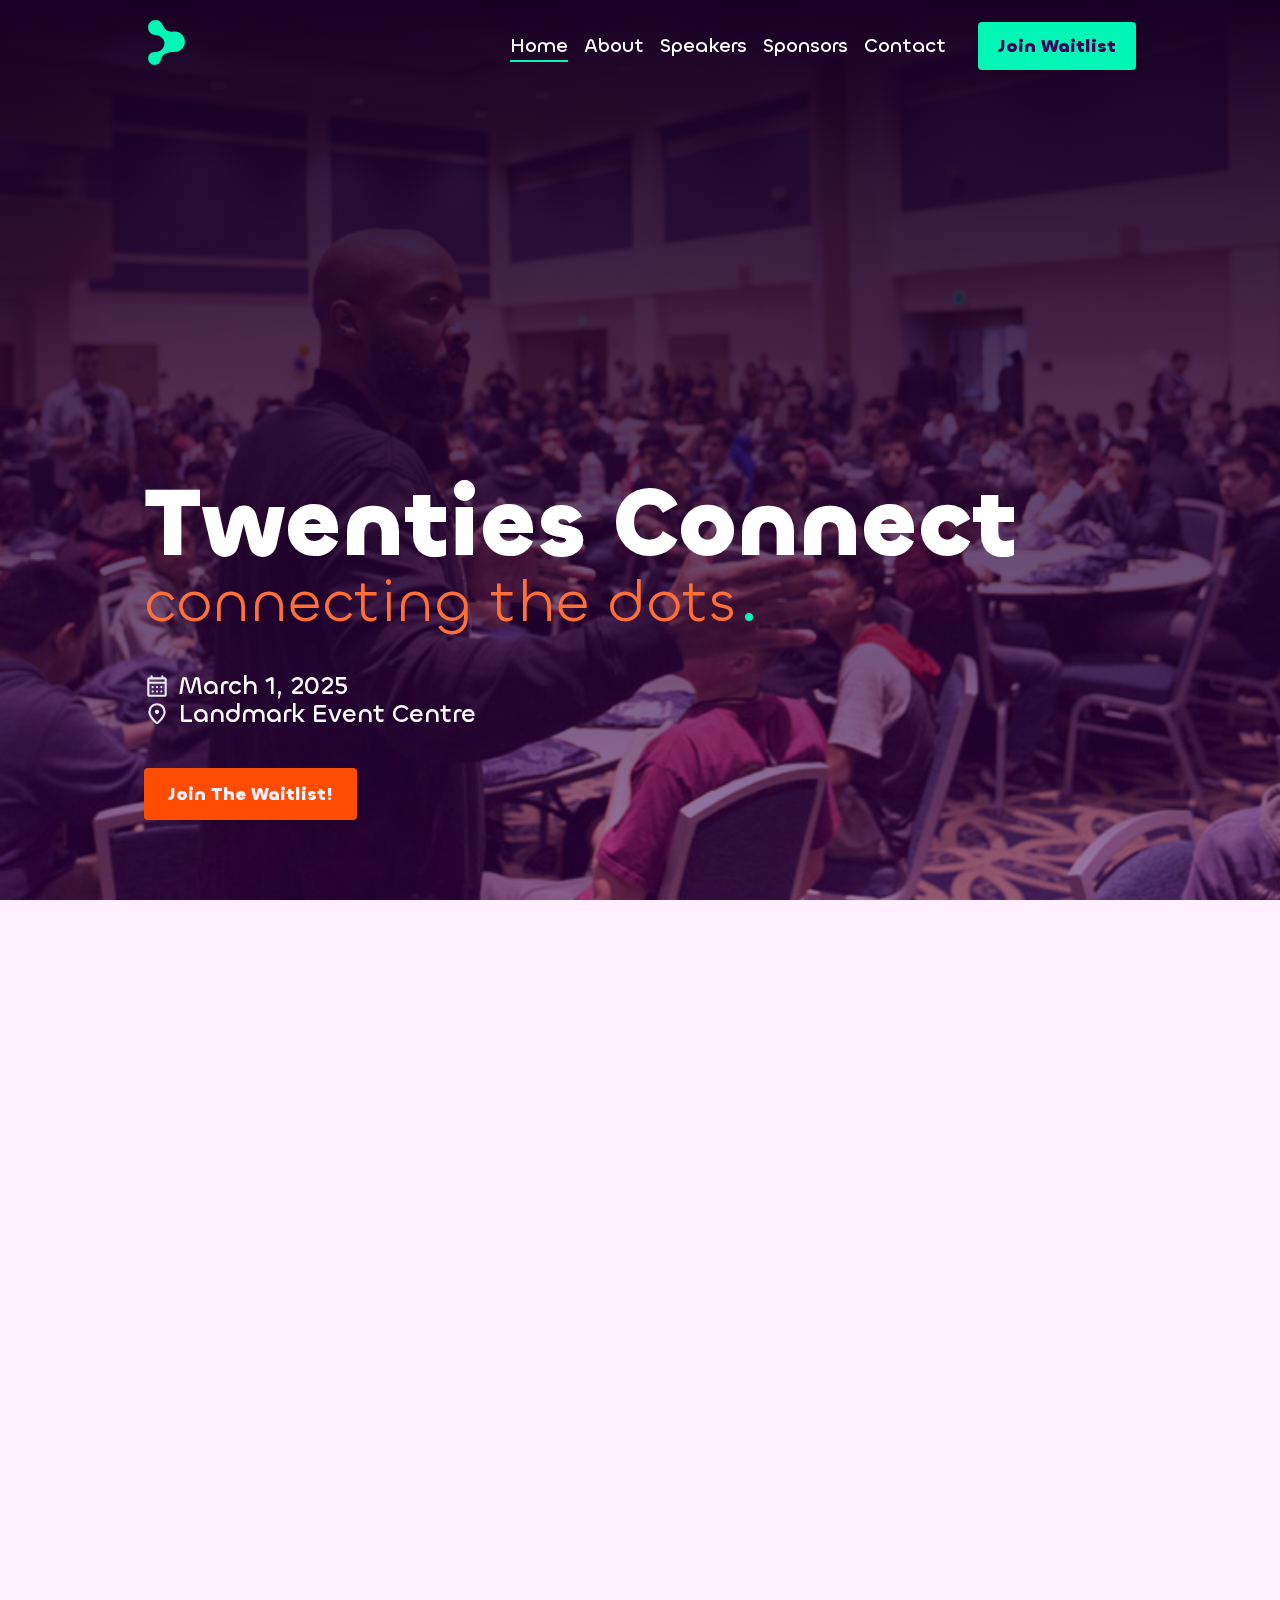
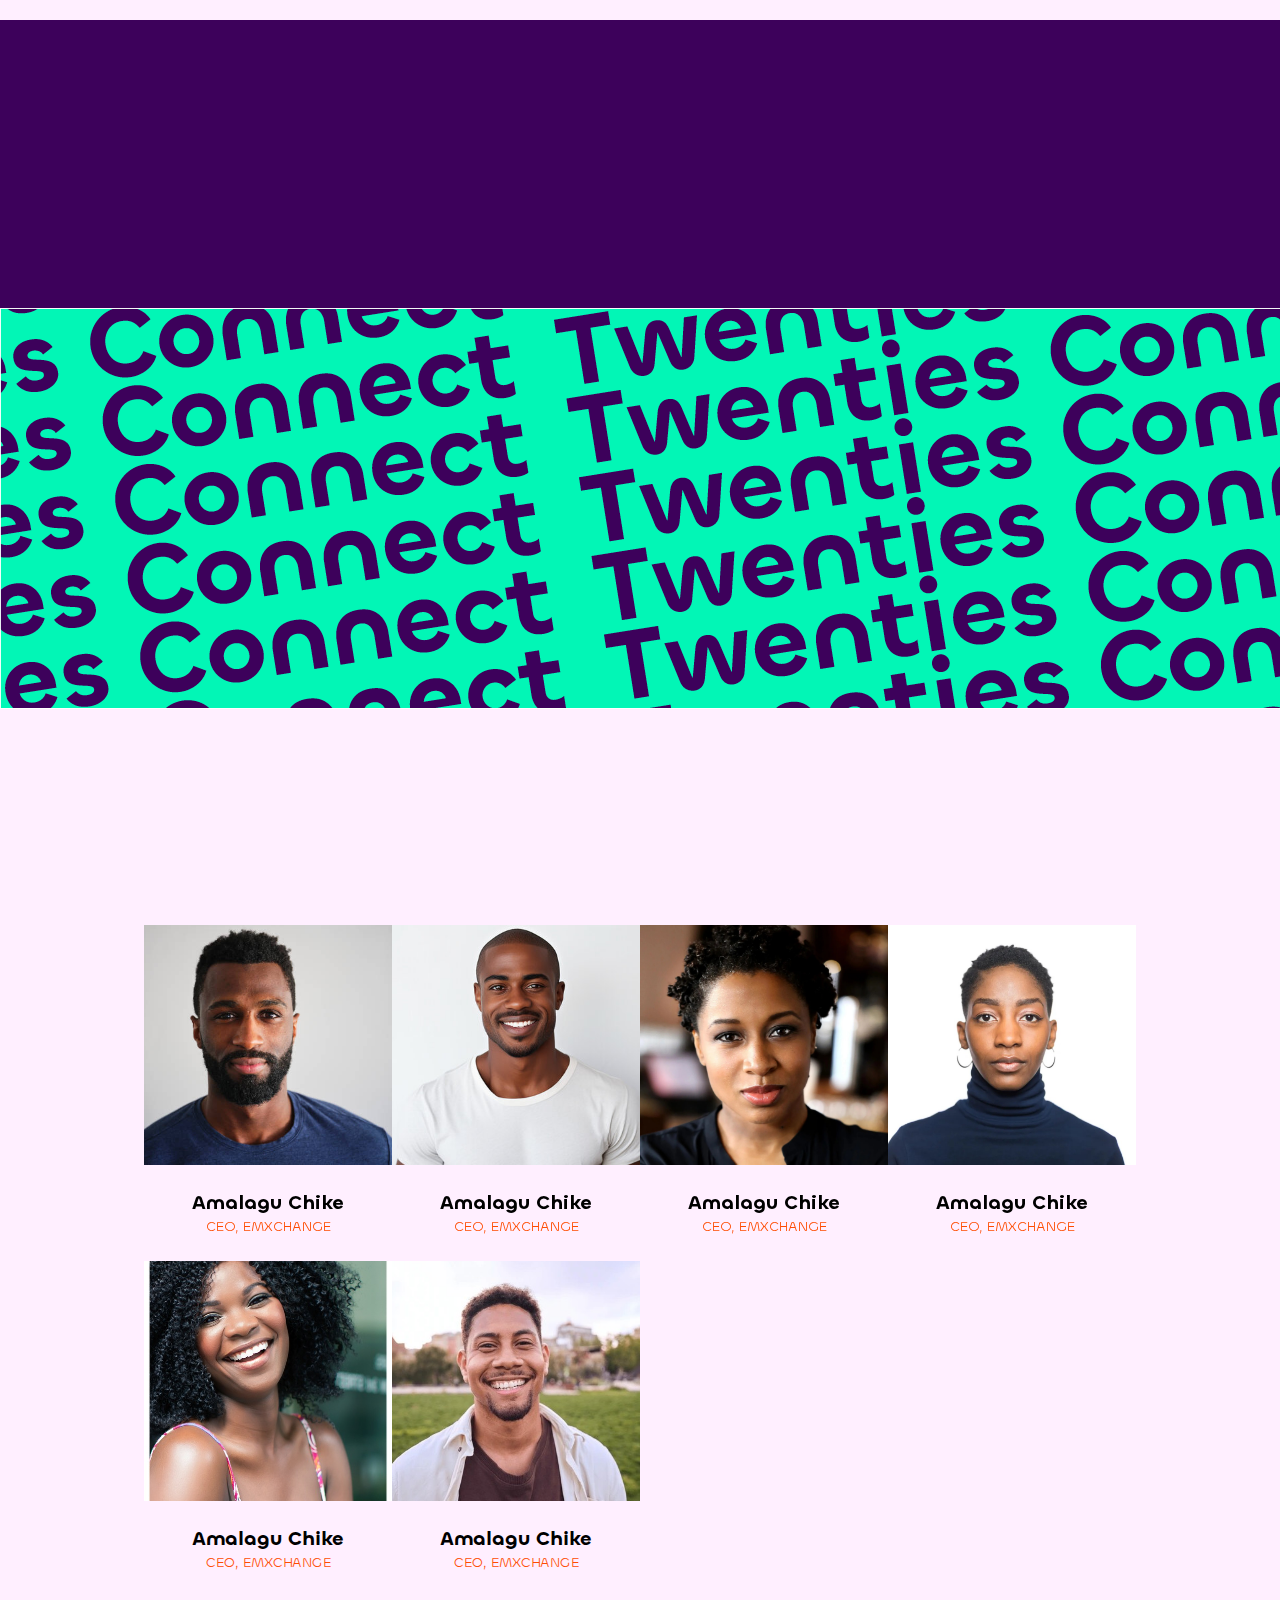
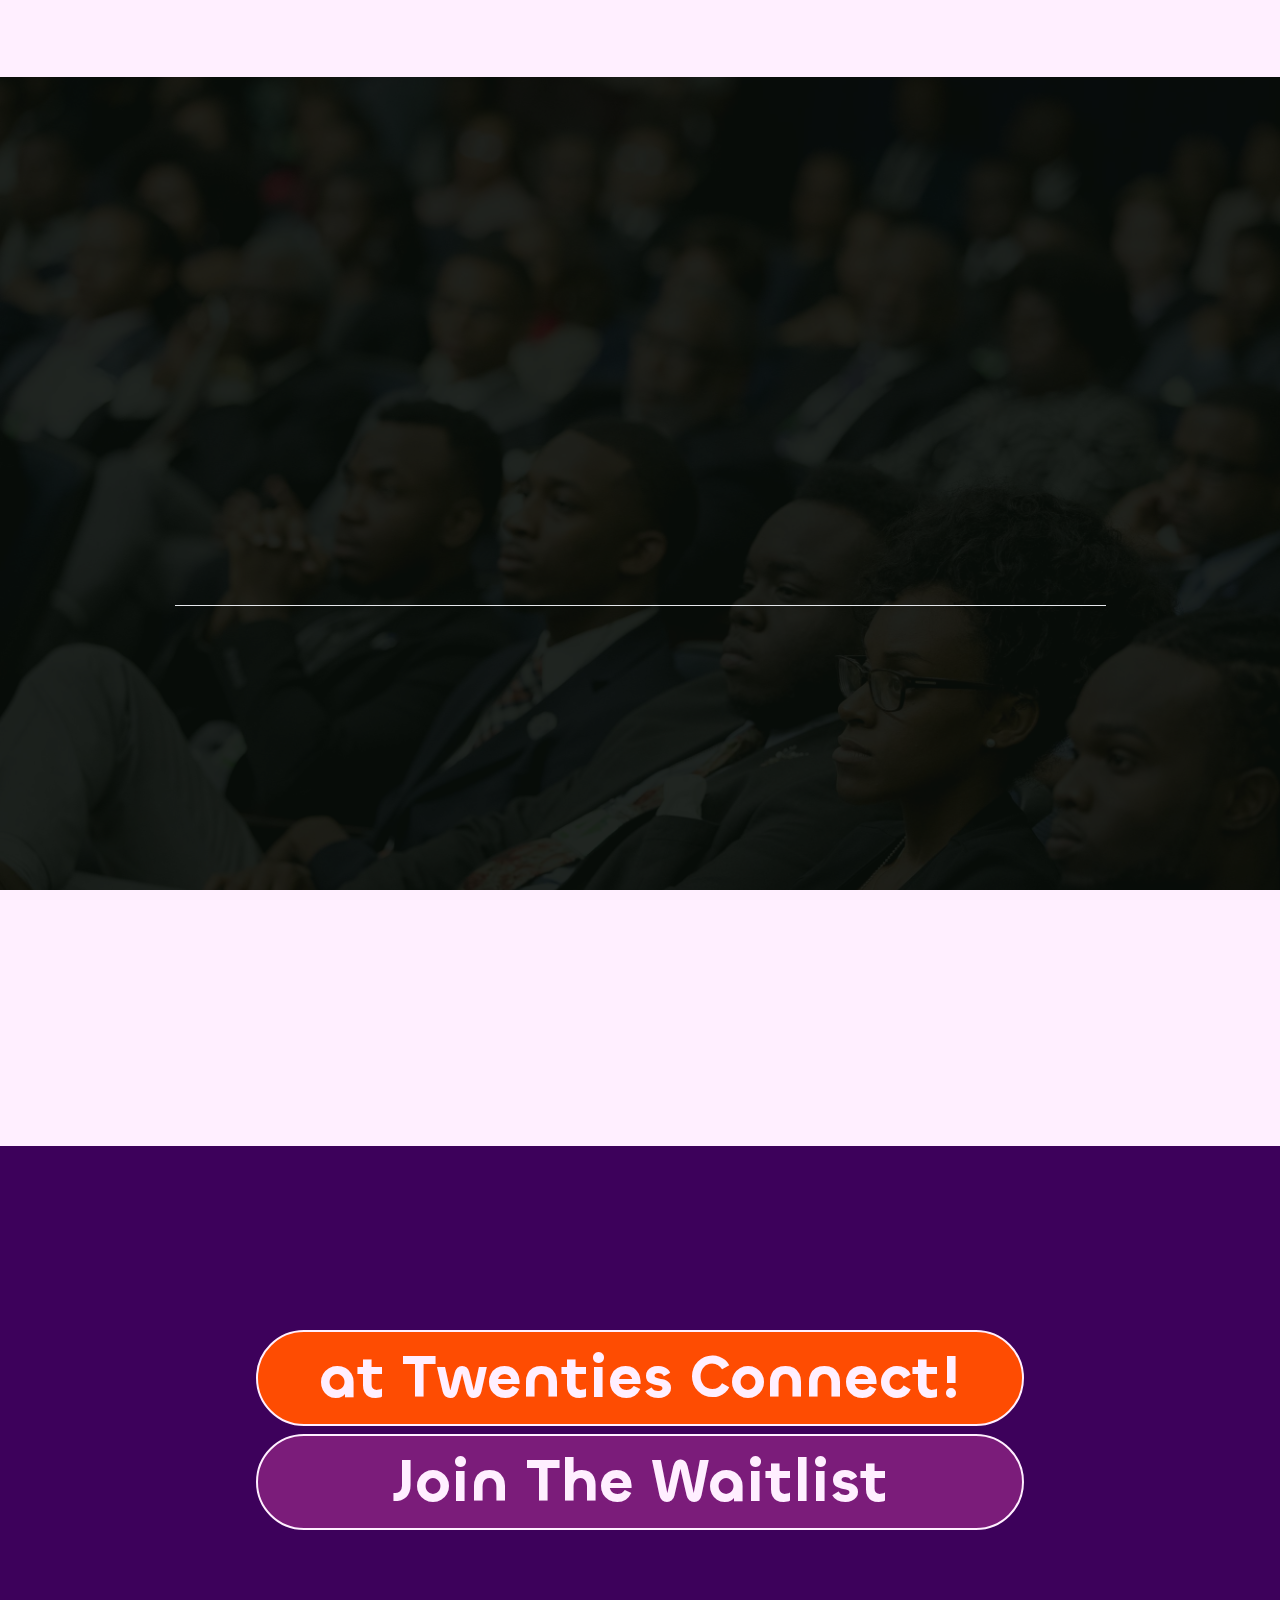
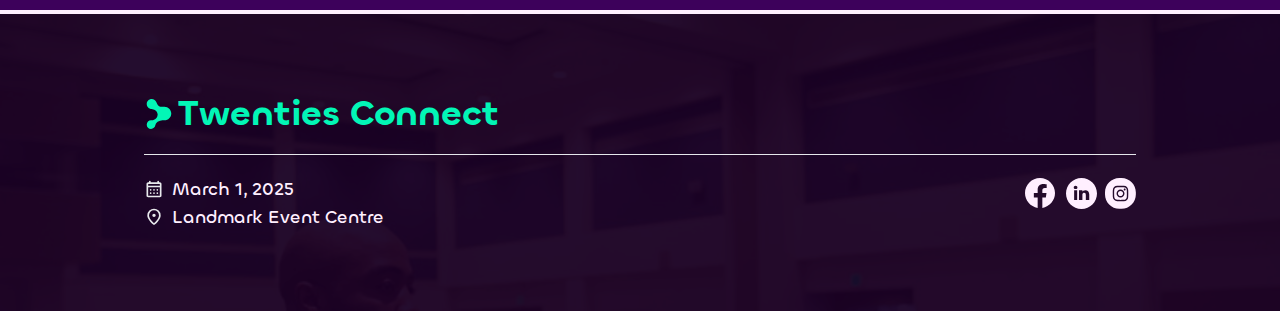
==== index.html @ 73f160d2 "initialize project" ====
<!DOCTYPE html>
<html lang="en">
<head>
  <meta charset="UTF-8">
  <meta name="viewport" content="width=device-width, initial-scale=1.0">
  <title>Twenties Connect</title>
  <link rel="shortcut icon" href="/assets/img/favicon.png" type="image/png">
  <link rel="stylesheet" href="styles/style.css">
  <link rel="stylesheet" href="./scripts//libs/aos/aos.css">
  <link rel="stylesheet" href="https://fonts.googleapis.com/css2?family=Material+Symbols+Rounded:opsz,wght,FILL,GRAD@20..48,100..700,0..1,-50..200&icon_names=more_vert" />
</head>
<body class="has-[input[data-role=menu]:checked]:overflow-hidden">
  <main class="relative w-dvw overflow-x-hidden">
    <!-- Hero -->
    <section id="home" class="z-10 hero bg-[url(../assets/img/conference.jpg)] h-dvh bg-no-repeat bg-cover relative transition-all duration-500 before:transition-all before:duration-500 before:absolute before:content-[''] before:left-0 before:top-0 before:w-full before:h-full before:bg-gradient-to-b from-primary-800 to-primary-500/50 before:bg-opacity-80 before:z-[-1]">
      <header data-aos="fade-down" class="z-[100] md:px-16 lg:px-36 fixed top-0 left-0 w-full flex items-center justify-between gap-2 p-5 text-white">
        <a href="/" class="header__logo block text-secondary-500 scroll">
          <span data-icon="logo" data-width="45" data-height="45"></span>
        </a>

        <div class="flex items-center gap-8">
          <nav class="hidden lg:text-xl lg:flex items-center gap-4">
            <a href="#home" class="nav__link">Home</a>
            <a href="#about" class="nav__link">About</a>
            <a href="#speakers" class="nav__link">Speakers</a>
            <a href="#sponsors" class="nav__link">Sponsors</a>
            <a href="#contact" class="nav__link">Contact</a>
          </nav>

          <a href="#waitlist-form" class="mr-8 md:mr-0">
            <button type="button" class="header__btn btn secondary md:text-lg">Join Waitlist</button>
          </a>

          <div class="flex-shrink-0 lg:hidden">
            <input type="checkbox" data-role="menu" id="menu" placeholder="Menu" class="peer hidden">
            <label for="menu" class="fixed z-[9999] top-5 right-5 group cursor-pointer flex flex-col justify-center gap-1 rounded-full p-2
              aspect-square overflow-hidden bg-secondary-500
              transition-all duration-500 *:transition-all *:duration-500">
              <div class="bar h-[2.5px] w-8 bg-primary-500"></div>
              <div class="bar h-[2.5px] w-6 bg-primary-500 group-hover:w-8"></div>
              <div class="bar h-[2.5px] w-4 bg-primary-500 group-hover:w-8"></div>
            </label>

            <div class="transition-all duration-500 overlay z-[999] fixed w-dvw h-0 peer-checked:h-dvh overflow-hidden top-0 right-0
              bg-primary-500">
              <div class="w-full h-full py-20 px-5 flex flex-col gap-4 text-right">
                <nav class="text-4xl lg:text-6xl grid gap-8 mt-8">
                  <a href="#home" class="nav__link">Home</a>
                  <a href="#about" class="nav__link">About</a>
                  <a href="#speakers" class="nav__link">Speakers</a>
                  <a href="#sponsors" class="nav__link">Sponsors</a>
                  <a href="#contact" class="nav__link">Contact</a>
                </nav>
              </div>
            </div>
          </div>
        </div>
      </header>

      <div class="h-full flex flex-col justify-center md:justify-end pb-20 text-white">
        <h1 data-aos="fade-left" class="font-bold text-6xl md:text-7xl lg:text-[5rem] xl:text-8xl">Twenties Connect</h1>
        <div data-aos="fade-left" data-aos-delay="100" class="text-fire-400 text-4xl md:text-5xl lg:text-6xl">
          connecting the dots
          <div class="-translate-x-2 inline-block h-2 aspect-square rounded-full bg-secondary-500"></div>
        </div>

        <div data-aos="fade-left" data-aos-delay="200" class="mt-10">
          <div class="flex items-center gap-2 text-xl md:text-[1.6rem] font-medium">
            <span data-icon="calendar" data-width="26" data-height="26"></span>
            <span>March 1, 2025</span>
          </div>

          <div class="flex items-center gap-2 text-xl md:text-[1.6rem] font-medium">
            <span data-icon="location" data-width="26" data-height="26"></span>
            <span>Landmark Event Centre</span>
          </div>
        </div>

        <div data-aos="fade-up" data-aos-delay="200" class="mt-10">
          <a href="#waitlist-form">
            <button type="button" class="btn large fire">Join The Waitlist!</button>
          </a>
        </div>
      </div>
    </section>

    <!-- About -->
    <section id="about" class="bg-[--white] py-20">
      <div data-aos="fade-up" class="flex items-center gap-2">
        <div class="twenties-block rounded-lg hidden w-28 aspect-square md:grid grid-cols-2 overflow-hidden"></div>
        <p class="text-6xl md:text-5xl lg:text-6xl font-semibold text-primary-500">About <br> Twenties Connect</p>
      </div>
      <div class="mt-5 flex flex-col lg:flex-row gap-5">
        <div data-aos="fade-up" data-aos-delay="100" class="flex-shrink-0 overflow-hidden bg-slate-300 w-full lg:w-96 h-96 lg:h-auto aspect-square">
          <img src="./assets/img/conference-3.jpg" alt="conference" class="w-full h-full object-cover saturate-0
            transition-all duration-500 hover:saturate-100 hover:scale-110">
        </div>

        <div class="mt-3 lg:mt-0 text-pretty">
          <p data-aos="fade-up" class="text-fire-500 text-xl font-semibold">Do You Ever Find Your Twenties Journey Overwhelming?</p>
          <p data-aos="fade-up" data-aos-delay="100" class="mt-2">
            Are you wondering what career to settle into? <br />
            Or do you desire to run your business better, making fewer mistakes? <br />
            Maybe you plan to retire early but struggle to manage your finances with the crazy inflation rates. <br />
            We know you have a lot of questions and find yourself wondering “what's next” on some days. <br />
          </p>

          <p data-aos="fade-up" class="mt-6">
            At Twenties Connect, you can learn from the different journeys of our amazing speakers and get practical guidance on how to thrive in your adulting journey, from your health to finances and career and everything in between! 
          </p>

          <p data-aos="fade-up" class="mt-6">
            What's more? It is a gathering of amazing people in their twenties that you can meet and connect with. Who knows? Your next project partnership, business relationship, or life-long friendship can kickstart at Twenties Connect!
          </p>
        </div>
        </div>
      </div>
    </section>

    <!-- Waitlist -->
    <section id="waitlist" class="z-1 relative py-20">
      <p data-aos="fade-right" class="text-center text-6xl md:text-5xl lg:text-6xl font-semibold text-fire-500">Join Our Waitlist!</p>

      <div data-aos="fade-left" data-aos-delay="100" class="mt-10 w-full grid place-content-center">
        <form id="waitlist-form" action="" class="w-[90dvw] md:max-w-[44rem]">
          <div class="bg-white p-5 py-8 md:p-8 rounded-xl md:shadow-lg grid gap-5 md:grid-cols-2">
            <div>
              <input class="input" type="text" placeholder="Your Name">
            </div>

            <div>
              <input class="input" type="email" placeholder="Your Email">
            </div>

            <div>
              <input class="input" type="text" placeholder="Your Phone Number">
            </div>

            <div>
              <input class="input" type="text" placeholder="Your Location">
            </div>

            <div class="md:col-span-2">
              <textarea rows="5" class="input resize-none w-full" placeholder="Your Expectations"></textarea>
            </div>
            
            <div class="md:col-span-2">
              <button type="submit" class="btn large secondary w-full">Submit</button>
            </div>
          </div>
        </form>
      </div>
      <div class="absolute z-[-1] top-0 left-0 w-full h-72 bg-primary-500"></div>
      <div class="absolute z-[-1] top-72 left-0 w-full h-[36rem] md:h-[25rem] bg-[url(../assets/img/bg.png)] bg-no-repeat overflow-hidden"></div>
    </section>

    <!-- Speakers -->
    <section id="speakers" class="bg-[--white] py-20">
      <div data-aos="fade-up" class="text-center grid gap-2">
        <p class="text-6xl md:text-5xl lg:text-6xl font-semibold text-primary-500">Who's Speaking</p>
        <p class="text-fire-500 text-xl font-semibold">Meet our team of dedicated speakers.</p>
      </div>

      <div class="mt-10 grid grid-cols-[repeat(auto-fill,minmax(200px,1fr))]">
        <div class="relative group">
          <div class="w-full h-60 bg-slate-300 overflow-hidden">
            <img src="./assets/img/speakers/speaker-1.jpg" alt="speaker 1"
              class="group-hover:scale-125 w-full h-full object-cover transition-transform duration-500">
          </div>

          <div class="z-[2] absolute rounded-full bg-[--white] overflow-hidden h-12 px-4 py-2 w-fit left-1/2 -translate-x-1/2 bottom-24
            transition-all duration-500 translate-y-10 opacity-0 group-hover:translate-y-0 group-hover:opacity-100">
            <div class="flex items-center justify-center gap-2 h-full w-full mt-1">
              <a href="#" class="transition-colors text-slate-500 hover:text-[--black]">
                <span data-icon="facebook" data-width="28" data-height="28"></span>
              </a>
              <a href="#" class="transition-colors text-slate-500 hover:text-[--black]">
                <span data-icon="linkedin"></span>
              </a>
              <a href="#" class="transition-colors text-slate-500 hover:text-[--black]">
                <span data-icon="instagram"></span>
              </a>
              <a href="#" class="transition-colors text-slate-500 hover:text-[--black]">
                <span data-icon="x" data-width="38" data-height="38"></span>
              </a>
            </div>
          </div>

          <div class="z-[1] text-center h-24 grid place-content-center relative
            before:absolute before:z-[-1] before:content-[''] before:bottom-0 before:left-0 before:w-full before:h-0
            before:bg-[--black] before:transition-all before:duration-500 group-hover:before:h-28">
            <p class="group-hover:text-[--white] font-semibold text-xl transition-colors duration-500">Amalagu Chike</p>
            <p class="text-sm text-fire-500 uppercase">Ceo, Emxchange</p>
          </div>
        </div>

        <div class="relative group">
          <div class="w-full h-60 bg-slate-300 overflow-hidden">
            <img src="./assets/img/speakers/speaker-2.jpg" alt="speaker 1"
              class="group-hover:scale-125 w-full h-full object-cover transition-transform duration-500">
          </div>

          <div class="z-[2] absolute rounded-full bg-[--white] overflow-hidden h-12 px-4 py-2 w-fit left-1/2 -translate-x-1/2 bottom-24
            transition-all duration-500 translate-y-10 opacity-0 group-hover:translate-y-0 group-hover:opacity-100">
            <div class="flex items-center justify-center gap-2 h-full w-full mt-1">
              <a href="#" class="transition-colors text-slate-500 hover:text-[--black]">
                <span data-icon="facebook" data-width="28" data-height="28"></span>
              </a>
              <a href="#" class="transition-colors text-slate-500 hover:text-[--black]">
                <span data-icon="linkedin"></span>
              </a>
              <a href="#" class="transition-colors text-slate-500 hover:text-[--black]">
                <span data-icon="instagram"></span>
              </a>
              <a href="#" class="transition-colors text-slate-500 hover:text-[--black]">
                <span data-icon="x" data-width="38" data-height="38"></span>
              </a>
            </div>
          </div>

          <div class="z-[1] text-center h-24 grid place-content-center relative
            before:absolute before:z-[-1] before:content-[''] before:bottom-0 before:left-0 before:w-full before:h-0
            before:bg-[--black] before:transition-all before:duration-500 group-hover:before:h-28">
            <p class="group-hover:text-[--white] font-semibold text-xl transition-colors duration-500">Amalagu Chike</p>
            <p class="text-sm text-fire-500 uppercase">Ceo, Emxchange</p>
          </div>
        </div>

        <div class="relative group">
          <div class="w-full h-60 bg-slate-300 overflow-hidden">
            <img src="./assets/img/speakers/speaker-3.jpg" alt="speaker 1"
              class="group-hover:scale-125 w-full h-full object-cover transition-transform duration-500">
          </div>

          <div class="z-[2] absolute rounded-full bg-[--white] overflow-hidden h-12 px-4 py-2 w-fit left-1/2 -translate-x-1/2 bottom-24
            transition-all duration-500 translate-y-10 opacity-0 group-hover:translate-y-0 group-hover:opacity-100">
            <div class="flex items-center justify-center gap-2 h-full w-full mt-1">
              <a href="#" class="transition-colors text-slate-500 hover:text-[--black]">
                <span data-icon="facebook" data-width="28" data-height="28"></span>
              </a>
              <a href="#" class="transition-colors text-slate-500 hover:text-[--black]">
                <span data-icon="linkedin"></span>
              </a>
              <a href="#" class="transition-colors text-slate-500 hover:text-[--black]">
                <span data-icon="instagram"></span>
              </a>
              <a href="#" class="transition-colors text-slate-500 hover:text-[--black]">
                <span data-icon="x" data-width="38" data-height="38"></span>
              </a>
            </div>
          </div>

          <div class="z-[1] text-center h-24 grid place-content-center relative
            before:absolute before:z-[-1] before:content-[''] before:bottom-0 before:left-0 before:w-full before:h-0
            before:bg-[--black] before:transition-all before:duration-500 group-hover:before:h-28">
            <p class="group-hover:text-[--white] font-semibold text-xl transition-colors duration-500">Amalagu Chike</p>
            <p class="text-sm text-fire-500 uppercase">Ceo, Emxchange</p>
          </div>
        </div>

        <div class="relative group">
          <div class="w-full h-60 bg-slate-300 overflow-hidden">
            <img src="./assets/img/speakers/speaker-4.jpg" alt="speaker 1"
              class="group-hover:scale-125 w-full h-full object-cover transition-transform duration-500">
          </div>

          <div class="z-[2] absolute rounded-full bg-[--white] overflow-hidden h-12 px-4 py-2 w-fit left-1/2 -translate-x-1/2 bottom-24
            transition-all duration-500 translate-y-10 opacity-0 group-hover:translate-y-0 group-hover:opacity-100">
            <div class="flex items-center justify-center gap-2 h-full w-full mt-1">
              <a href="#" class="transition-colors text-slate-500 hover:text-[--black]">
                <span data-icon="facebook" data-width="28" data-height="28"></span>
              </a>
              <a href="#" class="transition-colors text-slate-500 hover:text-[--black]">
                <span data-icon="linkedin"></span>
              </a>
              <a href="#" class="transition-colors text-slate-500 hover:text-[--black]">
                <span data-icon="instagram"></span>
              </a>
              <a href="#" class="transition-colors text-slate-500 hover:text-[--black]">
                <span data-icon="x" data-width="38" data-height="38"></span>
              </a>
            </div>
          </div>

          <div class="z-[1] text-center h-24 grid place-content-center relative
            before:absolute before:z-[-1] before:content-[''] before:bottom-0 before:left-0 before:w-full before:h-0
            before:bg-[--black] before:transition-all before:duration-500 group-hover:before:h-28">
            <p class="group-hover:text-[--white] font-semibold text-xl transition-colors duration-500">Amalagu Chike</p>
            <p class="text-sm text-fire-500 uppercase">Ceo, Emxchange</p>
          </div>
        </div>

        <div class="relative group">
          <div class="w-full h-60 bg-slate-300 overflow-hidden">
            <img src="./assets/img/speakers/speaker-5.jpg" alt="speaker 1"
              class="group-hover:scale-125 w-full h-full object-cover transition-transform duration-500">
          </div>

          <div class="z-[2] absolute rounded-full bg-[--white] overflow-hidden h-12 px-4 py-2 w-fit left-1/2 -translate-x-1/2 bottom-24
            transition-all duration-500 translate-y-10 opacity-0 group-hover:translate-y-0 group-hover:opacity-100">
            <div class="flex items-center justify-center gap-2 h-full w-full mt-1">
              <a href="#" class="transition-colors text-slate-500 hover:text-[--black]">
                <span data-icon="facebook" data-width="28" data-height="28"></span>
              </a>
              <a href="#" class="transition-colors text-slate-500 hover:text-[--black]">
                <span data-icon="linkedin"></span>
              </a>
              <a href="#" class="transition-colors text-slate-500 hover:text-[--black]">
                <span data-icon="instagram"></span>
              </a>
              <a href="#" class="transition-colors text-slate-500 hover:text-[--black]">
                <span data-icon="x" data-width="38" data-height="38"></span>
              </a>
            </div>
          </div>

          <div class="z-[1] text-center h-24 grid place-content-center relative
            before:absolute before:z-[-1] before:content-[''] before:bottom-0 before:left-0 before:w-full before:h-0
            before:bg-[--black] before:transition-all before:duration-500 group-hover:before:h-28">
            <p class="group-hover:text-[--white] font-semibold text-xl transition-colors duration-500">Amalagu Chike</p>
            <p class="text-sm text-fire-500 uppercase">Ceo, Emxchange</p>
          </div>
        </div>

        <div class="relative group">
          <div class="w-full h-60 bg-slate-300 overflow-hidden">
            <img src="./assets/img/speakers/speaker-6.jpg" alt="speaker 1"
              class="group-hover:scale-125 w-full h-full object-cover transition-transform duration-500">
          </div>

          <div class="z-[2] absolute rounded-full bg-[--white] overflow-hidden h-12 px-4 py-2 w-fit left-1/2 -translate-x-1/2 bottom-24
            transition-all duration-500 translate-y-10 opacity-0 group-hover:translate-y-0 group-hover:opacity-100">
            <div class="flex items-center justify-center gap-2 h-full w-full mt-1">
              <a href="#" class="transition-colors text-slate-500 hover:text-[--black]">
                <span data-icon="facebook" data-width="28" data-height="28"></span>
              </a>
              <a href="#" class="transition-colors text-slate-500 hover:text-[--black]">
                <span data-icon="linkedin"></span>
              </a>
              <a href="#" class="transition-colors text-slate-500 hover:text-[--black]">
                <span data-icon="instagram"></span>
              </a>
              <a href="#" class="transition-colors text-slate-500 hover:text-[--black]">
                <span data-icon="x" data-width="38" data-height="38"></span>
              </a>
            </div>
          </div>

          <div class="z-[1] text-center h-24 grid place-content-center relative
            before:absolute before:z-[-1] before:content-[''] before:bottom-0 before:left-0 before:w-full before:h-0
            before:bg-[--black] before:transition-all before:duration-500 group-hover:before:h-28">
            <p class="group-hover:text-[--white] font-semibold text-xl transition-colors duration-500">Amalagu Chike</p>
            <p class="text-sm text-fire-500 uppercase">Ceo, Emxchange</p>
          </div>
        </div>
      </div>
    </section>

    <!-- Sponsros -->
     <section id="sponsors" class="py-20 z-[5] hero bg-[url(../assets/img/conference-2.jpg)] bg-no-repeat bg-cover relative transition-all duration-500 before:transition-all before:duration-500 before:absolute before:content-[''] before:left-0 before:top-0 before:w-full before:h-full
     before:bg-[--black-transparent] before:bg-opacity-30 before:z-[-1]">
      <div data-aos="fade-up" class="text-center grid gap-2">
        <p class="text-center text-6xl md:text-5xl lg:text-6xl font-semibold text-[--white]">Sponsors</p>
        <p class="text-secondary-500 text-xl font-semibold">Twenties Connect is supported by</p>
      </div>

      <div class="mt-10 w-full flex flex-col items-center justify-center">
        <div class="grid md:grid-cols-2 gap-4 w-dvw px-5 md:w-[38rem]">
          <div data-aos="flip-left" class=" bg-[--white] p-5 rounded-xl h-32 grid place-content-center">
            <p class="font-semibold text-2xl text-fire-500">Sponsor</p>
          </div>

          <div data-aos="flip-left" data-aos-delay="100" class="bg-[--white] p-5 rounded-xl h-32 grid place-content-center">
            <p class="font-semibold text-2xl text-fire-500">Sponsor</p>
          </div>

          <div data-aos="flip-left" data-aos-delay="200" class=" bg-[--white] p-5 rounded-xl h-32 grid place-content-center">
            <p class="font-semibold text-2xl text-fire-500">Sponsor</p>
          </div>

          <div data-aos="flip-left" data-aos-delay="300" class="bg-[--white] p-5 rounded-xl h-32 grid place-content-center">
            <p class="font-semibold text-2xl text-fire-500">Sponsor</p>
          </div>
        </div>

        <div class="mt-10">
          <hr>
          <div data-aos="fade-up" class="mt-8 text-center text-[--white] font-medium">
            <p class="text-2xl font-semibold">Are you passionate about youths in their twenties?</p>
            <p>Twenties Connect presents an amazing opportunity to positively impact the journeys of 2000+ twenty-somethings.</p>
            <p>Want to support this event? </p>
          </div>

          <div data-aos="fade-up" data-aos-delay="100" class="mt-10 grid place-content-center">
            <button type="button" class="btn fire large uppercase">click here for more details</button>
          </div>
        </div>
      </div>
     </section>

    <!-- Exhibitors -->
     <section id="exhibitors" class="bg-[--white] py-20">
      <div data-aos="fade-up" class="text-center grid gap-2">
        <p class="text-6xl md:text-5xl lg:text-6xl font-semibold text-primary-500">Become An Exhibitor</p>
        <p class="text-fire-500 text-xl font-semibold">Showcase your product and services to our delightful attendees at Twenties Connect.</p>
      </div>
     </section>

     <section class="bg-primary-500 py-20 flex items-center justify-center border-b-[4px] border-[--white]">
      <div class="text-center grid gap-2 w-full md:max-w-[48rem]">
        <div data-aos="fade-down" class="z-[1] rounded-full px-3 py-4 border-2 border-[--white] bg-secondary-500">
          <p class="text-2xl md:text-5xl lg:text-6xl font-semibold text-primary-500">We'd love to see you</p>
        </div>

        <div class="tilt transition-all duration-300 ease-linear rounded-full px-3 py-4 border-2 border-[--white] bg-fire-500">
          <p class="text-2xl md:text-5xl lg:text-6xl font-semibold text-[--white]"> at Twenties Connect!</p>
        </div>

        <a href="#" class="tilt z-[1] group transition-all duration-300 hover:shadow-lg hover:shadow-secondary-500/30 rounded-full px-3 py-4 border-2 border-[--white] bg-[--purple] overflow-hidden">
          <p class="group-hover:scale-110  transition-all duration-300 delay-300 text-2xl md:text-5xl lg:text-6xl font-semibold text-[--white]">Join The Waitlist</p>
        </a>

      </div>
     </section>

     <footer id="contact"  class="py-20 z-[1] hero bg-[url(../assets/img/conference.jpg)] bg-no-repeat bg-cover relative transition-all duration-500 before:transition-all before:duration-500 before:absolute before:content-[''] before:left-0 before:top-0 before:w-full before:h-full before:bg-primary-800/95 before:bg-opacity-80 before:z-[-1]">
      <a href="/" class="text-secondary-500 flex items-center gap-1">
        <span data-icon="logo" data-width="30" data-height="30"></span>
        <h1 class="text-3xl md:text-4xl font-semibold">Twenties Connect</h1>
      </a>
      <hr class="my-5">
      <div class="flex flex-col md:flex-row items-start gap-3 justify-between">
        <div>
          <div class="flex items-center text-[--white] gap-2 text-lg font-medium">
            <span data-icon="calendar" data-width="20" data-height="20"></span>
            <span>March 1, 2025</span>
          </div>

          <div class="flex items-center text-[--white]  gap-2 text-lg font-medium">
            <span data-icon="location" data-width="20" data-height="20"></span>
            <span>Landmark Event Centre</span>
          </div>
        </div>

        <div class="flex items-center gap-2">
          <a href="#" class="transition-colors text-[--white] hover:text-secondary-500">
            <span data-icon="facebook" data-width="36" data-height="36"></span>
          </a>
          <a href="#" class="transition-colors text-[--white] hover:text-secondary-500">
            <span data-icon="linkedin" data-width="31" data-height="31"></span>
          </a>
          <a href="#" class="transition-colors text-[--white] hover:text-secondary-500">
            <span data-icon="instagram" data-width="31" data-height="31"></span>
          </a>
        </div>
      </div>

     </footer>
  </main>

  <script src="scripts/libs/aos/aos.js"></script>
  <script src="scripts/main.js" type="module"></script>
</body>
</html>
---- styles/style.css ----
:root {
  /* Primary Colors */
  --primary: rgb(61, 1, 91);
  --primary-light: rgb(97, 46, 113);
  --primary-lighter: rgb(181, 154, 189);
  /* Secondary Colors */
  --secondary: rgb(2, 246, 182);
  --secondary-light: rgb(103, 251, 207);
  --secondary-lighter: rgb(179, 253, 229);
  /* Purple Shades */
  --purple: rgb(123, 28, 122);
  --purple-light: rgb(153, 76, 151);
  --purple-lighter: rgb(205, 161, 204);
  /* Orange Shades */
  --orange: rgb(254, 76, 2);
  --orange-light: rgb(255, 141, 84);
  --orange-lighter: rgb(255, 197, 163);
  /* Neutral Colors */
  --white: rgb(255, 239, 255);
  --white-light: rgb(255, 247, 255);
  --white-lighter: rgb(255, 251, 255);
  --black: rgb(8, 13, 9);
  --black-light: rgb(51, 57, 53);
  --black-lighter: rgb(98, 104, 101);
  --black-transparent: rgb(8, 13, 9, 0.9);
  --text-color: var(--black);
  --primary-font: 'Chillax-Variable';
  --secondary-font:  'Base-Neue-Regular';
  --border-radius: 6px;
  --box-shadow: 0 2px 10px rgba(0, 0, 0, 0.25);
}

@font-face {
  font-family: 'Chillax-Variable';

  src: url('../assets/fonts/chillax/chillax-variable/Chillax-Variable.woff2') format('woff2'),
       url('../assets/fonts/chillax/chillax-variable/Chillax-Variable.woff') format('woff'),
       url('../assets/fonts/chillax/chillax-variable/Chillax-Variable.ttf') format('truetype');

  font-weight: 200 700;

  font-display: swap;

  font-style: normal;
}

@font-face {
  font-family: 'Base-Neue-Light';

  src: url('../assets/fonts/base-neue/base-neue-trial-wide/BaseNeueTrial-WideLight.ttf') format('truetype');

  font-weight: 300;

  font-display: swap;

  font-style: normal;
}

@font-face {
  font-family: 'Base-Neue-Regular';

  src: url('../assets/fonts/base-neue/base-neue-trial-wide/BaseNeueTrial-Wide.ttf') format('truetype');

  font-weight: 400;

  font-display: swap;

  font-style: normal;
}

@font-face {
  font-family: 'Base-Neue-Semibold';

  src: url('../assets/fonts/base-neue/base-neue-trial-wide/BaseNeueTrial-WideSemiBold.ttf') format('truetype');

  font-weight: 500;

  font-display: swap;

  font-style: normal;
}

@font-face {
  font-family: 'Base-Neue-Bold';

  src: url('../assets/fonts/base-neue/base-neue-trial-wide/BaseNeueTrial-WideBold.ttf') format('truetype');

  font-weight: 600;

  font-display: swap;

  font-style: normal;
}

*, ::before, ::after {
  --tw-border-spacing-x: 0;
  --tw-border-spacing-y: 0;
  --tw-translate-x: 0;
  --tw-translate-y: 0;
  --tw-rotate: 0;
  --tw-skew-x: 0;
  --tw-skew-y: 0;
  --tw-scale-x: 1;
  --tw-scale-y: 1;
  --tw-pan-x:  ;
  --tw-pan-y:  ;
  --tw-pinch-zoom:  ;
  --tw-scroll-snap-strictness: proximity;
  --tw-gradient-from-position:  ;
  --tw-gradient-via-position:  ;
  --tw-gradient-to-position:  ;
  --tw-ordinal:  ;
  --tw-slashed-zero:  ;
  --tw-numeric-figure:  ;
  --tw-numeric-spacing:  ;
  --tw-numeric-fraction:  ;
  --tw-ring-inset:  ;
  --tw-ring-offset-width: 0px;
  --tw-ring-offset-color: #fff;
  --tw-ring-color: rgb(59 130 246 / 0.5);
  --tw-ring-offset-shadow: 0 0 #0000;
  --tw-ring-shadow: 0 0 #0000;
  --tw-shadow: 0 0 #0000;
  --tw-shadow-colored: 0 0 #0000;
  --tw-blur:  ;
  --tw-brightness:  ;
  --tw-contrast:  ;
  --tw-grayscale:  ;
  --tw-hue-rotate:  ;
  --tw-invert:  ;
  --tw-saturate:  ;
  --tw-sepia:  ;
  --tw-drop-shadow:  ;
  --tw-backdrop-blur:  ;
  --tw-backdrop-brightness:  ;
  --tw-backdrop-contrast:  ;
  --tw-backdrop-grayscale:  ;
  --tw-backdrop-hue-rotate:  ;
  --tw-backdrop-invert:  ;
  --tw-backdrop-opacity:  ;
  --tw-backdrop-saturate:  ;
  --tw-backdrop-sepia:  ;
  --tw-contain-size:  ;
  --tw-contain-layout:  ;
  --tw-contain-paint:  ;
  --tw-contain-style:  ;
}

::backdrop {
  --tw-border-spacing-x: 0;
  --tw-border-spacing-y: 0;
  --tw-translate-x: 0;
  --tw-translate-y: 0;
  --tw-rotate: 0;
  --tw-skew-x: 0;
  --tw-skew-y: 0;
  --tw-scale-x: 1;
  --tw-scale-y: 1;
  --tw-pan-x:  ;
  --tw-pan-y:  ;
  --tw-pinch-zoom:  ;
  --tw-scroll-snap-strictness: proximity;
  --tw-gradient-from-position:  ;
  --tw-gradient-via-position:  ;
  --tw-gradient-to-position:  ;
  --tw-ordinal:  ;
  --tw-slashed-zero:  ;
  --tw-numeric-figure:  ;
  --tw-numeric-spacing:  ;
  --tw-numeric-fraction:  ;
  --tw-ring-inset:  ;
  --tw-ring-offset-width: 0px;
  --tw-ring-offset-color: #fff;
  --tw-ring-color: rgb(59 130 246 / 0.5);
  --tw-ring-offset-shadow: 0 0 #0000;
  --tw-ring-shadow: 0 0 #0000;
  --tw-shadow: 0 0 #0000;
  --tw-shadow-colored: 0 0 #0000;
  --tw-blur:  ;
  --tw-brightness:  ;
  --tw-contrast:  ;
  --tw-grayscale:  ;
  --tw-hue-rotate:  ;
  --tw-invert:  ;
  --tw-saturate:  ;
  --tw-sepia:  ;
  --tw-drop-shadow:  ;
  --tw-backdrop-blur:  ;
  --tw-backdrop-brightness:  ;
  --tw-backdrop-contrast:  ;
  --tw-backdrop-grayscale:  ;
  --tw-backdrop-hue-rotate:  ;
  --tw-backdrop-invert:  ;
  --tw-backdrop-opacity:  ;
  --tw-backdrop-saturate:  ;
  --tw-backdrop-sepia:  ;
  --tw-contain-size:  ;
  --tw-contain-layout:  ;
  --tw-contain-paint:  ;
  --tw-contain-style:  ;
}

/* ! tailwindcss v3.4.15 | MIT License | https://tailwindcss.com */

/*
1. Prevent padding and border from affecting element width. (https://github.com/mozdevs/cssremedy/issues/4)
2. Allow adding a border to an element by just adding a border-width. (https://github.com/tailwindcss/tailwindcss/pull/116)
*/

*,
::before,
::after {
  box-sizing: border-box;
  /* 1 */
  border-width: 0;
  /* 2 */
  border-style: solid;
  /* 2 */
  border-color: #e5e7eb;
  /* 2 */
}

::before,
::after {
  --tw-content: '';
}

/*
1. Use a consistent sensible line-height in all browsers.
2. Prevent adjustments of font size after orientation changes in iOS.
3. Use a more readable tab size.
4. Use the user's configured `sans` font-family by default.
5. Use the user's configured `sans` font-feature-settings by default.
6. Use the user's configured `sans` font-variation-settings by default.
7. Disable tap highlights on iOS
*/

html,
:host {
  line-height: 1.5;
  /* 1 */
  -webkit-text-size-adjust: 100%;
  /* 2 */
  -moz-tab-size: 4;
  /* 3 */
  -o-tab-size: 4;
     tab-size: 4;
  /* 3 */
  font-family: ui-sans-serif, system-ui, sans-serif, "Apple Color Emoji", "Segoe UI Emoji", "Segoe UI Symbol", "Noto Color Emoji";
  /* 4 */
  font-feature-settings: normal;
  /* 5 */
  font-variation-settings: normal;
  /* 6 */
  -webkit-tap-highlight-color: transparent;
  /* 7 */
}

/*
1. Remove the margin in all browsers.
2. Inherit line-height from `html` so users can set them as a class directly on the `html` element.
*/

body {
  margin: 0;
  /* 1 */
  line-height: inherit;
  /* 2 */
}

/*
1. Add the correct height in Firefox.
2. Correct the inheritance of border color in Firefox. (https://bugzilla.mozilla.org/show_bug.cgi?id=190655)
3. Ensure horizontal rules are visible by default.
*/

hr {
  height: 0;
  /* 1 */
  color: inherit;
  /* 2 */
  border-top-width: 1px;
  /* 3 */
}

/*
Add the correct text decoration in Chrome, Edge, and Safari.
*/

abbr:where([title]) {
  -webkit-text-decoration: underline dotted;
          text-decoration: underline dotted;
}

/*
Remove the default font size and weight for headings.
*/

h1,
h2,
h3,
h4,
h5,
h6 {
  font-size: inherit;
  font-weight: inherit;
}

/*
Reset links to optimize for opt-in styling instead of opt-out.
*/

a {
  color: inherit;
  text-decoration: inherit;
}

/*
Add the correct font weight in Edge and Safari.
*/

b,
strong {
  font-weight: bolder;
}

/*
1. Use the user's configured `mono` font-family by default.
2. Use the user's configured `mono` font-feature-settings by default.
3. Use the user's configured `mono` font-variation-settings by default.
4. Correct the odd `em` font sizing in all browsers.
*/

code,
kbd,
samp,
pre {
  font-family: ui-monospace, SFMono-Regular, Menlo, Monaco, Consolas, "Liberation Mono", "Courier New", monospace;
  /* 1 */
  font-feature-settings: normal;
  /* 2 */
  font-variation-settings: normal;
  /* 3 */
  font-size: 1em;
  /* 4 */
}

/*
Add the correct font size in all browsers.
*/

small {
  font-size: 80%;
}

/*
Prevent `sub` and `sup` elements from affecting the line height in all browsers.
*/

sub,
sup {
  font-size: 75%;
  line-height: 0;
  position: relative;
  vertical-align: baseline;
}

sub {
  bottom: -0.25em;
}

sup {
  top: -0.5em;
}

/*
1. Remove text indentation from table contents in Chrome and Safari. (https://bugs.chromium.org/p/chromium/issues/detail?id=999088, https://bugs.webkit.org/show_bug.cgi?id=201297)
2. Correct table border color inheritance in all Chrome and Safari. (https://bugs.chromium.org/p/chromium/issues/detail?id=935729, https://bugs.webkit.org/show_bug.cgi?id=195016)
3. Remove gaps between table borders by default.
*/

table {
  text-indent: 0;
  /* 1 */
  border-color: inherit;
  /* 2 */
  border-collapse: collapse;
  /* 3 */
}

/*
1. Change the font styles in all browsers.
2. Remove the margin in Firefox and Safari.
3. Remove default padding in all browsers.
*/

button,
input,
optgroup,
select,
textarea {
  font-family: inherit;
  /* 1 */
  font-feature-settings: inherit;
  /* 1 */
  font-variation-settings: inherit;
  /* 1 */
  font-size: 100%;
  /* 1 */
  font-weight: inherit;
  /* 1 */
  line-height: inherit;
  /* 1 */
  letter-spacing: inherit;
  /* 1 */
  color: inherit;
  /* 1 */
  margin: 0;
  /* 2 */
  padding: 0;
  /* 3 */
}

/*
Remove the inheritance of text transform in Edge and Firefox.
*/

button,
select {
  text-transform: none;
}

/*
1. Correct the inability to style clickable types in iOS and Safari.
2. Remove default button styles.
*/

button,
input:where([type='button']),
input:where([type='reset']),
input:where([type='submit']) {
  -webkit-appearance: button;
  /* 1 */
  background-color: transparent;
  /* 2 */
  background-image: none;
  /* 2 */
}

/*
Use the modern Firefox focus style for all focusable elements.
*/

:-moz-focusring {
  outline: auto;
}

/*
Remove the additional `:invalid` styles in Firefox. (https://github.com/mozilla/gecko-dev/blob/2f9eacd9d3d995c937b4251a5557d95d494c9be1/layout/style/res/forms.css#L728-L737)
*/

:-moz-ui-invalid {
  box-shadow: none;
}

/*
Add the correct vertical alignment in Chrome and Firefox.
*/

progress {
  vertical-align: baseline;
}

/*
Correct the cursor style of increment and decrement buttons in Safari.
*/

::-webkit-inner-spin-button,
::-webkit-outer-spin-button {
  height: auto;
}

/*
1. Correct the odd appearance in Chrome and Safari.
2. Correct the outline style in Safari.
*/

[type='search'] {
  -webkit-appearance: textfield;
  /* 1 */
  outline-offset: -2px;
  /* 2 */
}

/*
Remove the inner padding in Chrome and Safari on macOS.
*/

::-webkit-search-decoration {
  -webkit-appearance: none;
}

/*
1. Correct the inability to style clickable types in iOS and Safari.
2. Change font properties to `inherit` in Safari.
*/

::-webkit-file-upload-button {
  -webkit-appearance: button;
  /* 1 */
  font: inherit;
  /* 2 */
}

/*
Add the correct display in Chrome and Safari.
*/

summary {
  display: list-item;
}

/*
Removes the default spacing and border for appropriate elements.
*/

blockquote,
dl,
dd,
h1,
h2,
h3,
h4,
h5,
h6,
hr,
figure,
p,
pre {
  margin: 0;
}

fieldset {
  margin: 0;
  padding: 0;
}

legend {
  padding: 0;
}

ol,
ul,
menu {
  list-style: none;
  margin: 0;
  padding: 0;
}

/*
Reset default styling for dialogs.
*/

dialog {
  padding: 0;
}

/*
Prevent resizing textareas horizontally by default.
*/

textarea {
  resize: vertical;
}

/*
1. Reset the default placeholder opacity in Firefox. (https://github.com/tailwindlabs/tailwindcss/issues/3300)
2. Set the default placeholder color to the user's configured gray 400 color.
*/

input::-moz-placeholder, textarea::-moz-placeholder {
  opacity: 1;
  /* 1 */
  color: #9ca3af;
  /* 2 */
}

input::placeholder,
textarea::placeholder {
  opacity: 1;
  /* 1 */
  color: #9ca3af;
  /* 2 */
}

/*
Set the default cursor for buttons.
*/

button,
[role="button"] {
  cursor: pointer;
}

/*
Make sure disabled buttons don't get the pointer cursor.
*/

:disabled {
  cursor: default;
}

/*
1. Make replaced elements `display: block` by default. (https://github.com/mozdevs/cssremedy/issues/14)
2. Add `vertical-align: middle` to align replaced elements more sensibly by default. (https://github.com/jensimmons/cssremedy/issues/14#issuecomment-634934210)
   This can trigger a poorly considered lint error in some tools but is included by design.
*/

img,
svg,
video,
canvas,
audio,
iframe,
embed,
object {
  display: block;
  /* 1 */
  vertical-align: middle;
  /* 2 */
}

/*
Constrain images and videos to the parent width and preserve their intrinsic aspect ratio. (https://github.com/mozdevs/cssremedy/issues/14)
*/

img,
video {
  max-width: 100%;
  height: auto;
}

/* Make elements with the HTML hidden attribute stay hidden by default */

[hidden]:where(:not([hidden="until-found"])) {
  display: none;
}

.visible {
  visibility: visible;
}

.static {
  position: static;
}

.fixed {
  position: fixed;
}

.absolute {
  position: absolute;
}

.relative {
  position: relative;
}

.bottom-24 {
  bottom: 6rem;
}

.left-0 {
  left: 0px;
}

.left-1\/2 {
  left: 50%;
}

.right-0 {
  right: 0px;
}

.right-5 {
  right: 1.25rem;
}

.top-0 {
  top: 0px;
}

.top-5 {
  top: 1.25rem;
}

.top-72 {
  top: 18rem;
}

.z-10 {
  z-index: 10;
}

.z-\[-1\] {
  z-index: -1;
}

.z-\[100\] {
  z-index: 100;
}

.z-\[1\] {
  z-index: 1;
}

.z-\[2\] {
  z-index: 2;
}

.z-\[5\] {
  z-index: 5;
}

.z-\[9999\] {
  z-index: 9999;
}

.z-\[999\] {
  z-index: 999;
}

.my-5 {
  margin-top: 1.25rem;
  margin-bottom: 1.25rem;
}

.mr-8 {
  margin-right: 2rem;
}

.mt-1 {
  margin-top: 0.25rem;
}

.mt-10 {
  margin-top: 2.5rem;
}

.mt-2 {
  margin-top: 0.5rem;
}

.mt-3 {
  margin-top: 0.75rem;
}

.mt-5 {
  margin-top: 1.25rem;
}

.mt-6 {
  margin-top: 1.5rem;
}

.mt-8 {
  margin-top: 2rem;
}

.-ml-1 {
  margin-left: -0.25rem;
}

.block {
  display: block;
}

.inline-block {
  display: inline-block;
}

.inline {
  display: inline;
}

.flex {
  display: flex;
}

.table {
  display: table;
}

.grid {
  display: grid;
}

.contents {
  display: contents;
}

.hidden {
  display: none;
}

.aspect-square {
  aspect-ratio: 1 / 1;
}

.h-0 {
  height: 0px;
}

.h-12 {
  height: 3rem;
}

.h-2 {
  height: 0.5rem;
}

.h-24 {
  height: 6rem;
}

.h-32 {
  height: 8rem;
}

.h-60 {
  height: 15rem;
}

.h-72 {
  height: 18rem;
}

.h-\[2\.5px\] {
  height: 2.5px;
}

.h-\[36rem\] {
  height: 36rem;
}

.h-dvh {
  height: 100dvh;
}

.h-full {
  height: 100%;
}

.h-96 {
  height: 24rem;
}

.w-28 {
  width: 7rem;
}

.w-4 {
  width: 1rem;
}

.w-6 {
  width: 1.5rem;
}

.w-8 {
  width: 2rem;
}

.w-\[90dvw\] {
  width: 90dvw;
}

.w-dvw {
  width: 100dvw;
}

.w-fit {
  width: -moz-fit-content;
  width: fit-content;
}

.w-full {
  width: 100%;
}

.flex-shrink-0 {
  flex-shrink: 0;
}

.-translate-x-1\/2 {
  --tw-translate-x: -50%;
  transform: translate(var(--tw-translate-x), var(--tw-translate-y)) rotate(var(--tw-rotate)) skewX(var(--tw-skew-x)) skewY(var(--tw-skew-y)) scaleX(var(--tw-scale-x)) scaleY(var(--tw-scale-y));
}

.translate-y-10 {
  --tw-translate-y: 2.5rem;
  transform: translate(var(--tw-translate-x), var(--tw-translate-y)) rotate(var(--tw-rotate)) skewX(var(--tw-skew-x)) skewY(var(--tw-skew-y)) scaleX(var(--tw-scale-x)) scaleY(var(--tw-scale-y));
}

.-translate-x-2 {
  --tw-translate-x: -0.5rem;
  transform: translate(var(--tw-translate-x), var(--tw-translate-y)) rotate(var(--tw-rotate)) skewX(var(--tw-skew-x)) skewY(var(--tw-skew-y)) scaleX(var(--tw-scale-x)) scaleY(var(--tw-scale-y));
}

.transform {
  transform: translate(var(--tw-translate-x), var(--tw-translate-y)) rotate(var(--tw-rotate)) skewX(var(--tw-skew-x)) skewY(var(--tw-skew-y)) scaleX(var(--tw-scale-x)) scaleY(var(--tw-scale-y));
}

.cursor-pointer {
  cursor: pointer;
}

.resize-none {
  resize: none;
}

.resize {
  resize: both;
}

.grid-cols-2 {
  grid-template-columns: repeat(2, minmax(0, 1fr));
}

.grid-cols-\[repeat\(auto-fill\2c minmax\(200px\2c 1fr\)\)\] {
  grid-template-columns: repeat(auto-fill,minmax(200px,1fr));
}

.flex-col {
  flex-direction: column;
}

.flex-wrap {
  flex-wrap: wrap;
}

.place-content-center {
  place-content: center;
}

.items-start {
  align-items: flex-start;
}

.items-center {
  align-items: center;
}

.items-baseline {
  align-items: baseline;
}

.justify-center {
  justify-content: center;
}

.justify-between {
  justify-content: space-between;
}

.gap-1 {
  gap: 0.25rem;
}

.gap-2 {
  gap: 0.5rem;
}

.gap-3 {
  gap: 0.75rem;
}

.gap-4 {
  gap: 1rem;
}

.gap-5 {
  gap: 1.25rem;
}

.gap-8 {
  gap: 2rem;
}

.overflow-hidden {
  overflow: hidden;
}

.overflow-x-hidden {
  overflow-x: hidden;
}

.whitespace-nowrap {
  white-space: nowrap;
}

.text-pretty {
  text-wrap: pretty;
}

.rounded-full {
  border-radius: 9999px;
}

.rounded-lg {
  border-radius: 0.5rem;
}

.rounded-xl {
  border-radius: 0.75rem;
}

.border {
  border-width: 1px;
}

.border-2 {
  border-width: 2px;
}

.border-b-\[4px\] {
  border-bottom-width: 4px;
}

.border-\[--white\] {
  border-color: var(--white);
}

.bg-\[--black\] {
  background-color: var(--black);
}

.bg-\[--purple\] {
  background-color: var(--purple);
}

.bg-\[--white\] {
  background-color: var(--white);
}

.bg-fire-500 {
  --tw-bg-opacity: 1;
  background-color: rgb(254 76 2 / var(--tw-bg-opacity, 1));
}

.bg-primary-500 {
  --tw-bg-opacity: 1;
  background-color: rgb(61 1 91 / var(--tw-bg-opacity, 1));
}

.bg-secondary-500 {
  --tw-bg-opacity: 1;
  background-color: rgb(2 246 182 / var(--tw-bg-opacity, 1));
}

.bg-slate-300 {
  --tw-bg-opacity: 1;
  background-color: rgb(203 213 225 / var(--tw-bg-opacity, 1));
}

.bg-white {
  --tw-bg-opacity: 1;
  background-color: rgb(255 255 255 / var(--tw-bg-opacity, 1));
}

.bg-\[url\(\.\.\/assets\/img\/bg\.png\)\] {
  background-image: url(../assets/img/bg.png);
}

.bg-\[url\(\.\.\/assets\/img\/conference-2\.jpg\)\] {
  background-image: url(../assets/img/conference-2.jpg);
}

.bg-\[url\(\.\.\/assets\/img\/conference\.jpg\)\] {
  background-image: url(../assets/img/conference.jpg);
}

.from-primary-800 {
  --tw-gradient-from: #180024 var(--tw-gradient-from-position);
  --tw-gradient-to: rgb(24 0 36 / 0) var(--tw-gradient-to-position);
  --tw-gradient-stops: var(--tw-gradient-from), var(--tw-gradient-to);
}

.to-primary-500\/50 {
  --tw-gradient-to: rgb(61 1 91 / 0.5) var(--tw-gradient-to-position);
}

.bg-cover {
  background-size: cover;
}

.bg-no-repeat {
  background-repeat: no-repeat;
}

.object-cover {
  -o-object-fit: cover;
     object-fit: cover;
}

.p-2 {
  padding: 0.5rem;
}

.p-5 {
  padding: 1.25rem;
}

.px-3 {
  padding-left: 0.75rem;
  padding-right: 0.75rem;
}

.px-4 {
  padding-left: 1rem;
  padding-right: 1rem;
}

.px-5 {
  padding-left: 1.25rem;
  padding-right: 1.25rem;
}

.py-2 {
  padding-top: 0.5rem;
  padding-bottom: 0.5rem;
}

.py-20 {
  padding-top: 5rem;
  padding-bottom: 5rem;
}

.py-4 {
  padding-top: 1rem;
  padding-bottom: 1rem;
}

.py-8 {
  padding-top: 2rem;
  padding-bottom: 2rem;
}

.pb-20 {
  padding-bottom: 5rem;
}

.text-center {
  text-align: center;
}

.text-right {
  text-align: right;
}

.text-2xl {
  font-size: 1.5rem;
  line-height: 2rem;
}

.text-3xl {
  font-size: 1.875rem;
  line-height: 2.25rem;
}

.text-4xl {
  font-size: 2.25rem;
  line-height: 2.5rem;
}

.text-6xl {
  font-size: 3.75rem;
  line-height: 1;
}

.text-lg {
  font-size: 1.125rem;
  line-height: 1.75rem;
}

.text-sm {
  font-size: 0.875rem;
  line-height: 1.25rem;
}

.text-xl {
  font-size: 1.25rem;
  line-height: 1.75rem;
}

.font-bold {
  font-weight: 700;
}

.font-medium {
  font-weight: 500;
}

.font-semibold {
  font-weight: 600;
}

.uppercase {
  text-transform: uppercase;
}

.text-\[--white\] {
  color: var(--white);
}

.text-fire-400 {
  --tw-text-opacity: 1;
  color: rgb(254 112 53 / var(--tw-text-opacity, 1));
}

.text-fire-500 {
  --tw-text-opacity: 1;
  color: rgb(254 76 2 / var(--tw-text-opacity, 1));
}

.text-primary-500 {
  --tw-text-opacity: 1;
  color: rgb(61 1 91 / var(--tw-text-opacity, 1));
}

.text-secondary-500 {
  --tw-text-opacity: 1;
  color: rgb(2 246 182 / var(--tw-text-opacity, 1));
}

.text-slate-500 {
  --tw-text-opacity: 1;
  color: rgb(100 116 139 / var(--tw-text-opacity, 1));
}

.text-white {
  --tw-text-opacity: 1;
  color: rgb(255 255 255 / var(--tw-text-opacity, 1));
}

.opacity-0 {
  opacity: 0;
}

.blur {
  --tw-blur: blur(8px);
  filter: var(--tw-blur) var(--tw-brightness) var(--tw-contrast) var(--tw-grayscale) var(--tw-hue-rotate) var(--tw-invert) var(--tw-saturate) var(--tw-sepia) var(--tw-drop-shadow);
}

.saturate-50 {
  --tw-saturate: saturate(.5);
  filter: var(--tw-blur) var(--tw-brightness) var(--tw-contrast) var(--tw-grayscale) var(--tw-hue-rotate) var(--tw-invert) var(--tw-saturate) var(--tw-sepia) var(--tw-drop-shadow);
}

.saturate-0 {
  --tw-saturate: saturate(0);
  filter: var(--tw-blur) var(--tw-brightness) var(--tw-contrast) var(--tw-grayscale) var(--tw-hue-rotate) var(--tw-invert) var(--tw-saturate) var(--tw-sepia) var(--tw-drop-shadow);
}

.filter {
  filter: var(--tw-blur) var(--tw-brightness) var(--tw-contrast) var(--tw-grayscale) var(--tw-hue-rotate) var(--tw-invert) var(--tw-saturate) var(--tw-sepia) var(--tw-drop-shadow);
}

.transition-all {
  transition-property: all;
  transition-timing-function: cubic-bezier(0.4, 0, 0.2, 1);
  transition-duration: 150ms;
}

.transition-colors {
  transition-property: color, background-color, border-color, text-decoration-color, fill, stroke;
  transition-timing-function: cubic-bezier(0.4, 0, 0.2, 1);
  transition-duration: 150ms;
}

.transition-transform {
  transition-property: transform;
  transition-timing-function: cubic-bezier(0.4, 0, 0.2, 1);
  transition-duration: 150ms;
}

.transition {
  transition-property: color, background-color, border-color, text-decoration-color, fill, stroke, opacity, box-shadow, transform, filter, -webkit-backdrop-filter;
  transition-property: color, background-color, border-color, text-decoration-color, fill, stroke, opacity, box-shadow, transform, filter, backdrop-filter;
  transition-property: color, background-color, border-color, text-decoration-color, fill, stroke, opacity, box-shadow, transform, filter, backdrop-filter, -webkit-backdrop-filter;
  transition-timing-function: cubic-bezier(0.4, 0, 0.2, 1);
  transition-duration: 150ms;
}

.delay-300 {
  transition-delay: 300ms;
}

.duration-300 {
  transition-duration: 300ms;
}

.duration-500 {
  transition-duration: 500ms;
}

.ease-linear {
  transition-timing-function: linear;
}

html {
  scroll-behavior: smooth;
}

body {
  font-family: var(--primary-font);
  width: 100dvw;
  overflow-x: hidden;
}

.btn {
  position: relative;
  overflow: hidden;
  border-radius: 0.25rem;
  padding-top: 0.625rem;
  padding-bottom: 0.625rem;
  padding-left: 1.25rem;
  padding-right: 1.25rem;
  font-weight: 700;
  --tw-text-opacity: 1;
  color: rgb(255 255 255 / var(--tw-text-opacity, 1));
  --tw-shadow: 0 1px 3px 0 rgb(0 0 0 / 0.1), 0 1px 2px -1px rgb(0 0 0 / 0.1);
  --tw-shadow-colored: 0 1px 3px 0 var(--tw-shadow-color), 0 1px 2px -1px var(--tw-shadow-color);
  box-shadow: var(--tw-ring-offset-shadow, 0 0 #0000), var(--tw-ring-shadow, 0 0 #0000), var(--tw-shadow);
  transition-property: all;
  transition-timing-function: cubic-bezier(0.4, 0, 0.2, 1);
  transition-duration: 300ms;
  transition-timing-function: linear;
}

.btn:hover {
  border-radius: 5rem;
}

.btn.large {
  padding-top: 0.75rem;
  padding-bottom: 0.75rem;
  padding-left: 1.5rem;
  padding-right: 1.5rem;
  font-size: 1.125rem;
  line-height: 1.75rem;
}

.btn {
  &:after {
    background: #fff;
    content: "";
    height: 155px;
    left: -75px;
    opacity: .4;
    position: absolute;
    top: -50px;
    transform: rotate(35deg);
    transition: all 550ms cubic-bezier(0.19, 1, 0.22, 1);
    width: 50px;
  }
}

.btn:hover {
  &:after {
    left: 120%;
    transition: all 550ms cubic-bezier(0.19, 1, 0.22, 1);
  }
}

.btn.primary {
  --tw-bg-opacity: 1;
  background-color: rgb(61 1 91 / var(--tw-bg-opacity, 1));
  --tw-text-opacity: 1;
  color: rgb(2 246 182 / var(--tw-text-opacity, 1));
}

.btn.secondary {
  --tw-bg-opacity: 1;
  background-color: rgb(2 246 182 / var(--tw-bg-opacity, 1));
  --tw-text-opacity: 1;
  color: rgb(61 1 91 / var(--tw-text-opacity, 1));
}

.btn.fire {
  --tw-bg-opacity: 1;
  background-color: rgb(254 76 2 / var(--tw-bg-opacity, 1));
  color: var(--white);
}

.nav__link {
  position: relative;
  font-weight: 500;
  &.active::before {
    content: var(--tw-content);
    width: 100%;
  }
  &::before {
    position: absolute;
    content: "";
    width: 0px;
    height: 2.5px;
    bottom: -2px;
    left: 0;
    background-color: var(--secondary);
    transition: all 550ms cubic-bezier(0.19, 1, 0.22, 1);
  }
  &:hover:before {
    width: 100%;
  }
}

section, footer {
  padding-left: 1.25rem;
  padding-right: 1.25rem;
}

@media (min-width: 768px) {
  section, footer {
    padding-left: 4rem;
    padding-right: 4rem;
  }
}

@media (min-width: 1024px) {
  section, footer {
    padding-left: 9rem;
    padding-right: 9rem;
  }
}

.hero.scroll::before {
  content: var(--tw-content);
  --tw-bg-opacity: 0.3;
}

header.scroll {
  background-color: rgb(37 1 55 / 0.9);
  color: var(--white);
  --tw-shadow: 0 1px 3px 0 rgb(0 0 0 / 0.1), 0 1px 2px -1px rgb(0 0 0 / 0.1);
  --tw-shadow-colored: 0 1px 3px 0 var(--tw-shadow-color), 0 1px 2px -1px var(--tw-shadow-color);
  box-shadow: var(--tw-ring-offset-shadow, 0 0 #0000), var(--tw-ring-shadow, 0 0 #0000), var(--tw-shadow);
  transition-property: all;
  transition-timing-function: cubic-bezier(0.4, 0, 0.2, 1);
  transition-duration: 600ms;
  animation: drop ease-out 400ms 1;
}

@keyframes drop {
  from {
    opacity: 0;
    transform: translateY(-100%);
  }

  to {
    opacity: 1;
    transform: translateY(-10%);
  }
}

.input {
  width: 100%;
  border-radius: 0.375rem;
  border-width: 1px;
  --tw-border-opacity: 1;
  border-color: rgb(2 246 182 / var(--tw-border-opacity, 1));
  padding-left: 0.5rem;
  padding-right: 0.5rem;
  padding-top: 0.75rem;
  padding-bottom: 0.75rem;
  font-weight: 500;
  --tw-text-opacity: 1;
  color: rgb(61 1 91 / var(--tw-text-opacity, 1));
  outline: 2px solid transparent;
  outline-offset: 2px;
  transition-property: all;
  transition-timing-function: cubic-bezier(0.4, 0, 0.2, 1);
  transition-duration: 300ms;
}

.input:focus {
  --tw-border-opacity: 1;
  border-color: rgb(2 197 146 / var(--tw-border-opacity, 1));
  background-color: rgb(204 253 240 / 0.2);
}

.input:hover {
  --tw-shadow: 0 1px 3px 0 rgb(0 0 0 / 0.1), 0 1px 2px -1px rgb(0 0 0 / 0.1);
  --tw-shadow-colored: 0 1px 3px 0 var(--tw-shadow-color), 0 1px 2px -1px var(--tw-shadow-color);
  box-shadow: var(--tw-ring-offset-shadow, 0 0 #0000), var(--tw-ring-shadow, 0 0 #0000), var(--tw-shadow);
  --tw-shadow-color: rgb(2 246 182 / 0.1);
  --tw-shadow: var(--tw-shadow-colored);
}

.tilted:nth-of-type(2) {
  --tw-rotate: -6deg;
  transform: translate(var(--tw-translate-x), var(--tw-translate-y)) rotate(var(--tw-rotate)) skewX(var(--tw-skew-x)) skewY(var(--tw-skew-y)) scaleX(var(--tw-scale-x)) scaleY(var(--tw-scale-y));
}

@media (min-width: 768px) {
  .tilted:nth-of-type(2) {
    margin-top: 0.5rem;
  }
}

.tilted:nth-of-type(1) {
  margin-top: 1.25rem;
  --tw-rotate: 6deg;
  transform: translate(var(--tw-translate-x), var(--tw-translate-y)) rotate(var(--tw-rotate)) skewX(var(--tw-skew-x)) skewY(var(--tw-skew-y)) scaleX(var(--tw-scale-x)) scaleY(var(--tw-scale-y));
}

@media (min-width: 768px) {
  .tilted:nth-of-type(1) {
    margin-top: 2rem;
  }
}

@media (min-width: 1024px) {
  .tilted:nth-of-type(1) {
    margin-top: 2.5rem;
  }
}

#menu:checked ~ label {
  & > .bar:nth-child(1) {
    width: 2rem;
    transform: rotate(45deg) translate(4.5px, 4.5px);
  }
  & > .bar:nth-child(2) {
    opacity: 0;
  }
  & > .bar:nth-child(3) {
    width: 2rem;
    transform: rotate(-45deg) translate(4.5px, -4.5px);
  }
}

#menu:checked ~ .overlay {
  & .nav__link:nth-child(1) {
    animation: fade-left 400ms 1;
  }
  & .nav__link:nth-child(2) {
    animation: fade-left 400ms 1 0.1s;
  }
  & .nav__link:nth-child(3) {
    animation: fade-left 400ms 1 0.2s;
  }
  & .nav__link:nth-child(4) {
    animation: fade-left 400ms 1 0.3s;
  }
  & .nav__link:nth-child(5) {
    animation: fade-left 400ms 1 0.4s;
  }
}

@keyframes fade-left {
  0% {
    opacity: 0;
    transform: translateX(50%);
  }

  100% {
    opacity: 1;
    transform: translateX(0);
  }
}

.\*\:flex-grow > * {
  flex-grow: 1;
}

.\*\:text-3xl > * {
  font-size: 1.875rem;
  line-height: 2.25rem;
}

.\*\:font-bold > * {
  font-weight: 700;
}

.\*\:text-primary-500 > * {
  --tw-text-opacity: 1;
  color: rgb(61 1 91 / var(--tw-text-opacity, 1));
}

.\*\:transition-all > * {
  transition-property: all;
  transition-timing-function: cubic-bezier(0.4, 0, 0.2, 1);
  transition-duration: 150ms;
}

.\*\:duration-500 > * {
  transition-duration: 500ms;
}

.before\:absolute::before {
  content: var(--tw-content);
  position: absolute;
}

.before\:bottom-0::before {
  content: var(--tw-content);
  bottom: 0px;
}

.before\:left-0::before {
  content: var(--tw-content);
  left: 0px;
}

.before\:top-0::before {
  content: var(--tw-content);
  top: 0px;
}

.before\:z-\[-1\]::before {
  content: var(--tw-content);
  z-index: -1;
}

.before\:h-0::before {
  content: var(--tw-content);
  height: 0px;
}

.before\:h-full::before {
  content: var(--tw-content);
  height: 100%;
}

.before\:w-full::before {
  content: var(--tw-content);
  width: 100%;
}

.before\:bg-\[--black-transparent\]::before {
  content: var(--tw-content);
  background-color: var(--black-transparent);
}

.before\:bg-\[--black\]::before {
  content: var(--tw-content);
  background-color: var(--black);
}

.before\:bg-primary-800\/95::before {
  content: var(--tw-content);
  background-color: rgb(24 0 36 / 0.95);
}

.before\:bg-opacity-30::before {
  content: var(--tw-content);
  --tw-bg-opacity: 0.3;
}

.before\:bg-opacity-80::before {
  content: var(--tw-content);
  --tw-bg-opacity: 0.8;
}

.before\:bg-gradient-to-b::before {
  content: var(--tw-content);
  background-image: linear-gradient(to bottom, var(--tw-gradient-stops));
}

.before\:transition-all::before {
  content: var(--tw-content);
  transition-property: all;
  transition-timing-function: cubic-bezier(0.4, 0, 0.2, 1);
  transition-duration: 150ms;
}

.before\:duration-500::before {
  content: var(--tw-content);
  transition-duration: 500ms;
}

.before\:content-\[\'\'\]::before {
  --tw-content: '';
  content: var(--tw-content);
}

.hover\:scale-110:hover {
  --tw-scale-x: 1.1;
  --tw-scale-y: 1.1;
  transform: translate(var(--tw-translate-x), var(--tw-translate-y)) rotate(var(--tw-rotate)) skewX(var(--tw-skew-x)) skewY(var(--tw-skew-y)) scaleX(var(--tw-scale-x)) scaleY(var(--tw-scale-y));
}

.hover\:text-\[--black\]:hover {
  color: var(--black);
}

.hover\:text-secondary-500:hover {
  --tw-text-opacity: 1;
  color: rgb(2 246 182 / var(--tw-text-opacity, 1));
}

.hover\:shadow-lg:hover {
  --tw-shadow: 0 10px 15px -3px rgb(0 0 0 / 0.1), 0 4px 6px -4px rgb(0 0 0 / 0.1);
  --tw-shadow-colored: 0 10px 15px -3px var(--tw-shadow-color), 0 4px 6px -4px var(--tw-shadow-color);
  box-shadow: var(--tw-ring-offset-shadow, 0 0 #0000), var(--tw-ring-shadow, 0 0 #0000), var(--tw-shadow);
}

.hover\:shadow-secondary-500\/30:hover {
  --tw-shadow-color: rgb(2 246 182 / 0.3);
  --tw-shadow: var(--tw-shadow-colored);
}

.hover\:saturate-100:hover {
  --tw-saturate: saturate(1);
  filter: var(--tw-blur) var(--tw-brightness) var(--tw-contrast) var(--tw-grayscale) var(--tw-hue-rotate) var(--tw-invert) var(--tw-saturate) var(--tw-sepia) var(--tw-drop-shadow);
}

.group:hover .group-hover\:w-8 {
  width: 2rem;
}

.group:hover .group-hover\:translate-y-0 {
  --tw-translate-y: 0px;
  transform: translate(var(--tw-translate-x), var(--tw-translate-y)) rotate(var(--tw-rotate)) skewX(var(--tw-skew-x)) skewY(var(--tw-skew-y)) scaleX(var(--tw-scale-x)) scaleY(var(--tw-scale-y));
}

.group:hover .group-hover\:scale-110 {
  --tw-scale-x: 1.1;
  --tw-scale-y: 1.1;
  transform: translate(var(--tw-translate-x), var(--tw-translate-y)) rotate(var(--tw-rotate)) skewX(var(--tw-skew-x)) skewY(var(--tw-skew-y)) scaleX(var(--tw-scale-x)) scaleY(var(--tw-scale-y));
}

.group:hover .group-hover\:scale-125 {
  --tw-scale-x: 1.25;
  --tw-scale-y: 1.25;
  transform: translate(var(--tw-translate-x), var(--tw-translate-y)) rotate(var(--tw-rotate)) skewX(var(--tw-skew-x)) skewY(var(--tw-skew-y)) scaleX(var(--tw-scale-x)) scaleY(var(--tw-scale-y));
}

.group:hover .group-hover\:text-\[--white\] {
  color: var(--white);
}

.group:hover .group-hover\:opacity-100 {
  opacity: 1;
}

.group:hover .group-hover\:before\:h-28::before {
  content: var(--tw-content);
  height: 7rem;
}

.peer:checked ~ .peer-checked\:h-dvh {
  height: 100dvh;
}

.has-\[\#menu\:checked\]\:overflow-hidden:has(#menu:checked) {
  overflow: hidden;
}

.has-\[\:checked\]\:overflow-hidden:has(:checked) {
  overflow: hidden;
}

.has-\[input\[\]\:checked\]\:overflow-hidden:has(input[undefined]:checked) {
  overflow: hidden;
}

.has-\[input\[type\=checkbox\]\:checked\]\:overflow-hidden:has(input[type=checkbox]:checked) {
  overflow: hidden;
}

.has-\[input\[data\]\:checked\]\:overflow-hidden:has(input[data]:checked) {
  overflow: hidden;
}

.has-\[input\[data-menu\]\:checked\]\:overflow-hidden:has(input[data-menu]:checked) {
  overflow: hidden;
}

.has-\[input\[data\=menu\]\:checked\]\:overflow-hidden:has(input[data=menu]:checked) {
  overflow: hidden;
}

.has-\[input\[data-role\=menu\]\:checked\]\:overflow-hidden:has(input[data-role=menu]:checked) {
  overflow: hidden;
}

@media (min-width: 768px) {
  .md\:col-span-2 {
    grid-column: span 2 / span 2;
  }

  .md\:mr-0 {
    margin-right: 0px;
  }

  .md\:grid {
    display: grid;
  }

  .md\:h-\[25rem\] {
    height: 25rem;
  }

  .md\:h-auto {
    height: auto;
  }

  .md\:w-\[38rem\] {
    width: 38rem;
  }

  .md\:max-w-\[44rem\] {
    max-width: 44rem;
  }

  .md\:max-w-\[48rem\] {
    max-width: 48rem;
  }

  .md\:grid-cols-2 {
    grid-template-columns: repeat(2, minmax(0, 1fr));
  }

  .md\:flex-row {
    flex-direction: row;
  }

  .md\:justify-end {
    justify-content: flex-end;
  }

  .md\:p-8 {
    padding: 2rem;
  }

  .md\:px-16 {
    padding-left: 4rem;
    padding-right: 4rem;
  }

  .md\:text-5xl {
    font-size: 3rem;
    line-height: 1;
  }

  .md\:text-7xl {
    font-size: 4.5rem;
    line-height: 1;
  }

  .md\:text-\[1\.6rem\] {
    font-size: 1.6rem;
  }

  .md\:text-lg {
    font-size: 1.125rem;
    line-height: 1.75rem;
  }

  .md\:text-4xl {
    font-size: 2.25rem;
    line-height: 2.5rem;
  }

  .md\:shadow-lg {
    --tw-shadow: 0 10px 15px -3px rgb(0 0 0 / 0.1), 0 4px 6px -4px rgb(0 0 0 / 0.1);
    --tw-shadow-colored: 0 10px 15px -3px var(--tw-shadow-color), 0 4px 6px -4px var(--tw-shadow-color);
    box-shadow: var(--tw-ring-offset-shadow, 0 0 #0000), var(--tw-ring-shadow, 0 0 #0000), var(--tw-shadow);
  }
}

@media (min-width: 1024px) {
  .lg\:mt-0 {
    margin-top: 0px;
  }

  .lg\:flex {
    display: flex;
  }

  .lg\:hidden {
    display: none;
  }

  .lg\:h-auto {
    height: auto;
  }

  .lg\:w-96 {
    width: 24rem;
  }

  .lg\:flex-row {
    flex-direction: row;
  }

  .lg\:px-36 {
    padding-left: 9rem;
    padding-right: 9rem;
  }

  .lg\:text-6xl {
    font-size: 3.75rem;
    line-height: 1;
  }

  .lg\:text-\[5rem\] {
    font-size: 5rem;
  }

  .lg\:text-xl {
    font-size: 1.25rem;
    line-height: 1.75rem;
  }
}

@media (min-width: 1280px) {
  .xl\:text-8xl {
    font-size: 6rem;
    line-height: 1;
  }
}
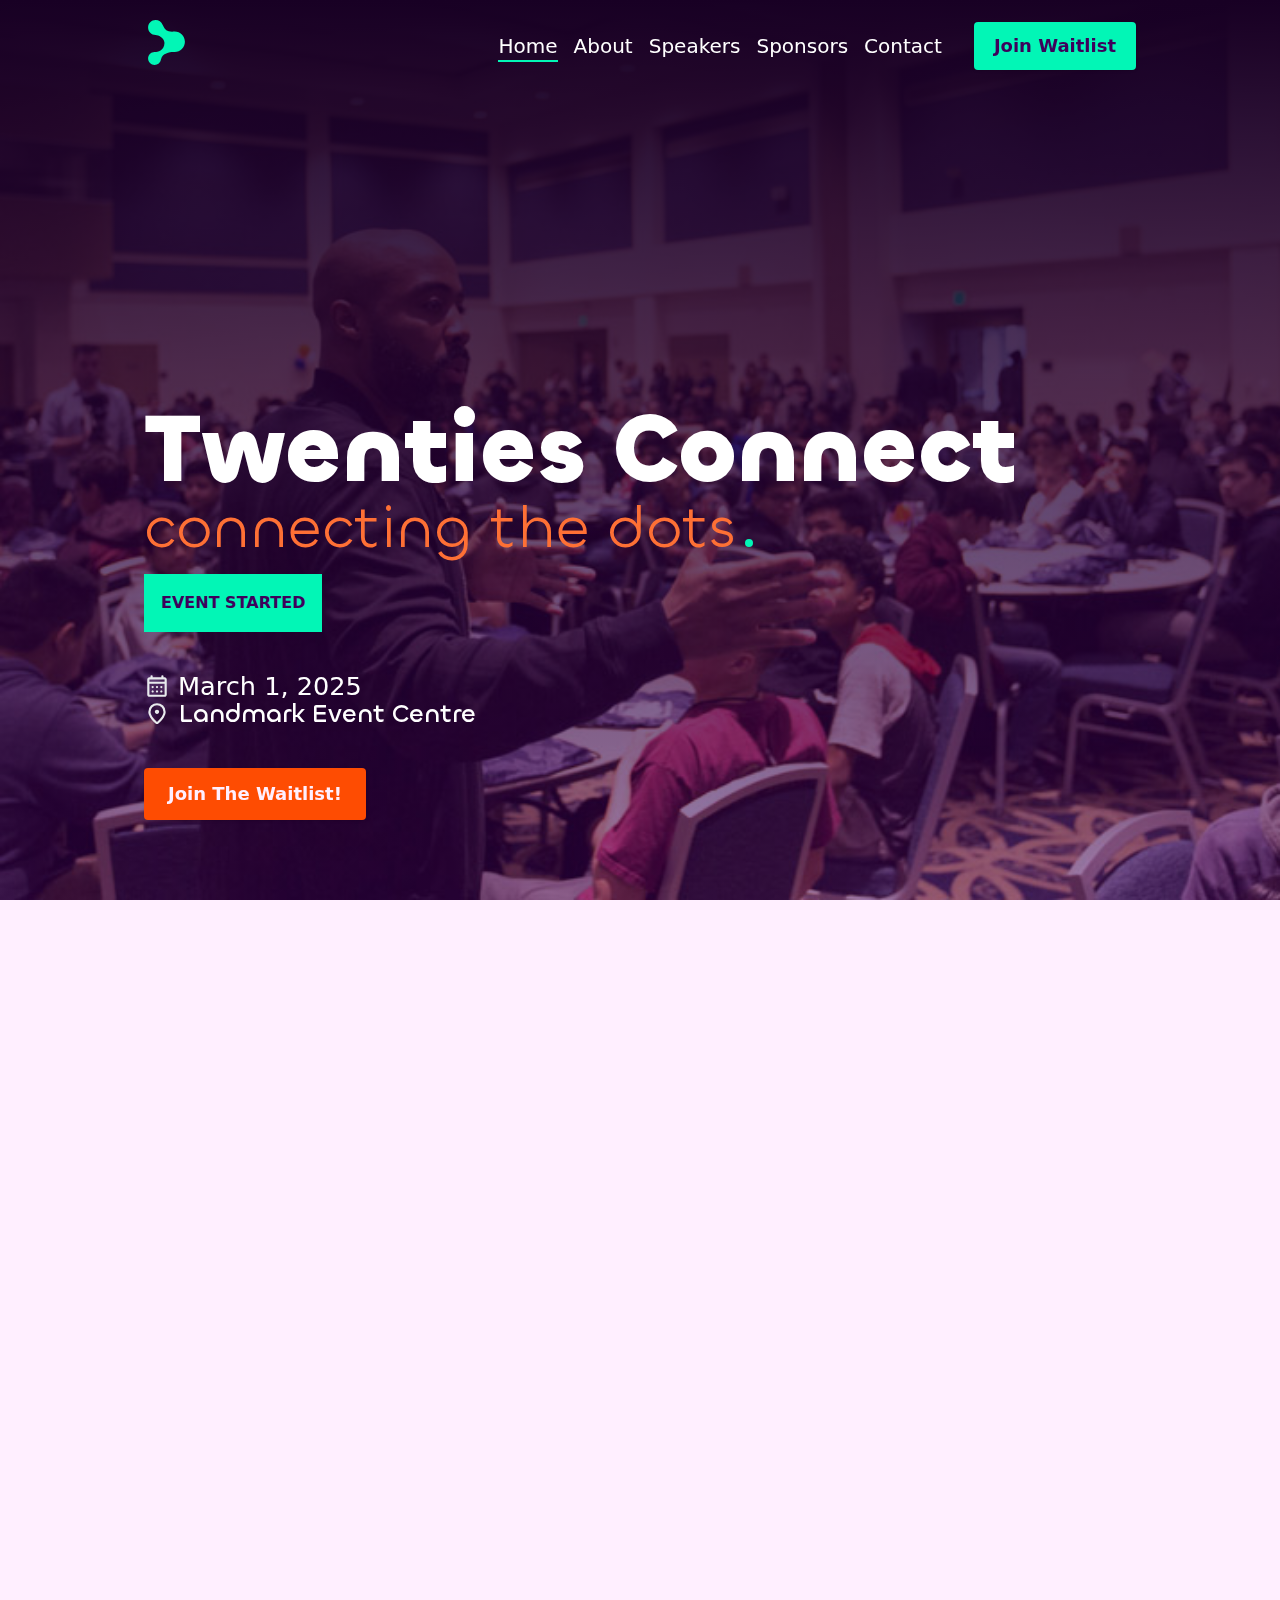
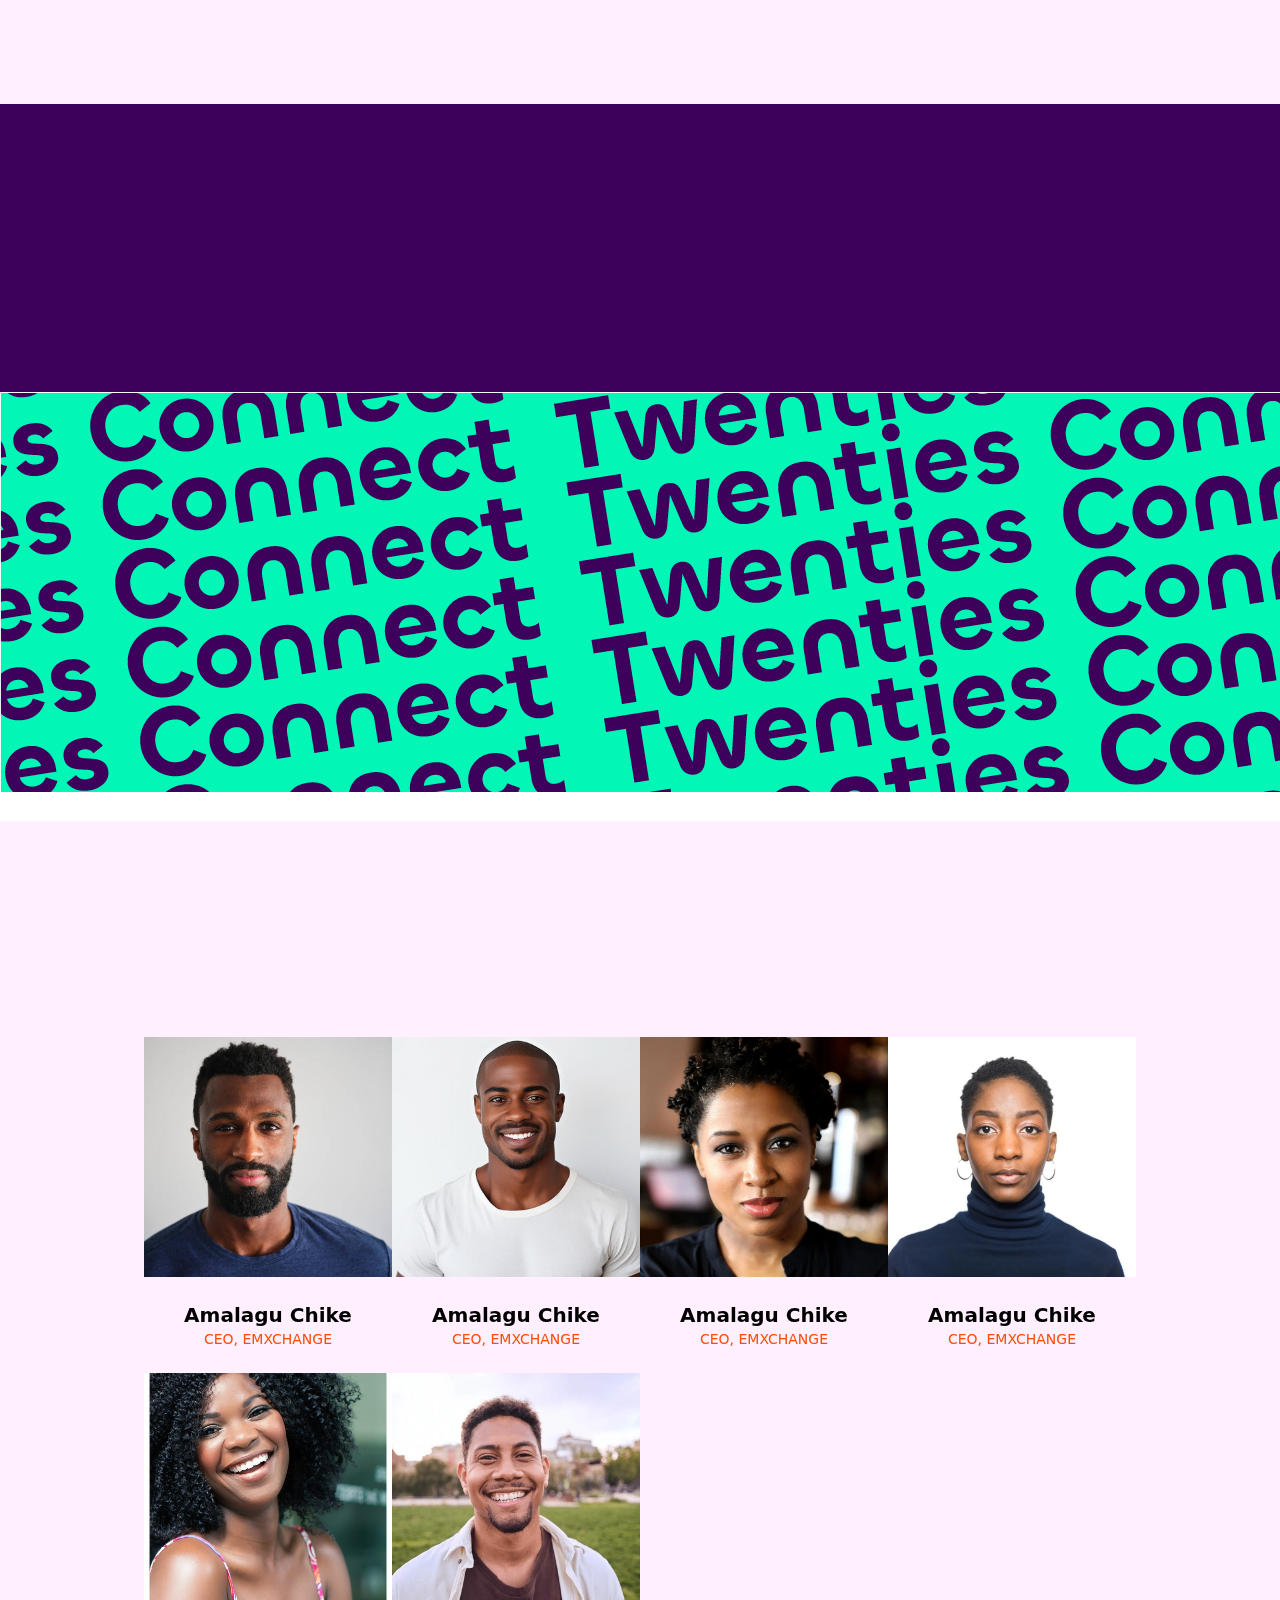
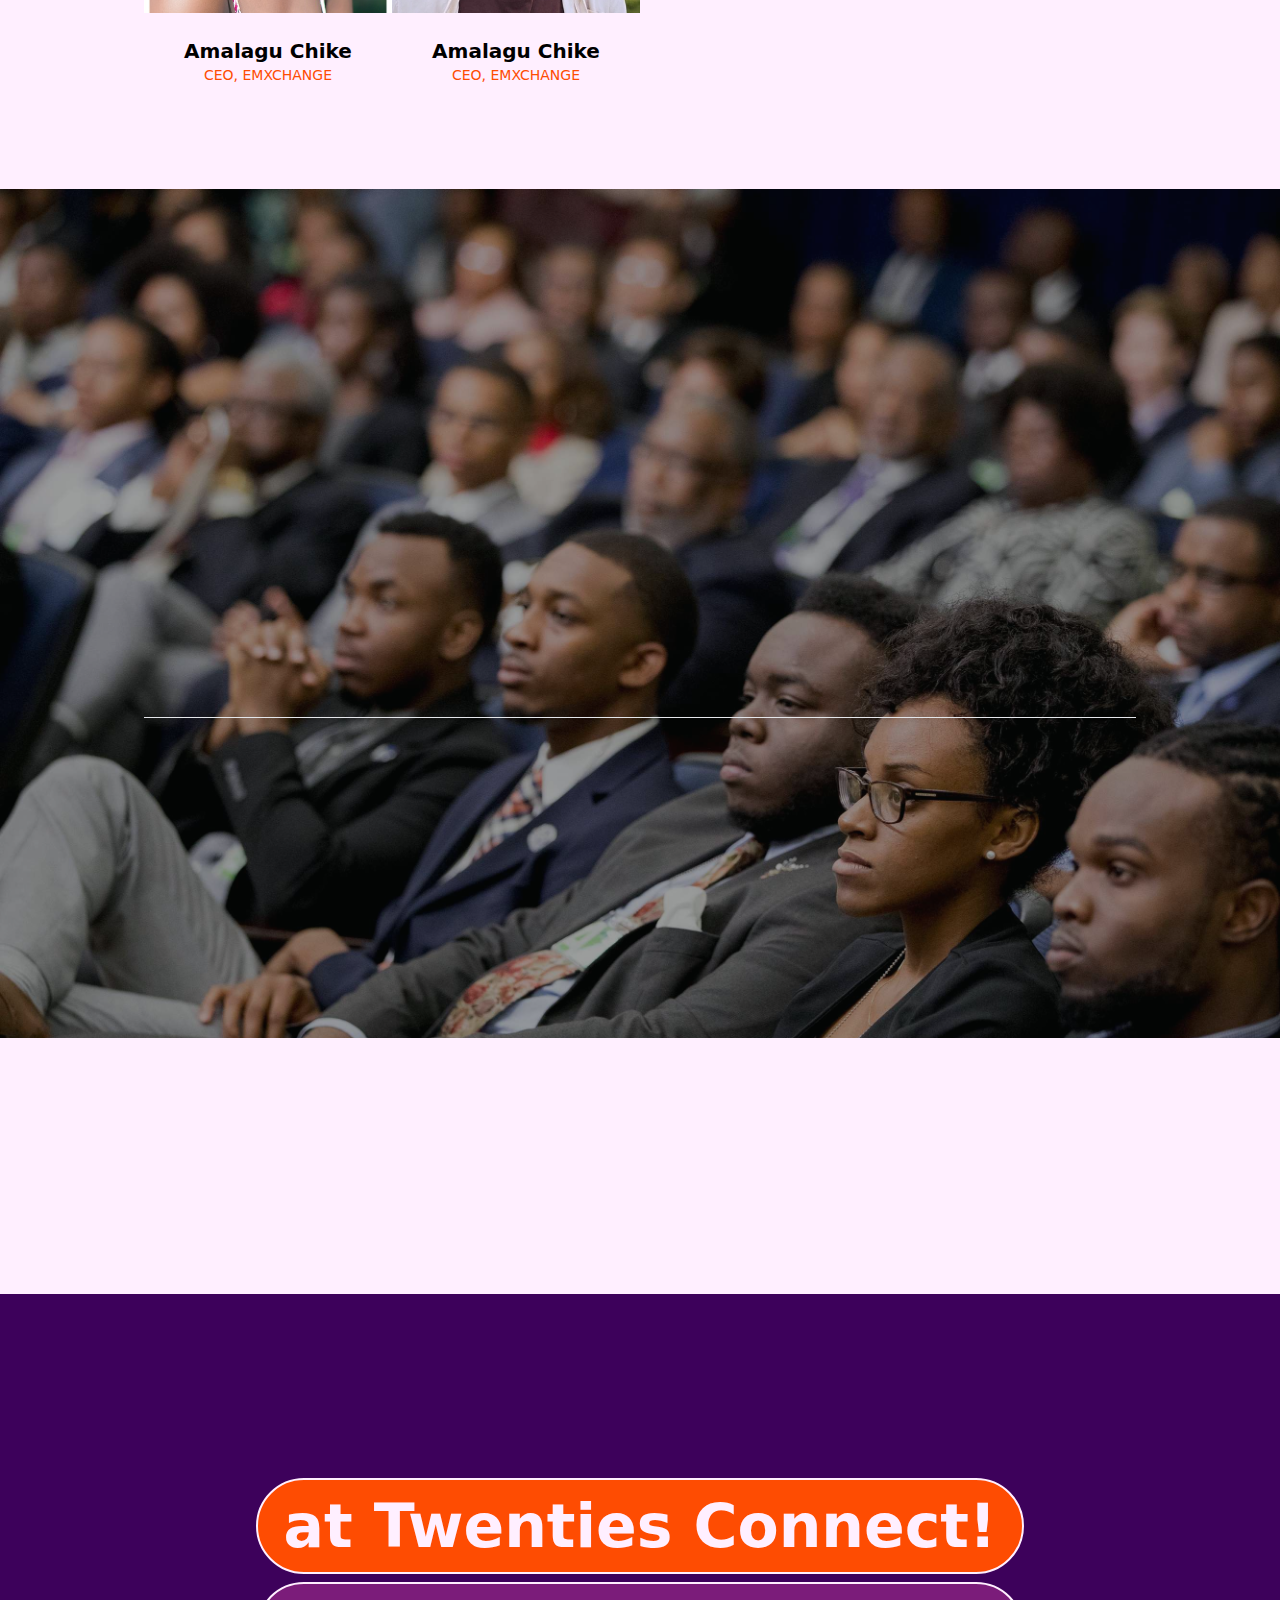
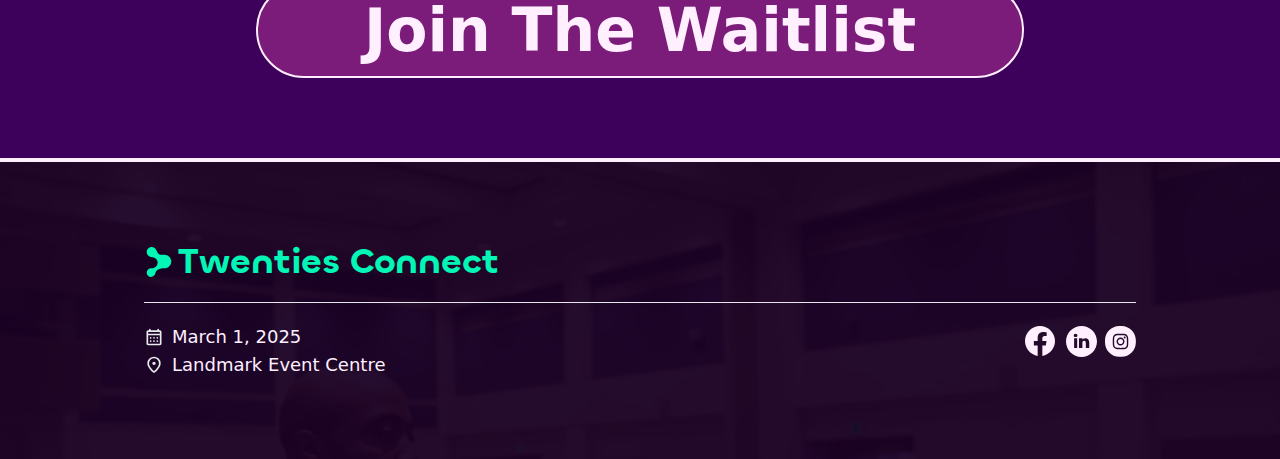
==== commit a95821c6: "Update files via upload" ====
--- a/index.html
+++ b/index.html
@@ -57,11 +57,50 @@
         </div>
       </header>
 
-      <div class="h-full flex flex-col justify-center md:justify-end pb-20 text-white">
-        <h1 data-aos="fade-left" class="font-bold text-6xl md:text-7xl lg:text-[5rem] xl:text-8xl">Twenties Connect</h1>
-        <div data-aos="fade-left" data-aos-delay="100" class="text-fire-400 text-4xl md:text-5xl lg:text-6xl">
+      <div class="h-full pt-32 md:pt-0 md:flex flex-col justify-end md:justify-end pb-20 text-white">
+        <h1 data-aos="fade-left" class="chillax font-bold text-6xl md:text-7xl lg:text-[5rem] xl:text-8xl">Twenties Connect</h1>
+        <div data-aos="fade-left" data-aos-delay="100" class="chillax text-fire-400 text-4xl md:text-5xl lg:text-6xl">
           connecting the dots
           <div class="-translate-x-2 inline-block h-2 aspect-square rounded-full bg-secondary-500"></div>
+        </div>
+
+        <!-- Countdown timer -->
+        <div id="countdown" class="mt-4 border border-secondary-500 w-full md:flex md:w-fit overflow-hidden">
+          <div class="bg-secondary-500 text-primary-500 font-semibold cursor-context-menu uppercase p-4 grid place-content-center">
+            Starts in
+          </div>
+
+          <div class="flex items-center justify-between md:justify-normal gap-3 md:gap-6 p-4">
+            <div id="countdown-days">
+              <span class="text-center chillax font-semibold text-4xl">45</span>
+              <span class="text-center font-semibold block md:inline">days</span>
+            </div>
+
+            <span class="font-semibold md:hidden">:</span>
+
+             <div id="countdown-hours">
+              <span class="font-semibold hidden md:inline">:</span>
+              <span class="text-center chillax font-semibold text-4xl">12</span>
+              <span class="text-center font-semibold block md:inline">hours</span>
+            </div>
+
+             <span class="font-semibold md:hidden">:</span>
+
+             <div id="countdown-minutes">
+              <span class="font-semibold hidden md:inline">:</span>
+              <span class="text-center chillax font-semibold text-4xl">12</span>
+              <span class="text-center font-semibold block md:inline">minutes</span>
+            </div>
+
+            <span class="font-semibold md:hidden">:</span>
+
+             <div id="countdown-seconds" >
+              <span class="font-semibold hidden md:inline">:</span>
+              <span class="text-center chillax font-semibold text-4xl">12</span>
+              <span class="text-center font-semibold block md:inline">seconds</span>
+            </div>
+          </div>
+
         </div>
 
         <div data-aos="fade-left" data-aos-delay="200" class="mt-10">
@@ -70,7 +109,7 @@
             <span>March 1, 2025</span>
           </div>
 
-          <div class="flex items-center gap-2 text-xl md:text-[1.6rem] font-medium">
+          <div class="chillax flex items-center gap-2 text-xl md:text-[1.6rem] font-medium">
             <span data-icon="location" data-width="26" data-height="26"></span>
             <span>Landmark Event Centre</span>
           </div>
@@ -88,7 +127,7 @@
     <section id="about" class="bg-[--white] py-20">
       <div data-aos="fade-up" class="flex items-center gap-2">
         <div class="twenties-block rounded-lg hidden w-28 aspect-square md:grid grid-cols-2 overflow-hidden"></div>
-        <p class="text-6xl md:text-5xl lg:text-6xl font-semibold text-primary-500">About <br> Twenties Connect</p>
+        <p class="chillax text-6xl md:text-5xl lg:text-6xl font-semibold text-primary-500">About <br> Twenties Connect</p>
       </div>
       <div class="mt-5 flex flex-col lg:flex-row gap-5">
         <div data-aos="fade-up" data-aos-delay="100" class="flex-shrink-0 overflow-hidden bg-slate-300 w-full lg:w-96 h-96 lg:h-auto aspect-square">
@@ -97,21 +136,23 @@
         </div>
 
         <div class="mt-3 lg:mt-0 text-pretty">
-          <p data-aos="fade-up" class="text-fire-500 text-xl font-semibold">Do You Ever Find Your Twenties Journey Overwhelming?</p>
-          <p data-aos="fade-up" data-aos-delay="100" class="mt-2">
-            Are you wondering what career to settle into? <br />
-            Or do you desire to run your business better, making fewer mistakes? <br />
-            Maybe you plan to retire early but struggle to manage your finances with the crazy inflation rates. <br />
-            We know you have a lot of questions and find yourself wondering “what's next” on some days. <br />
-          </p>
-
-          <p data-aos="fade-up" class="mt-6">
-            At Twenties Connect, you can learn from the different journeys of our amazing speakers and get practical guidance on how to thrive in your adulting journey, from your health to finances and career and everything in between! 
-          </p>
-
-          <p data-aos="fade-up" class="mt-6">
-            What's more? It is a gathering of amazing people in their twenties that you can meet and connect with. Who knows? Your next project partnership, business relationship, or life-long friendship can kickstart at Twenties Connect!
-          </p>
+          <p data-aos="fade-up" class="chillax text-fire-500 text-xl font-semibold">Do You Ever Find Your Twenties Journey Overwhelming?</p>
+          <div class="text-lg">
+            <p data-aos="fade-up" data-aos-delay="100" class="mt-2">
+              Are you wondering what career to settle into? <br />
+              Or do you desire to run your business better, making fewer mistakes? <br />
+              Maybe you plan to retire early but struggle to manage your finances with the crazy inflation rates. <br />
+              We know you have a lot of questions and find yourself wondering “what's next” on some days. <br />
+            </p>
+
+            <p data-aos="fade-up" class="mt-6">
+              At Twenties Connect, you can learn from the different journeys of our amazing speakers and get practical guidance on how to thrive in your adulting journey, from your health to finances and career and everything in between! 
+            </p>
+
+            <p data-aos="fade-up" class="mt-6">
+              What's more? It is a gathering of amazing people in their twenties that you can meet and connect with. Who knows? Your next project partnership, business relationship, or life-long friendship can kickstart at Twenties Connect!
+            </p>
+          </div>
         </div>
         </div>
       </div>
@@ -119,7 +160,7 @@
 
     <!-- Waitlist -->
     <section id="waitlist" class="z-1 relative py-20">
-      <p data-aos="fade-right" class="text-center text-6xl md:text-5xl lg:text-6xl font-semibold text-fire-500">Join Our Waitlist!</p>
+      <p data-aos="fade-right" class="chillax text-center text-6xl md:text-5xl lg:text-6xl font-semibold text-fire-500">Join Our Waitlist!</p>
 
       <div data-aos="fade-left" data-aos-delay="100" class="mt-10 w-full grid place-content-center">
         <form id="waitlist-form" action="" class="w-[90dvw] md:max-w-[44rem]">
@@ -156,7 +197,7 @@
 
     <!-- Speakers -->
     <section id="speakers" class="bg-[--white] py-20">
-      <div data-aos="fade-up" class="text-center grid gap-2">
+      <div data-aos="fade-up" class="chillax text-center grid gap-2">
         <p class="text-6xl md:text-5xl lg:text-6xl font-semibold text-primary-500">Who's Speaking</p>
         <p class="text-fire-500 text-xl font-semibold">Meet our team of dedicated speakers.</p>
       </div>
@@ -359,7 +400,7 @@
     <!-- Sponsros -->
      <section id="sponsors" class="py-20 z-[5] hero bg-[url(../assets/img/conference-2.jpg)] bg-no-repeat bg-cover relative transition-all duration-500 before:transition-all before:duration-500 before:absolute before:content-[''] before:left-0 before:top-0 before:w-full before:h-full
      before:bg-[--black-transparent] before:bg-opacity-30 before:z-[-1]">
-      <div data-aos="fade-up" class="text-center grid gap-2">
+      <div data-aos="fade-up" class="chillax text-center grid gap-2">
         <p class="text-center text-6xl md:text-5xl lg:text-6xl font-semibold text-[--white]">Sponsors</p>
         <p class="text-secondary-500 text-xl font-semibold">Twenties Connect is supported by</p>
       </div>
@@ -385,7 +426,7 @@
 
         <div class="mt-10">
           <hr>
-          <div data-aos="fade-up" class="mt-8 text-center text-[--white] font-medium">
+          <div data-aos="fade-up" class="text-lg mt-8 text-center text-[--white] font-medium">
             <p class="text-2xl font-semibold">Are you passionate about youths in their twenties?</p>
             <p>Twenties Connect presents an amazing opportunity to positively impact the journeys of 2000+ twenty-somethings.</p>
             <p>Want to support this event? </p>
@@ -400,7 +441,7 @@
 
     <!-- Exhibitors -->
      <section id="exhibitors" class="bg-[--white] py-20">
-      <div data-aos="fade-up" class="text-center grid gap-2">
+      <div data-aos="fade-up" class="text-center grid gap-2 chillax">
         <p class="text-6xl md:text-5xl lg:text-6xl font-semibold text-primary-500">Become An Exhibitor</p>
         <p class="text-fire-500 text-xl font-semibold">Showcase your product and services to our delightful attendees at Twenties Connect.</p>
       </div>
@@ -426,7 +467,7 @@
      <footer id="contact"  class="py-20 z-[1] hero bg-[url(../assets/img/conference.jpg)] bg-no-repeat bg-cover relative transition-all duration-500 before:transition-all before:duration-500 before:absolute before:content-[''] before:left-0 before:top-0 before:w-full before:h-full before:bg-primary-800/95 before:bg-opacity-80 before:z-[-1]">
       <a href="/" class="text-secondary-500 flex items-center gap-1">
         <span data-icon="logo" data-width="30" data-height="30"></span>
-        <h1 class="text-3xl md:text-4xl font-semibold">Twenties Connect</h1>
+        <h1 class="chillax text-3xl md:text-4xl font-semibold">Twenties Connect</h1>
       </a>
       <hr class="my-5">
       <div class="flex flex-col md:flex-row items-start gap-3 justify-between">
--- a/styles/style.css
+++ b/styles/style.css
@@ -1,3 +1,5 @@
+@import url('https://fonts.googleapis.com/css2?family=Poppins:wght@300;400;500;600&display=swap');
+
 :root {
   /* Primary Colors */
   --primary: rgb(61, 1, 91);
@@ -22,10 +24,10 @@
   --black: rgb(8, 13, 9);
   --black-light: rgb(51, 57, 53);
   --black-lighter: rgb(98, 104, 101);
-  --black-transparent: rgb(8, 13, 9, 0.9);
+  --black-transparent: rgb(8, 13, 9, 0.4);
   --text-color: var(--black);
-  --primary-font: 'Chillax-Variable';
-  --secondary-font:  'Base-Neue-Regular';
+  --primary-font: 'Poppins';
+  --secondary-font: 'Chillax-Variable';
   --border-radius: 6px;
   --box-shadow: 0 2px 10px rgba(0, 0, 0, 0.25);
 }
@@ -92,7 +94,7 @@
   font-style: normal;
 }
 
-*, ::before, ::after {
+*, ::before, ::after{
   --tw-border-spacing-x: 0;
   --tw-border-spacing-y: 0;
   --tw-translate-x: 0;
@@ -146,7 +148,7 @@
   --tw-contain-style:  ;
 }
 
-::backdrop {
+::backdrop{
   --tw-border-spacing-x: 0;
   --tw-border-spacing-y: 0;
   --tw-translate-x: 0;
@@ -646,665 +648,764 @@
   display: none;
 }
 
-.visible {
-  visibility: visible;
-}
-
-.static {
-  position: static;
-}
-
-.fixed {
+.fixed{
   position: fixed;
 }
 
-.absolute {
+.absolute{
   position: absolute;
 }
 
-.relative {
+.relative{
   position: relative;
 }
 
-.bottom-24 {
+.bottom-24{
   bottom: 6rem;
 }
 
-.left-0 {
+.left-0{
   left: 0px;
 }
 
-.left-1\/2 {
+.left-1\/2{
   left: 50%;
 }
 
-.right-0 {
+.right-0{
   right: 0px;
 }
 
-.right-5 {
+.right-5{
   right: 1.25rem;
 }
 
-.top-0 {
+.top-0{
   top: 0px;
 }
 
-.top-5 {
+.top-5{
   top: 1.25rem;
 }
 
-.top-72 {
+.top-72{
   top: 18rem;
 }
 
-.z-10 {
+.z-10{
   z-index: 10;
 }
 
-.z-\[-1\] {
+.z-\[-1\]{
   z-index: -1;
 }
 
-.z-\[100\] {
+.z-\[100\]{
   z-index: 100;
 }
 
-.z-\[1\] {
+.z-\[1\]{
   z-index: 1;
 }
 
-.z-\[2\] {
+.z-\[2\]{
   z-index: 2;
 }
 
-.z-\[5\] {
+.z-\[5\]{
   z-index: 5;
 }
 
-.z-\[9999\] {
+.z-\[9999\]{
   z-index: 9999;
 }
 
-.z-\[999\] {
+.z-\[999\]{
   z-index: 999;
 }
 
-.my-5 {
+.my-5{
   margin-top: 1.25rem;
   margin-bottom: 1.25rem;
 }
 
-.mr-8 {
+.mr-8{
   margin-right: 2rem;
 }
 
-.mt-1 {
+.mt-1{
   margin-top: 0.25rem;
 }
 
-.mt-10 {
+.mt-10{
   margin-top: 2.5rem;
 }
 
-.mt-2 {
+.mt-2{
   margin-top: 0.5rem;
 }
 
-.mt-3 {
+.mt-3{
   margin-top: 0.75rem;
 }
 
-.mt-5 {
+.mt-5{
   margin-top: 1.25rem;
 }
 
-.mt-6 {
+.mt-6{
   margin-top: 1.5rem;
 }
 
-.mt-8 {
+.mt-8{
   margin-top: 2rem;
 }
 
-.-ml-1 {
-  margin-left: -0.25rem;
-}
-
-.block {
+.mt-4{
+  margin-top: 1rem;
+}
+
+.mt-20{
+  margin-top: 5rem;
+}
+
+.mt-24{
+  margin-top: 6rem;
+}
+
+.block{
   display: block;
 }
 
-.inline-block {
+.inline-block{
   display: inline-block;
 }
 
-.inline {
+.inline{
   display: inline;
 }
 
-.flex {
+.flex{
   display: flex;
 }
 
-.table {
-  display: table;
-}
-
-.grid {
+.grid{
   display: grid;
 }
 
-.contents {
-  display: contents;
-}
-
-.hidden {
+.hidden{
   display: none;
 }
 
-.aspect-square {
+.aspect-square{
   aspect-ratio: 1 / 1;
 }
 
-.h-0 {
+.h-0{
   height: 0px;
 }
 
-.h-12 {
+.h-12{
   height: 3rem;
 }
 
-.h-2 {
+.h-2{
   height: 0.5rem;
 }
 
-.h-24 {
+.h-24{
   height: 6rem;
 }
 
-.h-32 {
+.h-32{
   height: 8rem;
 }
 
-.h-60 {
+.h-60{
   height: 15rem;
 }
 
-.h-72 {
+.h-72{
   height: 18rem;
 }
 
-.h-\[2\.5px\] {
+.h-96{
+  height: 24rem;
+}
+
+.h-\[2\.5px\]{
   height: 2.5px;
 }
 
-.h-\[36rem\] {
+.h-\[36rem\]{
   height: 36rem;
 }
 
-.h-dvh {
+.h-dvh{
   height: 100dvh;
 }
 
-.h-full {
+.h-full{
   height: 100%;
 }
 
-.h-96 {
-  height: 24rem;
-}
-
-.w-28 {
+.h-20{
+  height: 5rem;
+}
+
+.h-16{
+  height: 4rem;
+}
+
+.h-\[4\.5rem\]{
+  height: 4.5rem;
+}
+
+.h-auto{
+  height: auto;
+}
+
+.w-28{
   width: 7rem;
 }
 
-.w-4 {
+.w-4{
   width: 1rem;
 }
 
-.w-6 {
+.w-6{
   width: 1.5rem;
 }
 
-.w-8 {
+.w-8{
   width: 2rem;
 }
 
-.w-\[90dvw\] {
+.w-\[90dvw\]{
   width: 90dvw;
 }
 
-.w-dvw {
+.w-dvw{
   width: 100dvw;
 }
 
-.w-fit {
+.w-fit{
   width: -moz-fit-content;
   width: fit-content;
 }
 
-.w-full {
+.w-full{
   width: 100%;
 }
 
-.flex-shrink-0 {
+.w-2{
+  width: 0.5rem;
+}
+
+.w-32{
+  width: 8rem;
+}
+
+.w-20{
+  width: 5rem;
+}
+
+.w-16{
+  width: 4rem;
+}
+
+.w-\[4\.5rem\]{
+  width: 4.5rem;
+}
+
+.flex-shrink-0{
   flex-shrink: 0;
 }
 
-.-translate-x-1\/2 {
+.-translate-x-1\/2{
   --tw-translate-x: -50%;
   transform: translate(var(--tw-translate-x), var(--tw-translate-y)) rotate(var(--tw-rotate)) skewX(var(--tw-skew-x)) skewY(var(--tw-skew-y)) scaleX(var(--tw-scale-x)) scaleY(var(--tw-scale-y));
 }
 
-.translate-y-10 {
+.-translate-x-2{
+  --tw-translate-x: -0.5rem;
+  transform: translate(var(--tw-translate-x), var(--tw-translate-y)) rotate(var(--tw-rotate)) skewX(var(--tw-skew-x)) skewY(var(--tw-skew-y)) scaleX(var(--tw-scale-x)) scaleY(var(--tw-scale-y));
+}
+
+.translate-y-10{
   --tw-translate-y: 2.5rem;
   transform: translate(var(--tw-translate-x), var(--tw-translate-y)) rotate(var(--tw-rotate)) skewX(var(--tw-skew-x)) skewY(var(--tw-skew-y)) scaleX(var(--tw-scale-x)) scaleY(var(--tw-scale-y));
 }
 
-.-translate-x-2 {
-  --tw-translate-x: -0.5rem;
+.transform{
   transform: translate(var(--tw-translate-x), var(--tw-translate-y)) rotate(var(--tw-rotate)) skewX(var(--tw-skew-x)) skewY(var(--tw-skew-y)) scaleX(var(--tw-scale-x)) scaleY(var(--tw-scale-y));
 }
 
-.transform {
-  transform: translate(var(--tw-translate-x), var(--tw-translate-y)) rotate(var(--tw-rotate)) skewX(var(--tw-skew-x)) skewY(var(--tw-skew-y)) scaleX(var(--tw-scale-x)) scaleY(var(--tw-scale-y));
-}
-
-.cursor-pointer {
+.cursor-context-menu{
+  cursor: context-menu;
+}
+
+.cursor-pointer{
   cursor: pointer;
 }
 
-.resize-none {
+.resize-none{
   resize: none;
 }
 
-.resize {
+.resize{
   resize: both;
 }
 
-.grid-cols-2 {
+.grid-cols-2{
   grid-template-columns: repeat(2, minmax(0, 1fr));
 }
 
-.grid-cols-\[repeat\(auto-fill\2c minmax\(200px\2c 1fr\)\)\] {
+.grid-cols-\[repeat\(auto-fill\2c minmax\(200px\2c 1fr\)\)\]{
   grid-template-columns: repeat(auto-fill,minmax(200px,1fr));
 }
 
-.flex-col {
+.flex-col{
   flex-direction: column;
 }
 
-.flex-wrap {
+.flex-wrap{
   flex-wrap: wrap;
 }
 
-.place-content-center {
+.place-content-center{
   place-content: center;
 }
 
-.items-start {
+.items-start{
   align-items: flex-start;
 }
 
-.items-center {
+.items-center{
   align-items: center;
 }
 
-.items-baseline {
-  align-items: baseline;
-}
-
-.justify-center {
+.justify-end{
+  justify-content: flex-end;
+}
+
+.justify-center{
   justify-content: center;
 }
 
-.justify-between {
+.justify-between{
   justify-content: space-between;
 }
 
-.gap-1 {
+.gap-1{
   gap: 0.25rem;
 }
 
-.gap-2 {
+.gap-2{
   gap: 0.5rem;
 }
 
-.gap-3 {
+.gap-3{
   gap: 0.75rem;
 }
 
-.gap-4 {
+.gap-4{
   gap: 1rem;
 }
 
-.gap-5 {
+.gap-5{
   gap: 1.25rem;
 }
 
-.gap-8 {
+.gap-8{
   gap: 2rem;
 }
 
-.overflow-hidden {
+.overflow-hidden{
   overflow: hidden;
 }
 
-.overflow-x-hidden {
+.overflow-x-hidden{
   overflow-x: hidden;
 }
 
-.whitespace-nowrap {
+.whitespace-nowrap{
   white-space: nowrap;
 }
 
-.text-pretty {
+.text-pretty{
   text-wrap: pretty;
 }
 
-.rounded-full {
+.rounded-full{
   border-radius: 9999px;
 }
 
-.rounded-lg {
+.rounded-lg{
   border-radius: 0.5rem;
 }
 
-.rounded-xl {
+.rounded-xl{
   border-radius: 0.75rem;
 }
 
-.border {
+.rounded-md{
+  border-radius: 0.375rem;
+}
+
+.rounded{
+  border-radius: 0.25rem;
+}
+
+.border{
   border-width: 1px;
 }
 
-.border-2 {
+.border-2{
   border-width: 2px;
 }
 
-.border-b-\[4px\] {
+.border-b-\[4px\]{
   border-bottom-width: 4px;
 }
 
-.border-\[--white\] {
+.border-\[--white\]{
   border-color: var(--white);
 }
 
-.bg-\[--black\] {
+.border-secondary-500{
+  --tw-border-opacity: 1;
+  border-color: rgb(2 246 182 / var(--tw-border-opacity, 1));
+}
+
+.border-fire-500{
+  --tw-border-opacity: 1;
+  border-color: rgb(254 76 2 / var(--tw-border-opacity, 1));
+}
+
+.bg-\[--black\]{
   background-color: var(--black);
 }
 
-.bg-\[--purple\] {
+.bg-\[--purple\]{
   background-color: var(--purple);
 }
 
-.bg-\[--white\] {
+.bg-\[--white\]{
   background-color: var(--white);
 }
 
-.bg-fire-500 {
+.bg-fire-500{
   --tw-bg-opacity: 1;
   background-color: rgb(254 76 2 / var(--tw-bg-opacity, 1));
 }
 
-.bg-primary-500 {
+.bg-primary-500{
   --tw-bg-opacity: 1;
   background-color: rgb(61 1 91 / var(--tw-bg-opacity, 1));
 }
 
-.bg-secondary-500 {
+.bg-secondary-500{
   --tw-bg-opacity: 1;
   background-color: rgb(2 246 182 / var(--tw-bg-opacity, 1));
 }
 
-.bg-slate-300 {
+.bg-slate-300{
   --tw-bg-opacity: 1;
   background-color: rgb(203 213 225 / var(--tw-bg-opacity, 1));
 }
 
-.bg-white {
+.bg-white{
   --tw-bg-opacity: 1;
   background-color: rgb(255 255 255 / var(--tw-bg-opacity, 1));
 }
 
-.bg-\[url\(\.\.\/assets\/img\/bg\.png\)\] {
+.bg-secondary-500\/50{
+  background-color: rgb(2 246 182 / 0.5);
+}
+
+.bg-secondary-500\/20{
+  background-color: rgb(2 246 182 / 0.2);
+}
+
+.bg-white\/20{
+  background-color: rgb(255 255 255 / 0.2);
+}
+
+.bg-white\/80{
+  background-color: rgb(255 255 255 / 0.8);
+}
+
+.bg-white\/90{
+  background-color: rgb(255 255 255 / 0.9);
+}
+
+.bg-primary-500\/90{
+  background-color: rgb(61 1 91 / 0.9);
+}
+
+.bg-primary-500\/40{
+  background-color: rgb(61 1 91 / 0.4);
+}
+
+.bg-fire-500\/40{
+  background-color: rgb(254 76 2 / 0.4);
+}
+
+.bg-secondary-500\/40{
+  background-color: rgb(2 246 182 / 0.4);
+}
+
+.bg-\[url\(\.\.\/assets\/img\/bg\.png\)\]{
   background-image: url(../assets/img/bg.png);
 }
 
-.bg-\[url\(\.\.\/assets\/img\/conference-2\.jpg\)\] {
+.bg-\[url\(\.\.\/assets\/img\/conference-2\.jpg\)\]{
   background-image: url(../assets/img/conference-2.jpg);
 }
 
-.bg-\[url\(\.\.\/assets\/img\/conference\.jpg\)\] {
+.bg-\[url\(\.\.\/assets\/img\/conference\.jpg\)\]{
   background-image: url(../assets/img/conference.jpg);
 }
 
-.from-primary-800 {
+.from-primary-800{
   --tw-gradient-from: #180024 var(--tw-gradient-from-position);
   --tw-gradient-to: rgb(24 0 36 / 0) var(--tw-gradient-to-position);
   --tw-gradient-stops: var(--tw-gradient-from), var(--tw-gradient-to);
 }
 
-.to-primary-500\/50 {
+.to-primary-500\/50{
   --tw-gradient-to: rgb(61 1 91 / 0.5) var(--tw-gradient-to-position);
 }
 
-.bg-cover {
+.bg-cover{
   background-size: cover;
 }
 
-.bg-no-repeat {
+.bg-no-repeat{
   background-repeat: no-repeat;
 }
 
-.object-cover {
+.object-cover{
   -o-object-fit: cover;
      object-fit: cover;
 }
 
-.p-2 {
+.p-2{
   padding: 0.5rem;
 }
 
-.p-5 {
+.p-5{
   padding: 1.25rem;
 }
 
-.px-3 {
+.p-4{
+  padding: 1rem;
+}
+
+.px-3{
   padding-left: 0.75rem;
   padding-right: 0.75rem;
 }
 
-.px-4 {
+.px-4{
   padding-left: 1rem;
   padding-right: 1rem;
 }
 
-.px-5 {
+.px-5{
   padding-left: 1.25rem;
   padding-right: 1.25rem;
 }
 
-.py-2 {
+.py-2{
   padding-top: 0.5rem;
   padding-bottom: 0.5rem;
 }
 
-.py-20 {
+.py-20{
   padding-top: 5rem;
   padding-bottom: 5rem;
 }
 
-.py-4 {
+.py-4{
   padding-top: 1rem;
   padding-bottom: 1rem;
 }
 
-.py-8 {
+.py-8{
   padding-top: 2rem;
   padding-bottom: 2rem;
 }
 
-.pb-20 {
+.pb-20{
   padding-bottom: 5rem;
 }
 
-.text-center {
+.pt-10{
+  padding-top: 2.5rem;
+}
+
+.pt-20{
+  padding-top: 5rem;
+}
+
+.pt-24{
+  padding-top: 6rem;
+}
+
+.pt-32{
+  padding-top: 8rem;
+}
+
+.text-center{
   text-align: center;
 }
 
-.text-right {
+.text-right{
   text-align: right;
 }
 
-.text-2xl {
+.text-2xl{
   font-size: 1.5rem;
   line-height: 2rem;
 }
 
-.text-3xl {
+.text-3xl{
   font-size: 1.875rem;
   line-height: 2.25rem;
 }
 
-.text-4xl {
+.text-4xl{
   font-size: 2.25rem;
   line-height: 2.5rem;
 }
 
-.text-6xl {
+.text-6xl{
   font-size: 3.75rem;
   line-height: 1;
 }
 
-.text-lg {
+.text-lg{
   font-size: 1.125rem;
   line-height: 1.75rem;
 }
 
-.text-sm {
+.text-sm{
   font-size: 0.875rem;
   line-height: 1.25rem;
 }
 
-.text-xl {
+.text-xl{
   font-size: 1.25rem;
   line-height: 1.75rem;
 }
 
-.font-bold {
+.text-5xl{
+  font-size: 3rem;
+  line-height: 1;
+}
+
+.font-bold{
   font-weight: 700;
 }
 
-.font-medium {
+.font-medium{
   font-weight: 500;
 }
 
-.font-semibold {
+.font-semibold{
   font-weight: 600;
 }
 
-.uppercase {
+.uppercase{
   text-transform: uppercase;
 }
 
-.text-\[--white\] {
+.text-\[--white\]{
   color: var(--white);
 }
 
-.text-fire-400 {
+.text-fire-400{
   --tw-text-opacity: 1;
   color: rgb(254 112 53 / var(--tw-text-opacity, 1));
 }
 
-.text-fire-500 {
+.text-fire-500{
   --tw-text-opacity: 1;
   color: rgb(254 76 2 / var(--tw-text-opacity, 1));
 }
 
-.text-primary-500 {
+.text-primary-500{
   --tw-text-opacity: 1;
   color: rgb(61 1 91 / var(--tw-text-opacity, 1));
 }
 
-.text-secondary-500 {
+.text-secondary-500{
   --tw-text-opacity: 1;
   color: rgb(2 246 182 / var(--tw-text-opacity, 1));
 }
 
-.text-slate-500 {
+.text-slate-500{
   --tw-text-opacity: 1;
   color: rgb(100 116 139 / var(--tw-text-opacity, 1));
 }
 
-.text-white {
+.text-white{
   --tw-text-opacity: 1;
   color: rgb(255 255 255 / var(--tw-text-opacity, 1));
 }
 
-.opacity-0 {
+.opacity-0{
   opacity: 0;
 }
 
-.blur {
-  --tw-blur: blur(8px);
-  filter: var(--tw-blur) var(--tw-brightness) var(--tw-contrast) var(--tw-grayscale) var(--tw-hue-rotate) var(--tw-invert) var(--tw-saturate) var(--tw-sepia) var(--tw-drop-shadow);
-}
-
-.saturate-50 {
-  --tw-saturate: saturate(.5);
-  filter: var(--tw-blur) var(--tw-brightness) var(--tw-contrast) var(--tw-grayscale) var(--tw-hue-rotate) var(--tw-invert) var(--tw-saturate) var(--tw-sepia) var(--tw-drop-shadow);
-}
-
-.saturate-0 {
+.saturate-0{
   --tw-saturate: saturate(0);
   filter: var(--tw-blur) var(--tw-brightness) var(--tw-contrast) var(--tw-grayscale) var(--tw-hue-rotate) var(--tw-invert) var(--tw-saturate) var(--tw-sepia) var(--tw-drop-shadow);
 }
 
-.filter {
+.filter{
   filter: var(--tw-blur) var(--tw-brightness) var(--tw-contrast) var(--tw-grayscale) var(--tw-hue-rotate) var(--tw-invert) var(--tw-saturate) var(--tw-sepia) var(--tw-drop-shadow);
 }
 
-.transition-all {
+.backdrop-blur{
+  --tw-backdrop-blur: blur(8px);
+  -webkit-backdrop-filter: var(--tw-backdrop-blur) var(--tw-backdrop-brightness) var(--tw-backdrop-contrast) var(--tw-backdrop-grayscale) var(--tw-backdrop-hue-rotate) var(--tw-backdrop-invert) var(--tw-backdrop-opacity) var(--tw-backdrop-saturate) var(--tw-backdrop-sepia);
+  backdrop-filter: var(--tw-backdrop-blur) var(--tw-backdrop-brightness) var(--tw-backdrop-contrast) var(--tw-backdrop-grayscale) var(--tw-backdrop-hue-rotate) var(--tw-backdrop-invert) var(--tw-backdrop-opacity) var(--tw-backdrop-saturate) var(--tw-backdrop-sepia);
+}
+
+.transition-all{
   transition-property: all;
   transition-timing-function: cubic-bezier(0.4, 0, 0.2, 1);
   transition-duration: 150ms;
 }
 
-.transition-colors {
+.transition-colors{
   transition-property: color, background-color, border-color, text-decoration-color, fill, stroke;
   transition-timing-function: cubic-bezier(0.4, 0, 0.2, 1);
   transition-duration: 150ms;
 }
 
-.transition-transform {
+.transition-transform{
   transition-property: transform;
   transition-timing-function: cubic-bezier(0.4, 0, 0.2, 1);
   transition-duration: 150ms;
 }
 
-.transition {
-  transition-property: color, background-color, border-color, text-decoration-color, fill, stroke, opacity, box-shadow, transform, filter, -webkit-backdrop-filter;
-  transition-property: color, background-color, border-color, text-decoration-color, fill, stroke, opacity, box-shadow, transform, filter, backdrop-filter;
-  transition-property: color, background-color, border-color, text-decoration-color, fill, stroke, opacity, box-shadow, transform, filter, backdrop-filter, -webkit-backdrop-filter;
-  transition-timing-function: cubic-bezier(0.4, 0, 0.2, 1);
-  transition-duration: 150ms;
-}
-
-.delay-300 {
+.delay-300{
   transition-delay: 300ms;
 }
 
-.duration-300 {
+.duration-300{
   transition-duration: 300ms;
 }
 
-.duration-500 {
+.duration-500{
   transition-duration: 500ms;
 }
 
-.ease-linear {
+.ease-linear{
   transition-timing-function: linear;
 }
 
@@ -1313,12 +1414,16 @@
 }
 
 body {
-  font-family: var(--primary-font);
+  font-family: var(--primary-font), serif Arial, Helvetica, sans-serif;
   width: 100dvw;
   overflow-x: hidden;
 }
 
-.btn {
+.chillax {
+  font-family: var(--secondary-font);
+}
+
+.btn{
   position: relative;
   overflow: hidden;
   border-radius: 0.25rem;
@@ -1326,7 +1431,7 @@
   padding-bottom: 0.625rem;
   padding-left: 1.25rem;
   padding-right: 1.25rem;
-  font-weight: 700;
+  font-weight: 600;
   --tw-text-opacity: 1;
   color: rgb(255 255 255 / var(--tw-text-opacity, 1));
   --tw-shadow: 0 1px 3px 0 rgb(0 0 0 / 0.1), 0 1px 2px -1px rgb(0 0 0 / 0.1);
@@ -1338,11 +1443,11 @@
   transition-timing-function: linear;
 }
 
-.btn:hover {
+.btn:hover{
   border-radius: 5rem;
 }
 
-.btn.large {
+.btn.large{
   padding-top: 0.75rem;
   padding-bottom: 0.75rem;
   padding-left: 1.5rem;
@@ -1373,30 +1478,30 @@
   }
 }
 
-.btn.primary {
+.btn.primary{
   --tw-bg-opacity: 1;
   background-color: rgb(61 1 91 / var(--tw-bg-opacity, 1));
   --tw-text-opacity: 1;
   color: rgb(2 246 182 / var(--tw-text-opacity, 1));
 }
 
-.btn.secondary {
+.btn.secondary{
   --tw-bg-opacity: 1;
   background-color: rgb(2 246 182 / var(--tw-bg-opacity, 1));
   --tw-text-opacity: 1;
   color: rgb(61 1 91 / var(--tw-text-opacity, 1));
 }
 
-.btn.fire {
+.btn.fire{
   --tw-bg-opacity: 1;
   background-color: rgb(254 76 2 / var(--tw-bg-opacity, 1));
   color: var(--white);
 }
 
-.nav__link {
+.nav__link{
   position: relative;
   font-weight: 500;
-  &.active::before {
+  &.active::before{
     content: var(--tw-content);
     width: 100%;
   }
@@ -1415,31 +1520,31 @@
   }
 }
 
-section, footer {
+section, footer{
   padding-left: 1.25rem;
   padding-right: 1.25rem;
 }
 
-@media (min-width: 768px) {
-  section, footer {
+@media (min-width: 768px){
+  section, footer{
     padding-left: 4rem;
     padding-right: 4rem;
   }
 }
 
-@media (min-width: 1024px) {
-  section, footer {
+@media (min-width: 1024px){
+  section, footer{
     padding-left: 9rem;
     padding-right: 9rem;
   }
 }
 
-.hero.scroll::before {
+.hero.scroll::before{
   content: var(--tw-content);
   --tw-bg-opacity: 0.3;
 }
 
-header.scroll {
+header.scroll{
   background-color: rgb(37 1 55 / 0.9);
   color: var(--white);
   --tw-shadow: 0 1px 3px 0 rgb(0 0 0 / 0.1), 0 1px 2px -1px rgb(0 0 0 / 0.1);
@@ -1463,7 +1568,7 @@
   }
 }
 
-.input {
+.input{
   width: 100%;
   border-radius: 0.375rem;
   border-width: 1px;
@@ -1473,6 +1578,8 @@
   padding-right: 0.5rem;
   padding-top: 0.75rem;
   padding-bottom: 0.75rem;
+  font-size: 1.125rem;
+  line-height: 1.75rem;
   font-weight: 500;
   --tw-text-opacity: 1;
   color: rgb(61 1 91 / var(--tw-text-opacity, 1));
@@ -1483,13 +1590,13 @@
   transition-duration: 300ms;
 }
 
-.input:focus {
+.input:focus{
   --tw-border-opacity: 1;
   border-color: rgb(2 197 146 / var(--tw-border-opacity, 1));
   background-color: rgb(204 253 240 / 0.2);
 }
 
-.input:hover {
+.input:hover{
   --tw-shadow: 0 1px 3px 0 rgb(0 0 0 / 0.1), 0 1px 2px -1px rgb(0 0 0 / 0.1);
   --tw-shadow-colored: 0 1px 3px 0 var(--tw-shadow-color), 0 1px 2px -1px var(--tw-shadow-color);
   box-shadow: var(--tw-ring-offset-shadow, 0 0 #0000), var(--tw-ring-shadow, 0 0 #0000), var(--tw-shadow);
@@ -1497,31 +1604,31 @@
   --tw-shadow: var(--tw-shadow-colored);
 }
 
-.tilted:nth-of-type(2) {
+.tilted:nth-of-type(2){
   --tw-rotate: -6deg;
   transform: translate(var(--tw-translate-x), var(--tw-translate-y)) rotate(var(--tw-rotate)) skewX(var(--tw-skew-x)) skewY(var(--tw-skew-y)) scaleX(var(--tw-scale-x)) scaleY(var(--tw-scale-y));
 }
 
-@media (min-width: 768px) {
-  .tilted:nth-of-type(2) {
+@media (min-width: 768px){
+  .tilted:nth-of-type(2){
     margin-top: 0.5rem;
   }
 }
 
-.tilted:nth-of-type(1) {
+.tilted:nth-of-type(1){
   margin-top: 1.25rem;
   --tw-rotate: 6deg;
   transform: translate(var(--tw-translate-x), var(--tw-translate-y)) rotate(var(--tw-rotate)) skewX(var(--tw-skew-x)) skewY(var(--tw-skew-y)) scaleX(var(--tw-scale-x)) scaleY(var(--tw-scale-y));
 }
 
-@media (min-width: 768px) {
-  .tilted:nth-of-type(1) {
+@media (min-width: 768px){
+  .tilted:nth-of-type(1){
     margin-top: 2rem;
   }
 }
 
-@media (min-width: 1024px) {
-  .tilted:nth-of-type(1) {
+@media (min-width: 1024px){
+  .tilted:nth-of-type(1){
     margin-top: 2.5rem;
   }
 }
@@ -1570,354 +1677,363 @@
   }
 }
 
-.\*\:flex-grow > * {
+.\*\:flex > *{
+  display: flex;
+}
+
+.\*\:flex-1 > *{
+  flex: 1 1 0%;
+}
+
+.\*\:flex-grow > *{
   flex-grow: 1;
 }
 
-.\*\:text-3xl > * {
+.\*\:text-3xl > *{
   font-size: 1.875rem;
   line-height: 2.25rem;
 }
 
-.\*\:font-bold > * {
+.\*\:font-bold > *{
   font-weight: 700;
 }
 
-.\*\:text-primary-500 > * {
+.\*\:text-primary-500 > *{
   --tw-text-opacity: 1;
   color: rgb(61 1 91 / var(--tw-text-opacity, 1));
 }
 
-.\*\:transition-all > * {
+.\*\:transition-all > *{
   transition-property: all;
   transition-timing-function: cubic-bezier(0.4, 0, 0.2, 1);
   transition-duration: 150ms;
 }
 
-.\*\:duration-500 > * {
+.\*\:duration-500 > *{
   transition-duration: 500ms;
 }
 
-.before\:absolute::before {
+.before\:absolute::before{
   content: var(--tw-content);
   position: absolute;
 }
 
-.before\:bottom-0::before {
+.before\:bottom-0::before{
   content: var(--tw-content);
   bottom: 0px;
 }
 
-.before\:left-0::before {
+.before\:left-0::before{
   content: var(--tw-content);
   left: 0px;
 }
 
-.before\:top-0::before {
+.before\:top-0::before{
   content: var(--tw-content);
   top: 0px;
 }
 
-.before\:z-\[-1\]::before {
+.before\:z-\[-1\]::before{
   content: var(--tw-content);
   z-index: -1;
 }
 
-.before\:h-0::before {
+.before\:h-0::before{
   content: var(--tw-content);
   height: 0px;
 }
 
-.before\:h-full::before {
+.before\:h-full::before{
   content: var(--tw-content);
   height: 100%;
 }
 
-.before\:w-full::before {
+.before\:w-full::before{
   content: var(--tw-content);
   width: 100%;
 }
 
-.before\:bg-\[--black-transparent\]::before {
+.before\:bg-\[--black-transparent\]::before{
   content: var(--tw-content);
   background-color: var(--black-transparent);
 }
 
-.before\:bg-\[--black\]::before {
+.before\:bg-\[--black\]::before{
   content: var(--tw-content);
   background-color: var(--black);
 }
 
-.before\:bg-primary-800\/95::before {
+.before\:bg-primary-800\/95::before{
   content: var(--tw-content);
   background-color: rgb(24 0 36 / 0.95);
 }
 
-.before\:bg-opacity-30::before {
+.before\:bg-opacity-30::before{
   content: var(--tw-content);
   --tw-bg-opacity: 0.3;
 }
 
-.before\:bg-opacity-80::before {
+.before\:bg-opacity-80::before{
   content: var(--tw-content);
   --tw-bg-opacity: 0.8;
 }
 
-.before\:bg-gradient-to-b::before {
+.before\:bg-gradient-to-b::before{
   content: var(--tw-content);
   background-image: linear-gradient(to bottom, var(--tw-gradient-stops));
 }
 
-.before\:transition-all::before {
+.before\:transition-all::before{
   content: var(--tw-content);
   transition-property: all;
   transition-timing-function: cubic-bezier(0.4, 0, 0.2, 1);
   transition-duration: 150ms;
 }
 
-.before\:duration-500::before {
+.before\:duration-500::before{
   content: var(--tw-content);
   transition-duration: 500ms;
 }
 
-.before\:content-\[\'\'\]::before {
+.before\:content-\[\'\'\]::before{
   --tw-content: '';
   content: var(--tw-content);
 }
 
-.hover\:scale-110:hover {
+.hover\:scale-110:hover{
   --tw-scale-x: 1.1;
   --tw-scale-y: 1.1;
   transform: translate(var(--tw-translate-x), var(--tw-translate-y)) rotate(var(--tw-rotate)) skewX(var(--tw-skew-x)) skewY(var(--tw-skew-y)) scaleX(var(--tw-scale-x)) scaleY(var(--tw-scale-y));
 }
 
-.hover\:text-\[--black\]:hover {
+.hover\:text-\[--black\]:hover{
   color: var(--black);
 }
 
-.hover\:text-secondary-500:hover {
+.hover\:text-secondary-500:hover{
   --tw-text-opacity: 1;
   color: rgb(2 246 182 / var(--tw-text-opacity, 1));
 }
 
-.hover\:shadow-lg:hover {
+.hover\:shadow-lg:hover{
   --tw-shadow: 0 10px 15px -3px rgb(0 0 0 / 0.1), 0 4px 6px -4px rgb(0 0 0 / 0.1);
   --tw-shadow-colored: 0 10px 15px -3px var(--tw-shadow-color), 0 4px 6px -4px var(--tw-shadow-color);
   box-shadow: var(--tw-ring-offset-shadow, 0 0 #0000), var(--tw-ring-shadow, 0 0 #0000), var(--tw-shadow);
 }
 
-.hover\:shadow-secondary-500\/30:hover {
+.hover\:shadow-secondary-500\/30:hover{
   --tw-shadow-color: rgb(2 246 182 / 0.3);
   --tw-shadow: var(--tw-shadow-colored);
 }
 
-.hover\:saturate-100:hover {
+.hover\:saturate-100:hover{
   --tw-saturate: saturate(1);
   filter: var(--tw-blur) var(--tw-brightness) var(--tw-contrast) var(--tw-grayscale) var(--tw-hue-rotate) var(--tw-invert) var(--tw-saturate) var(--tw-sepia) var(--tw-drop-shadow);
 }
 
-.group:hover .group-hover\:w-8 {
+.group:hover .group-hover\:w-8{
   width: 2rem;
 }
 
-.group:hover .group-hover\:translate-y-0 {
+.group:hover .group-hover\:translate-y-0{
   --tw-translate-y: 0px;
   transform: translate(var(--tw-translate-x), var(--tw-translate-y)) rotate(var(--tw-rotate)) skewX(var(--tw-skew-x)) skewY(var(--tw-skew-y)) scaleX(var(--tw-scale-x)) scaleY(var(--tw-scale-y));
 }
 
-.group:hover .group-hover\:scale-110 {
+.group:hover .group-hover\:scale-110{
   --tw-scale-x: 1.1;
   --tw-scale-y: 1.1;
   transform: translate(var(--tw-translate-x), var(--tw-translate-y)) rotate(var(--tw-rotate)) skewX(var(--tw-skew-x)) skewY(var(--tw-skew-y)) scaleX(var(--tw-scale-x)) scaleY(var(--tw-scale-y));
 }
 
-.group:hover .group-hover\:scale-125 {
+.group:hover .group-hover\:scale-125{
   --tw-scale-x: 1.25;
   --tw-scale-y: 1.25;
   transform: translate(var(--tw-translate-x), var(--tw-translate-y)) rotate(var(--tw-rotate)) skewX(var(--tw-skew-x)) skewY(var(--tw-skew-y)) scaleX(var(--tw-scale-x)) scaleY(var(--tw-scale-y));
 }
 
-.group:hover .group-hover\:text-\[--white\] {
+.group:hover .group-hover\:text-\[--white\]{
   color: var(--white);
 }
 
-.group:hover .group-hover\:opacity-100 {
+.group:hover .group-hover\:opacity-100{
   opacity: 1;
 }
 
-.group:hover .group-hover\:before\:h-28::before {
+.group:hover .group-hover\:before\:h-28::before{
   content: var(--tw-content);
   height: 7rem;
 }
 
-.peer:checked ~ .peer-checked\:h-dvh {
+.peer:checked ~ .peer-checked\:h-dvh{
   height: 100dvh;
 }
 
-.has-\[\#menu\:checked\]\:overflow-hidden:has(#menu:checked) {
+.has-\[input\[data-role\=menu\]\:checked\]\:overflow-hidden:has(input[data-role=menu]:checked){
   overflow: hidden;
 }
 
-.has-\[\:checked\]\:overflow-hidden:has(:checked) {
-  overflow: hidden;
-}
-
-.has-\[input\[\]\:checked\]\:overflow-hidden:has(input[undefined]:checked) {
-  overflow: hidden;
-}
-
-.has-\[input\[type\=checkbox\]\:checked\]\:overflow-hidden:has(input[type=checkbox]:checked) {
-  overflow: hidden;
-}
-
-.has-\[input\[data\]\:checked\]\:overflow-hidden:has(input[data]:checked) {
-  overflow: hidden;
-}
-
-.has-\[input\[data-menu\]\:checked\]\:overflow-hidden:has(input[data-menu]:checked) {
-  overflow: hidden;
-}
-
-.has-\[input\[data\=menu\]\:checked\]\:overflow-hidden:has(input[data=menu]:checked) {
-  overflow: hidden;
-}
-
-.has-\[input\[data-role\=menu\]\:checked\]\:overflow-hidden:has(input[data-role=menu]:checked) {
-  overflow: hidden;
-}
-
-@media (min-width: 768px) {
-  .md\:col-span-2 {
+@media (min-width: 768px){
+  .md\:col-span-2{
     grid-column: span 2 / span 2;
   }
 
-  .md\:mr-0 {
+  .md\:mr-0{
     margin-right: 0px;
   }
 
-  .md\:grid {
+  .md\:mt-0{
+    margin-top: 0px;
+  }
+
+  .md\:inline{
+    display: inline;
+  }
+
+  .md\:flex{
+    display: flex;
+  }
+
+  .md\:grid{
     display: grid;
   }
 
-  .md\:h-\[25rem\] {
+  .md\:hidden{
+    display: none;
+  }
+
+  .md\:h-\[25rem\]{
     height: 25rem;
   }
 
-  .md\:h-auto {
-    height: auto;
-  }
-
-  .md\:w-\[38rem\] {
+  .md\:w-\[38rem\]{
     width: 38rem;
   }
 
-  .md\:max-w-\[44rem\] {
+  .md\:w-fit{
+    width: -moz-fit-content;
+    width: fit-content;
+  }
+
+  .md\:max-w-\[44rem\]{
     max-width: 44rem;
   }
 
-  .md\:max-w-\[48rem\] {
+  .md\:max-w-\[48rem\]{
     max-width: 48rem;
   }
 
-  .md\:grid-cols-2 {
+  .md\:grid-cols-2{
     grid-template-columns: repeat(2, minmax(0, 1fr));
   }
 
-  .md\:flex-row {
+  .md\:flex-row{
     flex-direction: row;
   }
 
-  .md\:justify-end {
+  .md\:justify-normal{
+    justify-content: normal;
+  }
+
+  .md\:justify-end{
     justify-content: flex-end;
   }
 
-  .md\:p-8 {
+  .md\:gap-6{
+    gap: 1.5rem;
+  }
+
+  .md\:p-8{
     padding: 2rem;
   }
 
-  .md\:px-16 {
+  .md\:px-16{
     padding-left: 4rem;
     padding-right: 4rem;
   }
 
-  .md\:text-5xl {
+  .md\:pt-0{
+    padding-top: 0px;
+  }
+
+  .md\:text-4xl{
+    font-size: 2.25rem;
+    line-height: 2.5rem;
+  }
+
+  .md\:text-5xl{
     font-size: 3rem;
     line-height: 1;
   }
 
-  .md\:text-7xl {
+  .md\:text-7xl{
     font-size: 4.5rem;
     line-height: 1;
   }
 
-  .md\:text-\[1\.6rem\] {
+  .md\:text-\[1\.6rem\]{
     font-size: 1.6rem;
   }
 
-  .md\:text-lg {
+  .md\:text-lg{
     font-size: 1.125rem;
     line-height: 1.75rem;
   }
 
-  .md\:text-4xl {
-    font-size: 2.25rem;
-    line-height: 2.5rem;
-  }
-
-  .md\:shadow-lg {
+  .md\:shadow-lg{
     --tw-shadow: 0 10px 15px -3px rgb(0 0 0 / 0.1), 0 4px 6px -4px rgb(0 0 0 / 0.1);
     --tw-shadow-colored: 0 10px 15px -3px var(--tw-shadow-color), 0 4px 6px -4px var(--tw-shadow-color);
     box-shadow: var(--tw-ring-offset-shadow, 0 0 #0000), var(--tw-ring-shadow, 0 0 #0000), var(--tw-shadow);
   }
 }
 
-@media (min-width: 1024px) {
-  .lg\:mt-0 {
+@media (min-width: 1024px){
+  .lg\:mt-0{
     margin-top: 0px;
   }
 
-  .lg\:flex {
+  .lg\:flex{
     display: flex;
   }
 
-  .lg\:hidden {
+  .lg\:hidden{
     display: none;
   }
 
-  .lg\:h-auto {
+  .lg\:h-auto{
     height: auto;
   }
 
-  .lg\:w-96 {
+  .lg\:w-96{
     width: 24rem;
   }
 
-  .lg\:flex-row {
+  .lg\:flex-row{
     flex-direction: row;
   }
 
-  .lg\:px-36 {
+  .lg\:px-36{
     padding-left: 9rem;
     padding-right: 9rem;
   }
 
-  .lg\:text-6xl {
+  .lg\:text-6xl{
     font-size: 3.75rem;
     line-height: 1;
   }
 
-  .lg\:text-\[5rem\] {
+  .lg\:text-\[5rem\]{
     font-size: 5rem;
   }
 
-  .lg\:text-xl {
+  .lg\:text-xl{
     font-size: 1.25rem;
     line-height: 1.75rem;
   }
 }
 
-@media (min-width: 1280px) {
-  .xl\:text-8xl {
+@media (min-width: 1280px){
+  .xl\:text-8xl{
     font-size: 6rem;
     line-height: 1;
   }
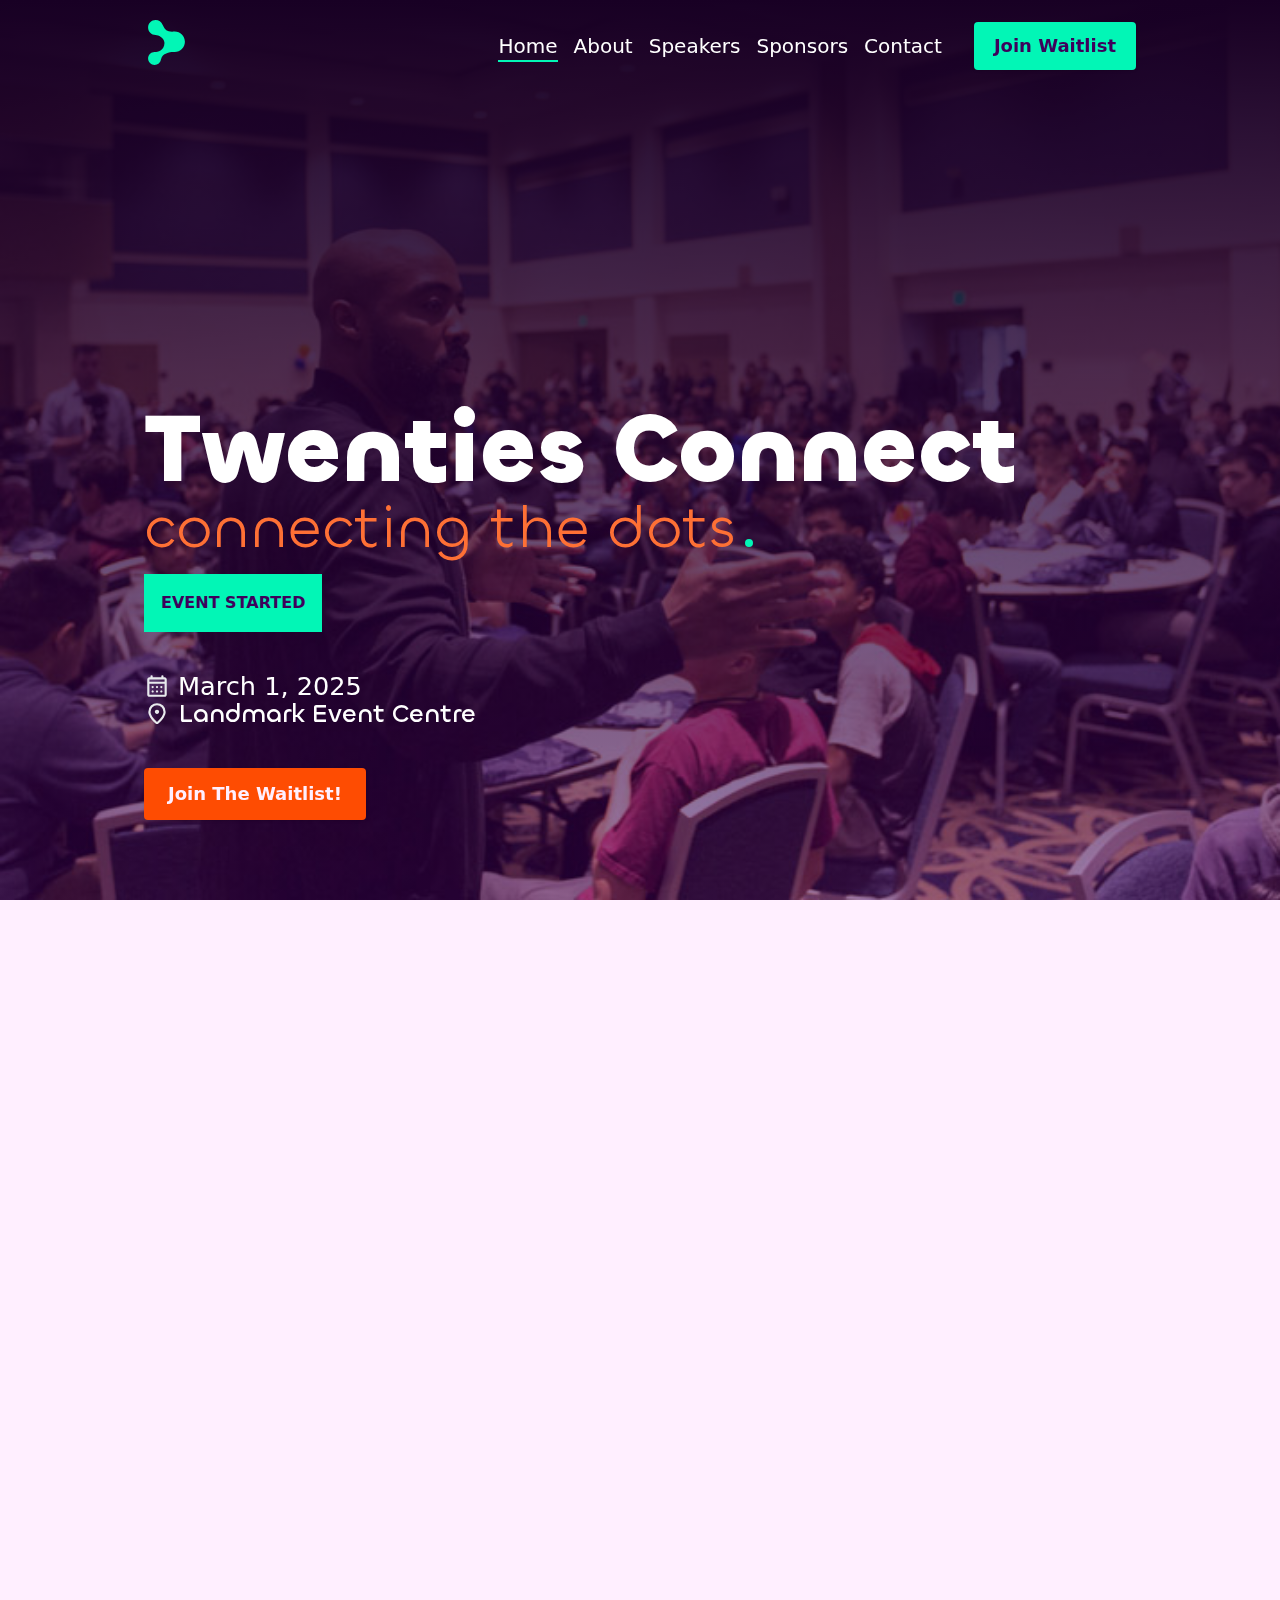
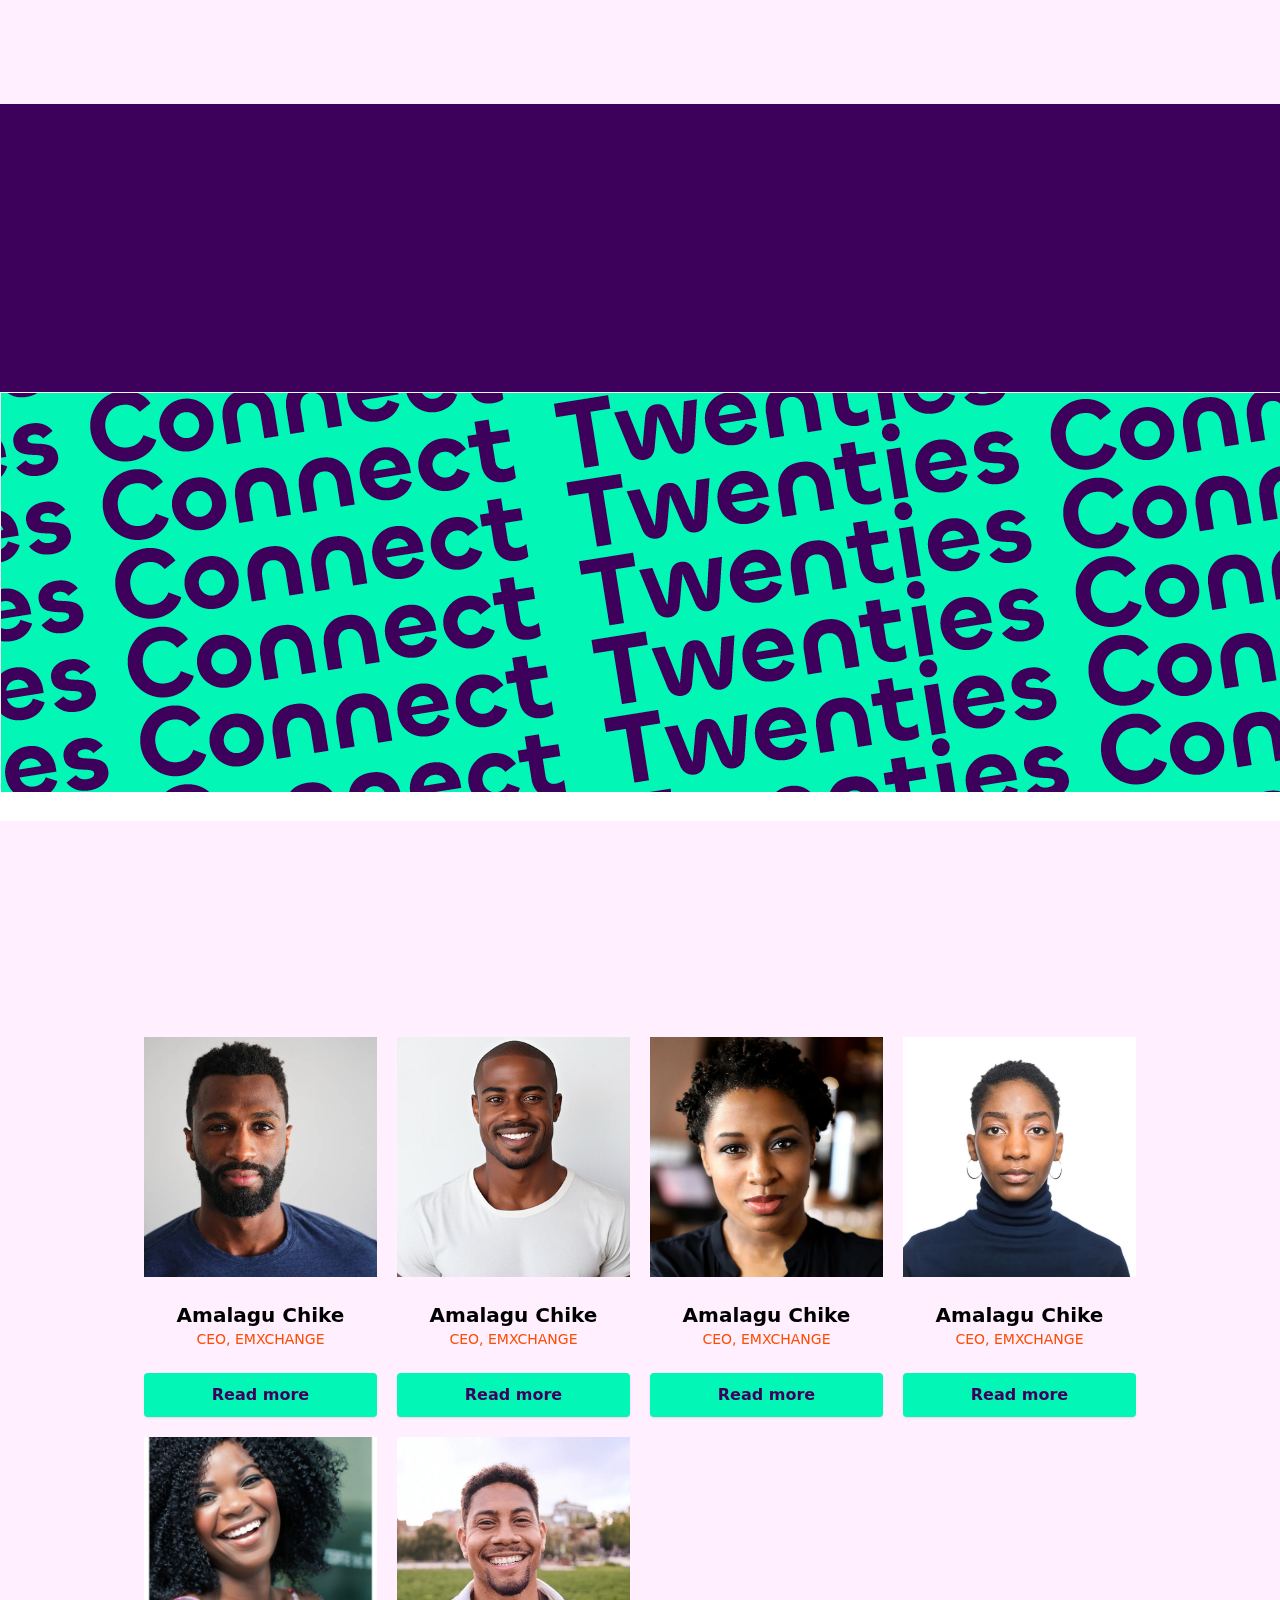
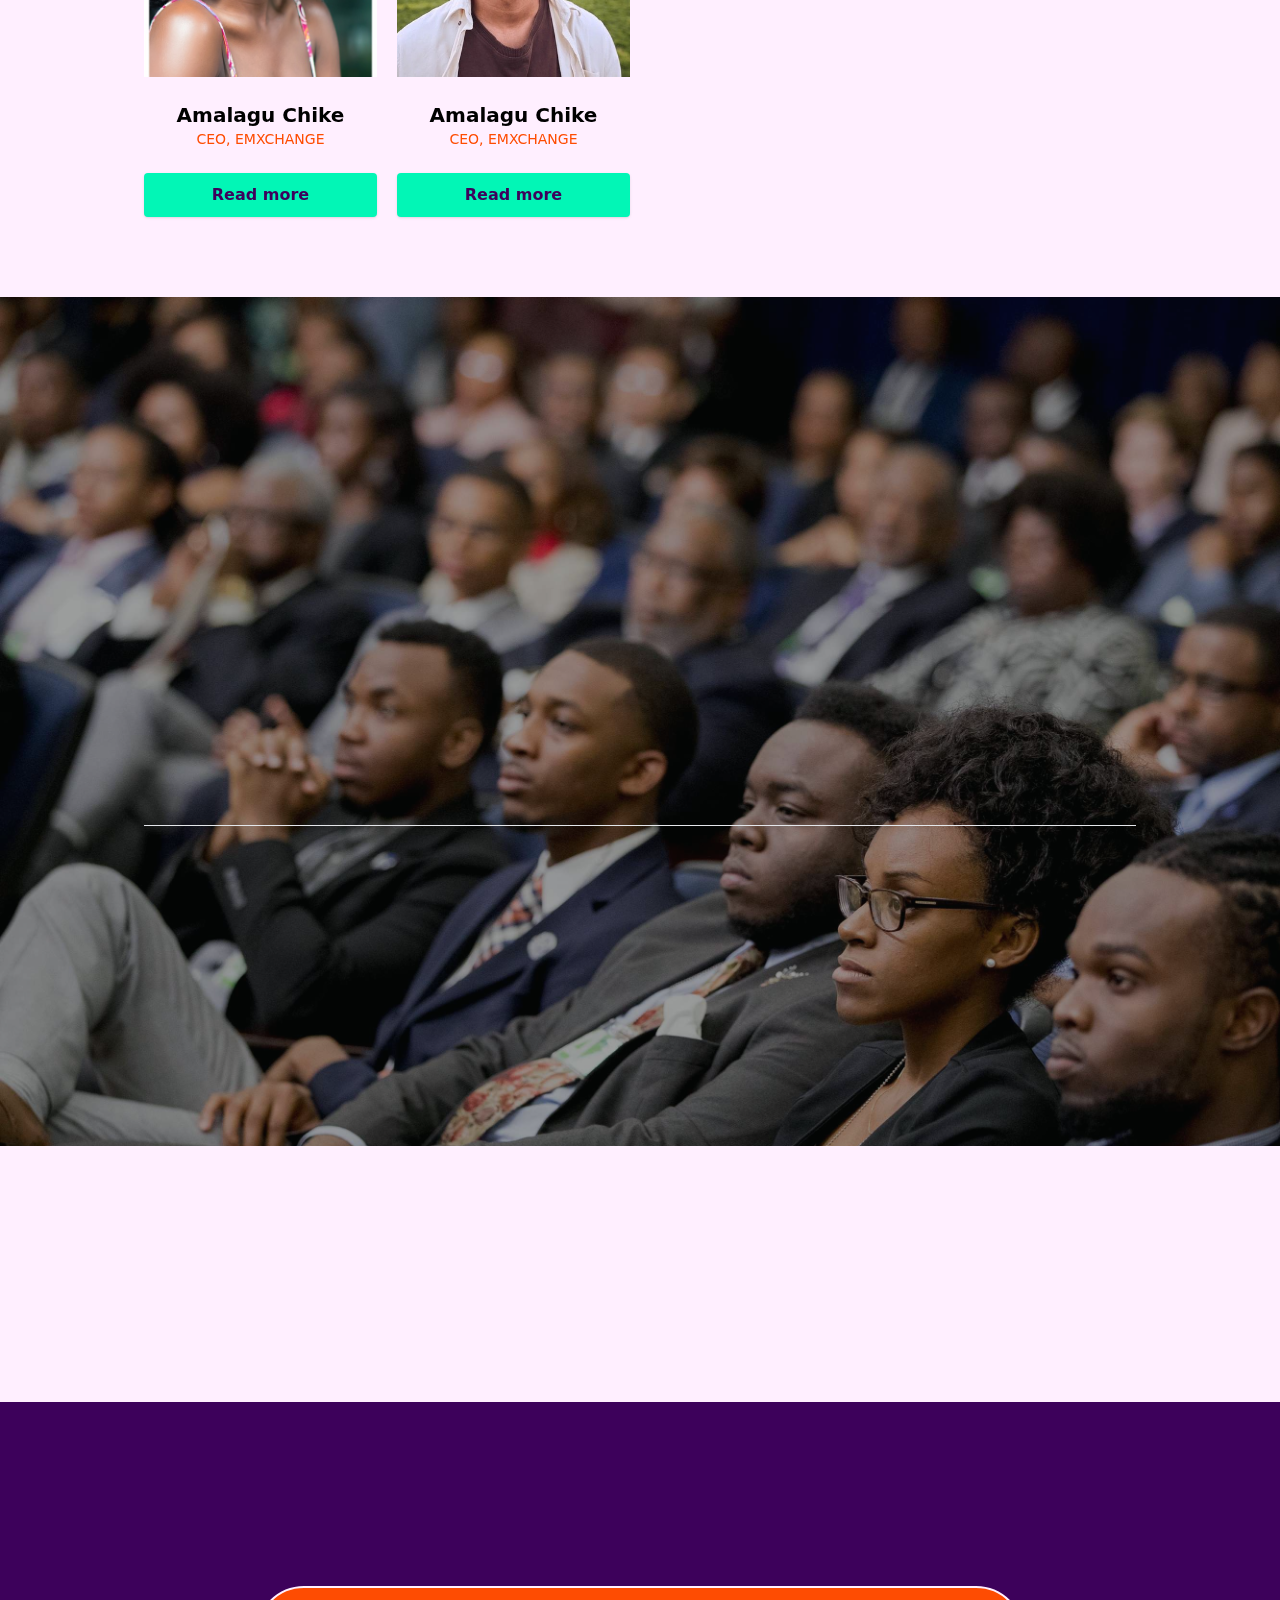
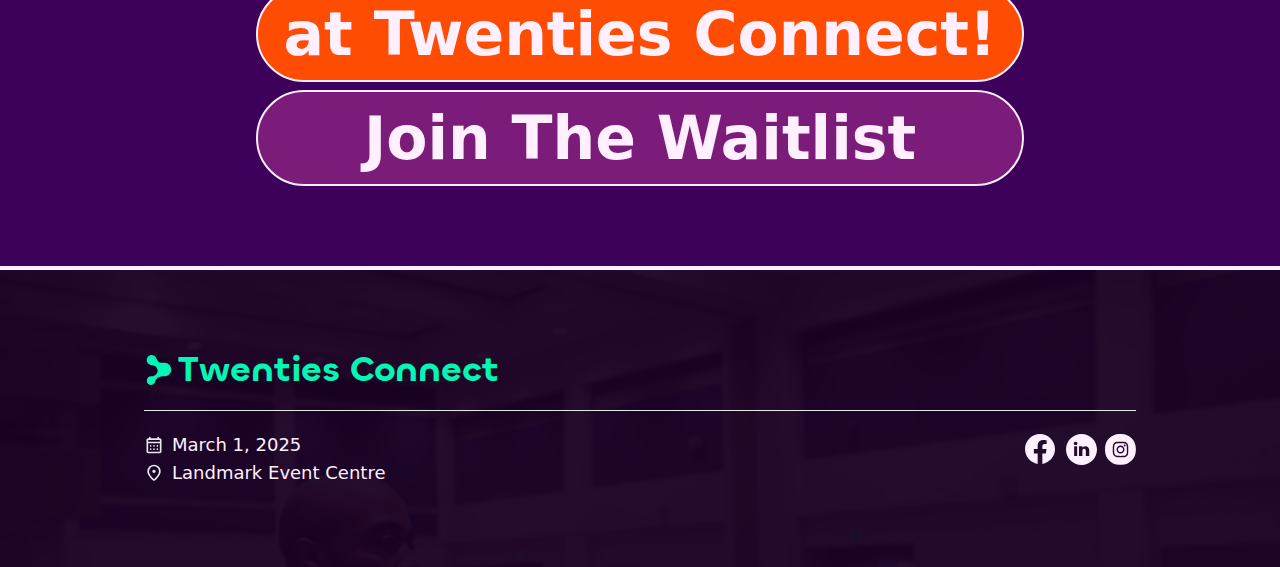
==== commit 617ed398: "Create speaker page" ====
--- a/index.html
+++ b/index.html
@@ -7,7 +7,6 @@
   <link rel="shortcut icon" href="/assets/img/favicon.png" type="image/png">
   <link rel="stylesheet" href="styles/style.css">
   <link rel="stylesheet" href="./scripts//libs/aos/aos.css">
-  <link rel="stylesheet" href="https://fonts.googleapis.com/css2?family=Material+Symbols+Rounded:opsz,wght,FILL,GRAD@20..48,100..700,0..1,-50..200&icon_names=more_vert" />
 </head>
 <body class="has-[input[data-role=menu]:checked]:overflow-hidden">
   <main class="relative w-dvw overflow-x-hidden">
@@ -202,197 +201,227 @@
         <p class="text-fire-500 text-xl font-semibold">Meet our team of dedicated speakers.</p>
       </div>
 
-      <div class="mt-10 grid grid-cols-[repeat(auto-fill,minmax(200px,1fr))]">
-        <div class="relative group">
-          <div class="w-full h-60 bg-slate-300 overflow-hidden">
-            <img src="./assets/img/speakers/speaker-1.jpg" alt="speaker 1"
-              class="group-hover:scale-125 w-full h-full object-cover transition-transform duration-500">
-          </div>
-
-          <div class="z-[2] absolute rounded-full bg-[--white] overflow-hidden h-12 px-4 py-2 w-fit left-1/2 -translate-x-1/2 bottom-24
-            transition-all duration-500 translate-y-10 opacity-0 group-hover:translate-y-0 group-hover:opacity-100">
-            <div class="flex items-center justify-center gap-2 h-full w-full mt-1">
-              <a href="#" class="transition-colors text-slate-500 hover:text-[--black]">
-                <span data-icon="facebook" data-width="28" data-height="28"></span>
-              </a>
-              <a href="#" class="transition-colors text-slate-500 hover:text-[--black]">
-                <span data-icon="linkedin"></span>
-              </a>
-              <a href="#" class="transition-colors text-slate-500 hover:text-[--black]">
-                <span data-icon="instagram"></span>
-              </a>
-              <a href="#" class="transition-colors text-slate-500 hover:text-[--black]">
-                <span data-icon="x" data-width="38" data-height="38"></span>
-              </a>
-            </div>
-          </div>
-
-          <div class="z-[1] text-center h-24 grid place-content-center relative
-            before:absolute before:z-[-1] before:content-[''] before:bottom-0 before:left-0 before:w-full before:h-0
-            before:bg-[--black] before:transition-all before:duration-500 group-hover:before:h-28">
-            <p class="group-hover:text-[--white] font-semibold text-xl transition-colors duration-500">Amalagu Chike</p>
-            <p class="text-sm text-fire-500 uppercase">Ceo, Emxchange</p>
-          </div>
-        </div>
-
-        <div class="relative group">
-          <div class="w-full h-60 bg-slate-300 overflow-hidden">
-            <img src="./assets/img/speakers/speaker-2.jpg" alt="speaker 1"
-              class="group-hover:scale-125 w-full h-full object-cover transition-transform duration-500">
-          </div>
-
-          <div class="z-[2] absolute rounded-full bg-[--white] overflow-hidden h-12 px-4 py-2 w-fit left-1/2 -translate-x-1/2 bottom-24
-            transition-all duration-500 translate-y-10 opacity-0 group-hover:translate-y-0 group-hover:opacity-100">
-            <div class="flex items-center justify-center gap-2 h-full w-full mt-1">
-              <a href="#" class="transition-colors text-slate-500 hover:text-[--black]">
-                <span data-icon="facebook" data-width="28" data-height="28"></span>
-              </a>
-              <a href="#" class="transition-colors text-slate-500 hover:text-[--black]">
-                <span data-icon="linkedin"></span>
-              </a>
-              <a href="#" class="transition-colors text-slate-500 hover:text-[--black]">
-                <span data-icon="instagram"></span>
-              </a>
-              <a href="#" class="transition-colors text-slate-500 hover:text-[--black]">
-                <span data-icon="x" data-width="38" data-height="38"></span>
-              </a>
-            </div>
-          </div>
-
-          <div class="z-[1] text-center h-24 grid place-content-center relative
-            before:absolute before:z-[-1] before:content-[''] before:bottom-0 before:left-0 before:w-full before:h-0
-            before:bg-[--black] before:transition-all before:duration-500 group-hover:before:h-28">
-            <p class="group-hover:text-[--white] font-semibold text-xl transition-colors duration-500">Amalagu Chike</p>
-            <p class="text-sm text-fire-500 uppercase">Ceo, Emxchange</p>
-          </div>
-        </div>
-
-        <div class="relative group">
-          <div class="w-full h-60 bg-slate-300 overflow-hidden">
-            <img src="./assets/img/speakers/speaker-3.jpg" alt="speaker 1"
-              class="group-hover:scale-125 w-full h-full object-cover transition-transform duration-500">
-          </div>
-
-          <div class="z-[2] absolute rounded-full bg-[--white] overflow-hidden h-12 px-4 py-2 w-fit left-1/2 -translate-x-1/2 bottom-24
-            transition-all duration-500 translate-y-10 opacity-0 group-hover:translate-y-0 group-hover:opacity-100">
-            <div class="flex items-center justify-center gap-2 h-full w-full mt-1">
-              <a href="#" class="transition-colors text-slate-500 hover:text-[--black]">
-                <span data-icon="facebook" data-width="28" data-height="28"></span>
-              </a>
-              <a href="#" class="transition-colors text-slate-500 hover:text-[--black]">
-                <span data-icon="linkedin"></span>
-              </a>
-              <a href="#" class="transition-colors text-slate-500 hover:text-[--black]">
-                <span data-icon="instagram"></span>
-              </a>
-              <a href="#" class="transition-colors text-slate-500 hover:text-[--black]">
-                <span data-icon="x" data-width="38" data-height="38"></span>
-              </a>
-            </div>
-          </div>
-
-          <div class="z-[1] text-center h-24 grid place-content-center relative
-            before:absolute before:z-[-1] before:content-[''] before:bottom-0 before:left-0 before:w-full before:h-0
-            before:bg-[--black] before:transition-all before:duration-500 group-hover:before:h-28">
-            <p class="group-hover:text-[--white] font-semibold text-xl transition-colors duration-500">Amalagu Chike</p>
-            <p class="text-sm text-fire-500 uppercase">Ceo, Emxchange</p>
-          </div>
-        </div>
-
-        <div class="relative group">
-          <div class="w-full h-60 bg-slate-300 overflow-hidden">
-            <img src="./assets/img/speakers/speaker-4.jpg" alt="speaker 1"
-              class="group-hover:scale-125 w-full h-full object-cover transition-transform duration-500">
-          </div>
-
-          <div class="z-[2] absolute rounded-full bg-[--white] overflow-hidden h-12 px-4 py-2 w-fit left-1/2 -translate-x-1/2 bottom-24
-            transition-all duration-500 translate-y-10 opacity-0 group-hover:translate-y-0 group-hover:opacity-100">
-            <div class="flex items-center justify-center gap-2 h-full w-full mt-1">
-              <a href="#" class="transition-colors text-slate-500 hover:text-[--black]">
-                <span data-icon="facebook" data-width="28" data-height="28"></span>
-              </a>
-              <a href="#" class="transition-colors text-slate-500 hover:text-[--black]">
-                <span data-icon="linkedin"></span>
-              </a>
-              <a href="#" class="transition-colors text-slate-500 hover:text-[--black]">
-                <span data-icon="instagram"></span>
-              </a>
-              <a href="#" class="transition-colors text-slate-500 hover:text-[--black]">
-                <span data-icon="x" data-width="38" data-height="38"></span>
-              </a>
-            </div>
-          </div>
-
-          <div class="z-[1] text-center h-24 grid place-content-center relative
-            before:absolute before:z-[-1] before:content-[''] before:bottom-0 before:left-0 before:w-full before:h-0
-            before:bg-[--black] before:transition-all before:duration-500 group-hover:before:h-28">
-            <p class="group-hover:text-[--white] font-semibold text-xl transition-colors duration-500">Amalagu Chike</p>
-            <p class="text-sm text-fire-500 uppercase">Ceo, Emxchange</p>
-          </div>
-        </div>
-
-        <div class="relative group">
-          <div class="w-full h-60 bg-slate-300 overflow-hidden">
-            <img src="./assets/img/speakers/speaker-5.jpg" alt="speaker 1"
-              class="group-hover:scale-125 w-full h-full object-cover transition-transform duration-500">
-          </div>
-
-          <div class="z-[2] absolute rounded-full bg-[--white] overflow-hidden h-12 px-4 py-2 w-fit left-1/2 -translate-x-1/2 bottom-24
-            transition-all duration-500 translate-y-10 opacity-0 group-hover:translate-y-0 group-hover:opacity-100">
-            <div class="flex items-center justify-center gap-2 h-full w-full mt-1">
-              <a href="#" class="transition-colors text-slate-500 hover:text-[--black]">
-                <span data-icon="facebook" data-width="28" data-height="28"></span>
-              </a>
-              <a href="#" class="transition-colors text-slate-500 hover:text-[--black]">
-                <span data-icon="linkedin"></span>
-              </a>
-              <a href="#" class="transition-colors text-slate-500 hover:text-[--black]">
-                <span data-icon="instagram"></span>
-              </a>
-              <a href="#" class="transition-colors text-slate-500 hover:text-[--black]">
-                <span data-icon="x" data-width="38" data-height="38"></span>
-              </a>
-            </div>
-          </div>
-
-          <div class="z-[1] text-center h-24 grid place-content-center relative
-            before:absolute before:z-[-1] before:content-[''] before:bottom-0 before:left-0 before:w-full before:h-0
-            before:bg-[--black] before:transition-all before:duration-500 group-hover:before:h-28">
-            <p class="group-hover:text-[--white] font-semibold text-xl transition-colors duration-500">Amalagu Chike</p>
-            <p class="text-sm text-fire-500 uppercase">Ceo, Emxchange</p>
-          </div>
-        </div>
-
-        <div class="relative group">
-          <div class="w-full h-60 bg-slate-300 overflow-hidden">
-            <img src="./assets/img/speakers/speaker-6.jpg" alt="speaker 1"
-              class="group-hover:scale-125 w-full h-full object-cover transition-transform duration-500">
-          </div>
-
-          <div class="z-[2] absolute rounded-full bg-[--white] overflow-hidden h-12 px-4 py-2 w-fit left-1/2 -translate-x-1/2 bottom-24
-            transition-all duration-500 translate-y-10 opacity-0 group-hover:translate-y-0 group-hover:opacity-100">
-            <div class="flex items-center justify-center gap-2 h-full w-full mt-1">
-              <a href="#" class="transition-colors text-slate-500 hover:text-[--black]">
-                <span data-icon="facebook" data-width="28" data-height="28"></span>
-              </a>
-              <a href="#" class="transition-colors text-slate-500 hover:text-[--black]">
-                <span data-icon="linkedin"></span>
-              </a>
-              <a href="#" class="transition-colors text-slate-500 hover:text-[--black]">
-                <span data-icon="instagram"></span>
-              </a>
-              <a href="#" class="transition-colors text-slate-500 hover:text-[--black]">
-                <span data-icon="x" data-width="38" data-height="38"></span>
-              </a>
-            </div>
-          </div>
-
-          <div class="z-[1] text-center h-24 grid place-content-center relative
-            before:absolute before:z-[-1] before:content-[''] before:bottom-0 before:left-0 before:w-full before:h-0
-            before:bg-[--black] before:transition-all before:duration-500 group-hover:before:h-28">
-            <p class="group-hover:text-[--white] font-semibold text-xl transition-colors duration-500">Amalagu Chike</p>
-            <p class="text-sm text-fire-500 uppercase">Ceo, Emxchange</p>
-          </div>
+      <div class="mt-10 grid gap-5 grid-cols-[repeat(auto-fill,minmax(200px,1fr))]">
+        <div>
+          <div class="relative group">
+            <div class="w-full h-60 bg-slate-300 overflow-hidden">
+              <img src="./assets/img/speakers/speaker-1.jpg" alt="speaker 1"
+                class="group-hover:scale-125 w-full h-full object-cover transition-transform duration-500">
+            </div>
+
+            <div class="z-[2] absolute rounded-full bg-[--white] overflow-hidden h-12 px-4 py-2 w-fit left-1/2 -translate-x-1/2 bottom-24
+              transition-all duration-500 translate-y-10 opacity-0 group-hover:translate-y-0 group-hover:opacity-100">
+              <div class="flex items-center justify-center gap-2 h-full w-full mt-1">
+                <a href="#" class="transition-colors text-slate-500 hover:text-[--black]">
+                  <span data-icon="facebook" data-width="28" data-height="28"></span>
+                </a>
+                <a href="#" class="transition-colors text-slate-500 hover:text-[--black]">
+                  <span data-icon="linkedin"></span>
+                </a>
+                <a href="#" class="transition-colors text-slate-500 hover:text-[--black]">
+                  <span data-icon="instagram"></span>
+                </a>
+                <a href="#" class="transition-colors text-slate-500 hover:text-[--black]">
+                  <span data-icon="x" data-width="38" data-height="38"></span>
+                </a>
+              </div>
+            </div>
+
+            <div class="z-[1] text-center h-24 grid place-content-center relative
+              before:absolute before:z-[-1] before:content-[''] before:bottom-0 before:left-0 before:w-full before:h-0
+              before:bg-[--black] before:transition-all before:duration-500 group-hover:before:h-28">
+              <p class="group-hover:text-[--white] font-semibold text-xl transition-colors duration-500">Amalagu Chike</p>
+              <p class="text-sm text-fire-500 uppercase">Ceo, Emxchange</p>
+            </div>
+          </div>
+          <a href="/speakers/speaker.html">
+            <button type="button" class="btn secondary w-full">Read more</button>
+          </a>
+        </div>
+
+        <div>
+          <div class="relative group">
+            <div class="w-full h-60 bg-slate-300 overflow-hidden">
+              <img src="./assets/img/speakers/speaker-2.jpg" alt="speaker 1"
+                class="group-hover:scale-125 w-full h-full object-cover transition-transform duration-500">
+            </div>
+
+            <div class="z-[2] absolute rounded-full bg-[--white] overflow-hidden h-12 px-4 py-2 w-fit left-1/2 -translate-x-1/2 bottom-24
+              transition-all duration-500 translate-y-10 opacity-0 group-hover:translate-y-0 group-hover:opacity-100">
+              <div class="flex items-center justify-center gap-2 h-full w-full mt-1">
+                <a href="#" class="transition-colors text-slate-500 hover:text-[--black]">
+                  <span data-icon="facebook" data-width="28" data-height="28"></span>
+                </a>
+                <a href="#" class="transition-colors text-slate-500 hover:text-[--black]">
+                  <span data-icon="linkedin"></span>
+                </a>
+                <a href="#" class="transition-colors text-slate-500 hover:text-[--black]">
+                  <span data-icon="instagram"></span>
+                </a>
+                <a href="#" class="transition-colors text-slate-500 hover:text-[--black]">
+                  <span data-icon="x" data-width="38" data-height="38"></span>
+                </a>
+              </div>
+            </div>
+
+            <div class="z-[1] text-center h-24 grid place-content-center relative
+              before:absolute before:z-[-1] before:content-[''] before:bottom-0 before:left-0 before:w-full before:h-0
+              before:bg-[--black] before:transition-all before:duration-500 group-hover:before:h-28">
+              <p class="group-hover:text-[--white] font-semibold text-xl transition-colors duration-500">Amalagu Chike</p>
+              <p class="text-sm text-fire-500 uppercase">Ceo, Emxchange</p>
+            </div>
+          </div>
+          <a href="/speakers/speaker.html">
+            <button type="button" class="btn secondary w-full">Read more</button>
+          </a>
+        </div>
+
+        <div>
+          <div class="relative group">
+            <div class="w-full h-60 bg-slate-300 overflow-hidden">
+              <img src="./assets/img/speakers/speaker-3.jpg" alt="speaker 1"
+                class="group-hover:scale-125 w-full h-full object-cover transition-transform duration-500">
+            </div>
+
+            <div class="z-[2] absolute rounded-full bg-[--white] overflow-hidden h-12 px-4 py-2 w-fit left-1/2 -translate-x-1/2 bottom-24
+              transition-all duration-500 translate-y-10 opacity-0 group-hover:translate-y-0 group-hover:opacity-100">
+              <div class="flex items-center justify-center gap-2 h-full w-full mt-1">
+                <a href="#" class="transition-colors text-slate-500 hover:text-[--black]">
+                  <span data-icon="facebook" data-width="28" data-height="28"></span>
+                </a>
+                <a href="#" class="transition-colors text-slate-500 hover:text-[--black]">
+                  <span data-icon="linkedin"></span>
+                </a>
+                <a href="#" class="transition-colors text-slate-500 hover:text-[--black]">
+                  <span data-icon="instagram"></span>
+                </a>
+                <a href="#" class="transition-colors text-slate-500 hover:text-[--black]">
+                  <span data-icon="x" data-width="38" data-height="38"></span>
+                </a>
+              </div>
+            </div>
+
+            <div class="z-[1] text-center h-24 grid place-content-center relative
+              before:absolute before:z-[-1] before:content-[''] before:bottom-0 before:left-0 before:w-full before:h-0
+              before:bg-[--black] before:transition-all before:duration-500 group-hover:before:h-28">
+              <p class="group-hover:text-[--white] font-semibold text-xl transition-colors duration-500">Amalagu Chike</p>
+              <p class="text-sm text-fire-500 uppercase">Ceo, Emxchange</p>
+            </div>
+          </div>
+          <a href="/speakers/speaker.html">
+            <button type="button" class="btn secondary w-full">Read more</button>
+          </a>
+        </div>
+
+        <div>
+          <div class="relative group">
+            <div class="w-full h-60 bg-slate-300 overflow-hidden">
+              <img src="./assets/img/speakers/speaker-4.jpg" alt="speaker 1"
+                class="group-hover:scale-125 w-full h-full object-cover transition-transform duration-500">
+            </div>
+
+            <div class="z-[2] absolute rounded-full bg-[--white] overflow-hidden h-12 px-4 py-2 w-fit left-1/2 -translate-x-1/2 bottom-24
+              transition-all duration-500 translate-y-10 opacity-0 group-hover:translate-y-0 group-hover:opacity-100">
+              <div class="flex items-center justify-center gap-2 h-full w-full mt-1">
+                <a href="#" class="transition-colors text-slate-500 hover:text-[--black]">
+                  <span data-icon="facebook" data-width="28" data-height="28"></span>
+                </a>
+                <a href="#" class="transition-colors text-slate-500 hover:text-[--black]">
+                  <span data-icon="linkedin"></span>
+                </a>
+                <a href="#" class="transition-colors text-slate-500 hover:text-[--black]">
+                  <span data-icon="instagram"></span>
+                </a>
+                <a href="#" class="transition-colors text-slate-500 hover:text-[--black]">
+                  <span data-icon="x" data-width="38" data-height="38"></span>
+                </a>
+              </div>
+            </div>
+
+            <div class="z-[1] text-center h-24 grid place-content-center relative
+              before:absolute before:z-[-1] before:content-[''] before:bottom-0 before:left-0 before:w-full before:h-0
+              before:bg-[--black] before:transition-all before:duration-500 group-hover:before:h-28">
+              <p class="group-hover:text-[--white] font-semibold text-xl transition-colors duration-500">Amalagu Chike</p>
+              <p class="text-sm text-fire-500 uppercase">Ceo, Emxchange</p>
+            </div>
+          </div>
+          <a href="/speakers/speaker.html">
+            <button type="button" class="btn secondary w-full">Read more</button>
+          </a>
+        </div>
+
+        <div>
+          <div class="relative group">
+            <div class="w-full h-60 bg-slate-300 overflow-hidden">
+              <img src="./assets/img/speakers/speaker-5.jpg" alt="speaker 1"
+                class="group-hover:scale-125 w-full h-full object-cover transition-transform duration-500">
+            </div>
+
+            <div class="z-[2] absolute rounded-full bg-[--white] overflow-hidden h-12 px-4 py-2 w-fit left-1/2 -translate-x-1/2 bottom-24
+              transition-all duration-500 translate-y-10 opacity-0 group-hover:translate-y-0 group-hover:opacity-100">
+              <div class="flex items-center justify-center gap-2 h-full w-full mt-1">
+                <a href="#" class="transition-colors text-slate-500 hover:text-[--black]">
+                  <span data-icon="facebook" data-width="28" data-height="28"></span>
+                </a>
+                <a href="#" class="transition-colors text-slate-500 hover:text-[--black]">
+                  <span data-icon="linkedin"></span>
+                </a>
+                <a href="#" class="transition-colors text-slate-500 hover:text-[--black]">
+                  <span data-icon="instagram"></span>
+                </a>
+                <a href="#" class="transition-colors text-slate-500 hover:text-[--black]">
+                  <span data-icon="x" data-width="38" data-height="38"></span>
+                </a>
+              </div>
+            </div>
+
+            <div class="z-[1] text-center h-24 grid place-content-center relative
+              before:absolute before:z-[-1] before:content-[''] before:bottom-0 before:left-0 before:w-full before:h-0
+              before:bg-[--black] before:transition-all before:duration-500 group-hover:before:h-28">
+              <p class="group-hover:text-[--white] font-semibold text-xl transition-colors duration-500">Amalagu Chike</p>
+              <p class="text-sm text-fire-500 uppercase">Ceo, Emxchange</p>
+            </div>
+          </div>
+          <a href="/speakers/speaker.html">
+            <button type="button" class="btn secondary w-full">Read more</button>
+          </a>
+        </div>
+
+        <div>
+          <div class="relative group">
+            <div class="w-full h-60 bg-slate-300 overflow-hidden">
+              <img src="./assets/img/speakers/speaker-6.jpg" alt="speaker 1"
+                class="group-hover:scale-125 w-full h-full object-cover transition-transform duration-500">
+            </div>
+
+            <div class="z-[2] absolute rounded-full bg-[--white] overflow-hidden h-12 px-4 py-2 w-fit left-1/2 -translate-x-1/2 bottom-24
+              transition-all duration-500 translate-y-10 opacity-0 group-hover:translate-y-0 group-hover:opacity-100">
+              <div class="flex items-center justify-center gap-2 h-full w-full mt-1">
+                <a href="#" class="transition-colors text-slate-500 hover:text-[--black]">
+                  <span data-icon="facebook" data-width="28" data-height="28"></span>
+                </a>
+                <a href="#" class="transition-colors text-slate-500 hover:text-[--black]">
+                  <span data-icon="linkedin"></span>
+                </a>
+                <a href="#" class="transition-colors text-slate-500 hover:text-[--black]">
+                  <span data-icon="instagram"></span>
+                </a>
+                <a href="#" class="transition-colors text-slate-500 hover:text-[--black]">
+                  <span data-icon="x" data-width="38" data-height="38"></span>
+                </a>
+              </div>
+            </div>
+
+            <div class="z-[1] text-center h-24 grid place-content-center relative
+              before:absolute before:z-[-1] before:content-[''] before:bottom-0 before:left-0 before:w-full before:h-0
+              before:bg-[--black] before:transition-all before:duration-500 group-hover:before:h-28">
+              <p class="group-hover:text-[--white] font-semibold text-xl transition-colors duration-500">Amalagu Chike</p>
+              <p class="text-sm text-fire-500 uppercase">Ceo, Emxchange</p>
+            </div>
+          </div>
+          <a href="/speakers/speaker.html">
+            <button type="button" class="btn secondary w-full">Read more</button>
+          </a>
         </div>
       </div>
     </section>
--- a/styles/style.css
+++ b/styles/style.css
@@ -724,11 +724,19 @@
   z-index: 999;
 }
 
+.m-0{
+  margin: 0px;
+}
+
 .my-5{
   margin-top: 1.25rem;
   margin-bottom: 1.25rem;
 }
 
+.mb-10{
+  margin-bottom: 2.5rem;
+}
+
 .mr-8{
   margin-right: 2rem;
 }
@@ -749,6 +757,10 @@
   margin-top: 0.75rem;
 }
 
+.mt-4{
+  margin-top: 1rem;
+}
+
 .mt-5{
   margin-top: 1.25rem;
 }
@@ -761,16 +773,12 @@
   margin-top: 2rem;
 }
 
-.mt-4{
-  margin-top: 1rem;
-}
-
-.mt-20{
-  margin-top: 5rem;
-}
-
-.mt-24{
-  margin-top: 6rem;
+.mb-auto{
+  margin-bottom: auto;
+}
+
+.mt-auto{
+  margin-top: auto;
 }
 
 .block{
@@ -849,20 +857,12 @@
   height: 100%;
 }
 
-.h-20{
-  height: 5rem;
-}
-
-.h-16{
-  height: 4rem;
-}
-
-.h-\[4\.5rem\]{
-  height: 4.5rem;
-}
-
-.h-auto{
-  height: auto;
+.h-\[1px\]{
+  height: 1px;
+}
+
+.min-h-dvh{
+  min-height: 100dvh;
 }
 
 .w-28{
@@ -898,24 +898,12 @@
   width: 100%;
 }
 
-.w-2{
-  width: 0.5rem;
-}
-
-.w-32{
-  width: 8rem;
-}
-
-.w-20{
-  width: 5rem;
-}
-
-.w-16{
-  width: 4rem;
-}
-
-.w-\[4\.5rem\]{
-  width: 4.5rem;
+.max-w-\[36rem\]{
+  max-width: 36rem;
+}
+
+.max-w-\[40rem\]{
+  max-width: 40rem;
 }
 
 .flex-shrink-0{
@@ -937,6 +925,11 @@
   transform: translate(var(--tw-translate-x), var(--tw-translate-y)) rotate(var(--tw-rotate)) skewX(var(--tw-skew-x)) skewY(var(--tw-skew-y)) scaleX(var(--tw-scale-x)) scaleY(var(--tw-scale-y));
 }
 
+.-translate-x-1{
+  --tw-translate-x: -0.25rem;
+  transform: translate(var(--tw-translate-x), var(--tw-translate-y)) rotate(var(--tw-rotate)) skewX(var(--tw-skew-x)) skewY(var(--tw-skew-y)) scaleX(var(--tw-scale-x)) scaleY(var(--tw-scale-y));
+}
+
 .transform{
   transform: translate(var(--tw-translate-x), var(--tw-translate-y)) rotate(var(--tw-rotate)) skewX(var(--tw-skew-x)) skewY(var(--tw-skew-y)) scaleX(var(--tw-scale-x)) scaleY(var(--tw-scale-y));
 }
@@ -1017,10 +1010,22 @@
   gap: 1.25rem;
 }
 
+.gap-6{
+  gap: 1.5rem;
+}
+
 .gap-8{
   gap: 2rem;
 }
 
+.justify-self-start{
+  justify-self: start;
+}
+
+.justify-self-end{
+  justify-self: end;
+}
+
 .overflow-hidden{
   overflow: hidden;
 }
@@ -1047,14 +1052,6 @@
 
 .rounded-xl{
   border-radius: 0.75rem;
-}
-
-.rounded-md{
-  border-radius: 0.375rem;
-}
-
-.rounded{
-  border-radius: 0.25rem;
 }
 
 .border{
@@ -1078,11 +1075,6 @@
   border-color: rgb(2 246 182 / var(--tw-border-opacity, 1));
 }
 
-.border-fire-500{
-  --tw-border-opacity: 1;
-  border-color: rgb(254 76 2 / var(--tw-border-opacity, 1));
-}
-
 .bg-\[--black\]{
   background-color: var(--black);
 }
@@ -1120,40 +1112,14 @@
   background-color: rgb(255 255 255 / var(--tw-bg-opacity, 1));
 }
 
-.bg-secondary-500\/50{
-  background-color: rgb(2 246 182 / 0.5);
-}
-
-.bg-secondary-500\/20{
-  background-color: rgb(2 246 182 / 0.2);
-}
-
-.bg-white\/20{
-  background-color: rgb(255 255 255 / 0.2);
-}
-
-.bg-white\/80{
-  background-color: rgb(255 255 255 / 0.8);
-}
-
-.bg-white\/90{
-  background-color: rgb(255 255 255 / 0.9);
-}
-
-.bg-primary-500\/90{
-  background-color: rgb(61 1 91 / 0.9);
-}
-
-.bg-primary-500\/40{
-  background-color: rgb(61 1 91 / 0.4);
-}
-
-.bg-fire-500\/40{
-  background-color: rgb(254 76 2 / 0.4);
-}
-
-.bg-secondary-500\/40{
-  background-color: rgb(2 246 182 / 0.4);
+.bg-red-500{
+  --tw-bg-opacity: 1;
+  background-color: rgb(239 68 68 / var(--tw-bg-opacity, 1));
+}
+
+.bg-red-400{
+  --tw-bg-opacity: 1;
+  background-color: rgb(248 113 113 / var(--tw-bg-opacity, 1));
 }
 
 .bg-\[url\(\.\.\/assets\/img\/bg\.png\)\]{
@@ -1182,6 +1148,14 @@
   background-size: cover;
 }
 
+.bg-top{
+  background-position: top;
+}
+
+.bg-bottom{
+  background-position: bottom;
+}
+
 .bg-no-repeat{
   background-repeat: no-repeat;
 }
@@ -1195,12 +1169,12 @@
   padding: 0.5rem;
 }
 
+.p-4{
+  padding: 1rem;
+}
+
 .p-5{
   padding: 1.25rem;
-}
-
-.p-4{
-  padding: 1rem;
 }
 
 .px-3{
@@ -1218,6 +1192,11 @@
   padding-right: 1.25rem;
 }
 
+.py-10{
+  padding-top: 2.5rem;
+  padding-bottom: 2.5rem;
+}
+
 .py-2{
   padding-top: 0.5rem;
   padding-bottom: 0.5rem;
@@ -1242,20 +1221,12 @@
   padding-bottom: 5rem;
 }
 
-.pt-10{
-  padding-top: 2.5rem;
-}
-
-.pt-20{
-  padding-top: 5rem;
-}
-
-.pt-24{
-  padding-top: 6rem;
-}
-
 .pt-32{
   padding-top: 8rem;
+}
+
+.pb-5{
+  padding-bottom: 1.25rem;
 }
 
 .text-center{
@@ -1356,6 +1327,11 @@
   color: rgb(255 255 255 / var(--tw-text-opacity, 1));
 }
 
+.text-slate-400{
+  --tw-text-opacity: 1;
+  color: rgb(148 163 184 / var(--tw-text-opacity, 1));
+}
+
 .opacity-0{
   opacity: 0;
 }
@@ -1367,12 +1343,6 @@
 
 .filter{
   filter: var(--tw-blur) var(--tw-brightness) var(--tw-contrast) var(--tw-grayscale) var(--tw-hue-rotate) var(--tw-invert) var(--tw-saturate) var(--tw-sepia) var(--tw-drop-shadow);
-}
-
-.backdrop-blur{
-  --tw-backdrop-blur: blur(8px);
-  -webkit-backdrop-filter: var(--tw-backdrop-blur) var(--tw-backdrop-brightness) var(--tw-backdrop-contrast) var(--tw-backdrop-grayscale) var(--tw-backdrop-hue-rotate) var(--tw-backdrop-invert) var(--tw-backdrop-opacity) var(--tw-backdrop-saturate) var(--tw-backdrop-sepia);
-  backdrop-filter: var(--tw-backdrop-blur) var(--tw-backdrop-brightness) var(--tw-backdrop-contrast) var(--tw-backdrop-grayscale) var(--tw-backdrop-hue-rotate) var(--tw-backdrop-invert) var(--tw-backdrop-opacity) var(--tw-backdrop-saturate) var(--tw-backdrop-sepia);
 }
 
 .transition-all{
@@ -1677,14 +1647,6 @@
   }
 }
 
-.\*\:flex > *{
-  display: flex;
-}
-
-.\*\:flex-1 > *{
-  flex: 1 1 0%;
-}
-
 .\*\:flex-grow > *{
   flex-grow: 1;
 }
@@ -1815,6 +1777,11 @@
   color: rgb(2 246 182 / var(--tw-text-opacity, 1));
 }
 
+.hover\:text-primary-500:hover{
+  --tw-text-opacity: 1;
+  color: rgb(61 1 91 / var(--tw-text-opacity, 1));
+}
+
 .hover\:shadow-lg:hover{
   --tw-shadow: 0 10px 15px -3px rgb(0 0 0 / 0.1), 0 4px 6px -4px rgb(0 0 0 / 0.1);
   --tw-shadow-colored: 0 10px 15px -3px var(--tw-shadow-color), 0 4px 6px -4px var(--tw-shadow-color);
@@ -1882,10 +1849,6 @@
     margin-right: 0px;
   }
 
-  .md\:mt-0{
-    margin-top: 0px;
-  }
-
   .md\:inline{
     display: inline;
   }
@@ -1978,6 +1941,11 @@
   .md\:text-lg{
     font-size: 1.125rem;
     line-height: 1.75rem;
+  }
+
+  .md\:text-6xl{
+    font-size: 3.75rem;
+    line-height: 1;
   }
 
   .md\:shadow-lg{
